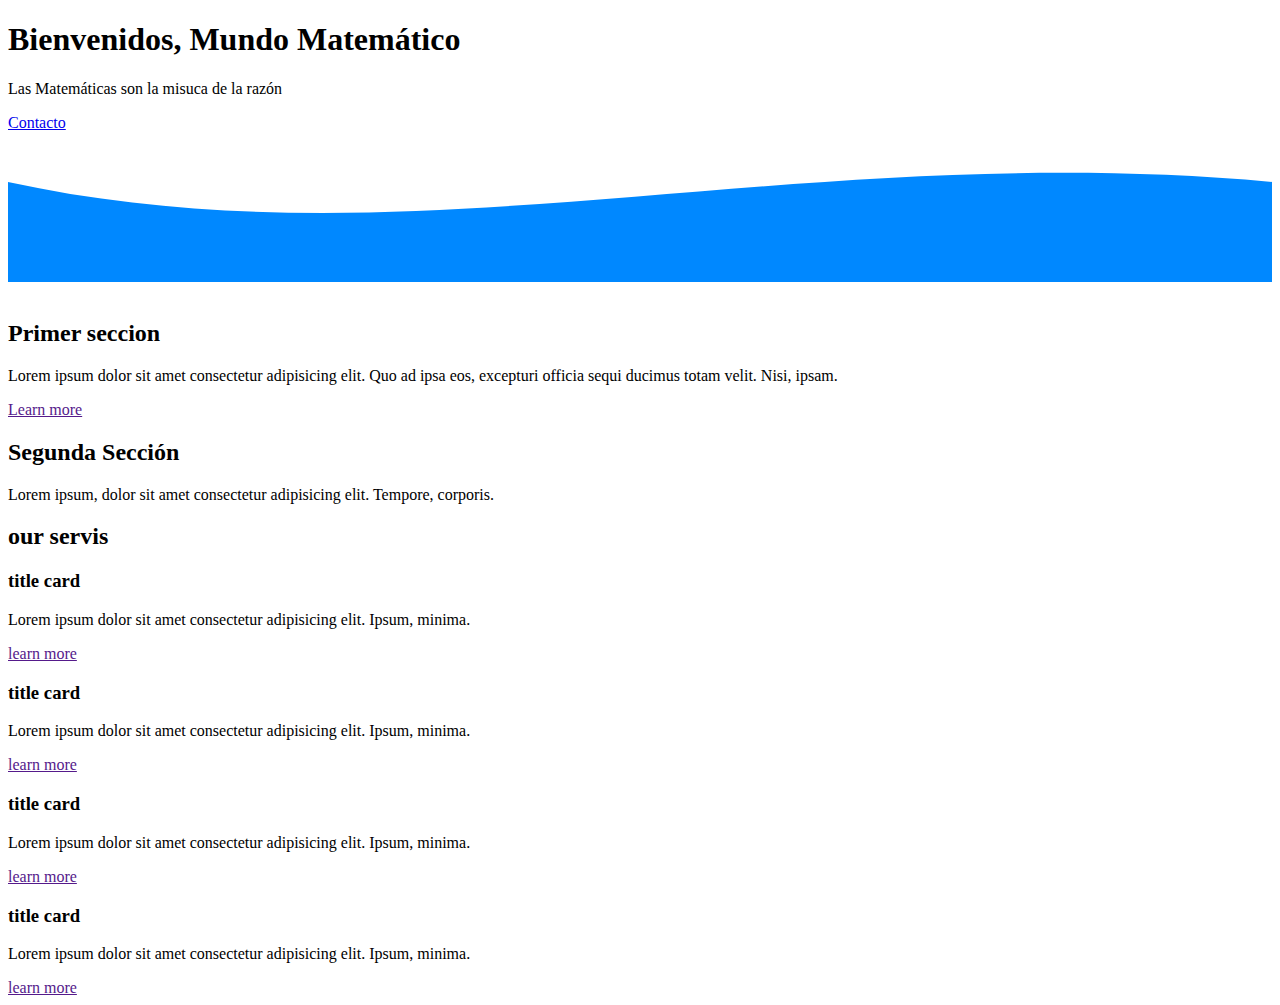
==== index.html @ 14c8162a "imag" ====
<!DOCTYPE html>
<html lang="en">
<head>
    <meta charset="UTF-8">
    <meta http-equiv="X-UA-Compatible" content="IE=edge">
    <meta name="viewport" content="width=device-width, initial-scale=1.0">
    <link rel="stylesheet" href="style.css">
    <title>Teacher Vivi</title>
</head>
<body>
    <header class="header-container">
        <div class="text-header">
            <h1>Bienvenidos, Mundo Matemático</h1>
            <p>Las Matemáticas son la misuca de la razón</p>
            <a href="#contacto">Contacto</a>
        </div>
        <div style="height: 150px; overflow: hidden;" ><svg viewBox="0 0 500 150" preserveAspectRatio="none" style="height: 100%; width: 100%;"><path d="M0.00,49.98 C159.42,137.65 310.66,6.40 500.00,49.98 L500.00,150.00 L0.00,150.00 Z" style="stroke: none; fill: #08f;"></path></svg></div>
        
    </header>

    <section class="section-container">
        <img src="imag/img-1.jpg" alt="">
        <div class="container">
            <h2 class="title-section-container">Primer seccion</h2>
            <p class="parrafo">Lorem ipsum dolor sit amet consectetur adipisicing elit. Quo ad ipsa eos, excepturi officia sequi ducimus totam velit. Nisi, ipsam.</p>
            <a href="" class="butom">Learn more</a>
        </div>
    </section>

    <section class="section-container-info">
        <div class="style-section-inf">
            <h2 class="title-section-info">Segunda Sección</h2>
            <p>Lorem ipsum, dolor sit amet consectetur adipisicing elit. Tempore, corporis.</p>
        </div>        
    </section>

    <section class="section-cards">
        <h2 class="title-cards">our servis</h2>
        <div class="container-cards">
            <article class="cards">
                <i class="fa-solid fa-telescope"></i>
                <h3> title card</h3>
                <p>Lorem ipsum dolor sit amet consectetur adipisicing elit. Ipsum, minima.</p>
                <a href="" class="botum">learn more</a>
            </article>
            <article class="cards">
                <i class="fa-solid fa-telescope"></i>
                <h3> title card</h3>
                <p>Lorem ipsum dolor sit amet consectetur adipisicing elit. Ipsum, minima.</p>
                <a href="" class="botum">learn more</a>
            </article>
            <article class="cards">
                <i class="fa-solid fa-telescope"></i>
                <h3> title card</h3>
                <p>Lorem ipsum dolor sit amet consectetur adipisicing elit. Ipsum, minima.</p>
                <a href="" class="botum">learn more</a>
            </article>
            <article class="cards">
                <i class="fa-solid fa-telescope"></i>
                <h3> title card</h3>
                <p>Lorem ipsum dolor sit amet consectetur adipisicing elit. Ipsum, minima.</p>
                <a href="" class="botum">learn more</a>
            </article>
        </div> 
    </section>

    <section class="galery">
        <div class="container-galery"></div>
    </section>

    <script src="https://kit.fontawesome.com/354f6570fc.js" crossorigin="anonymous"></script>
    
</body>
</html>
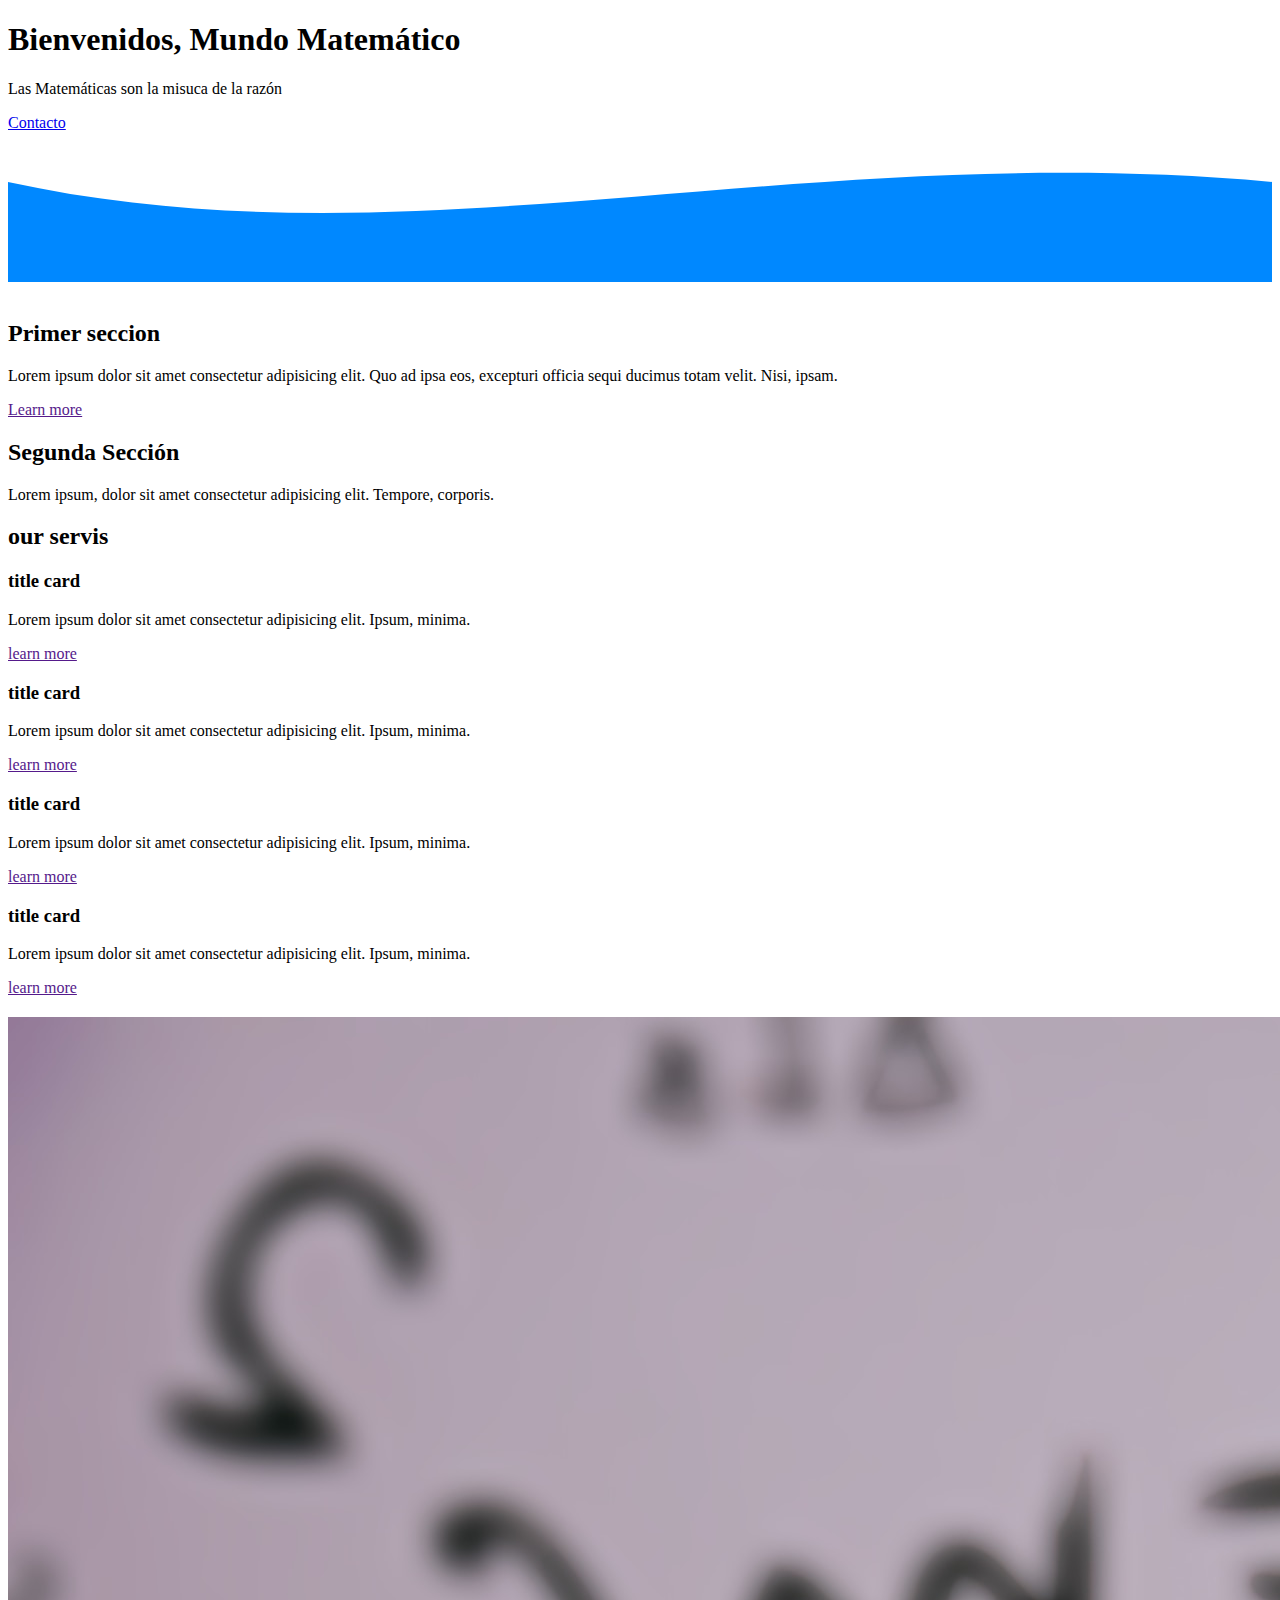
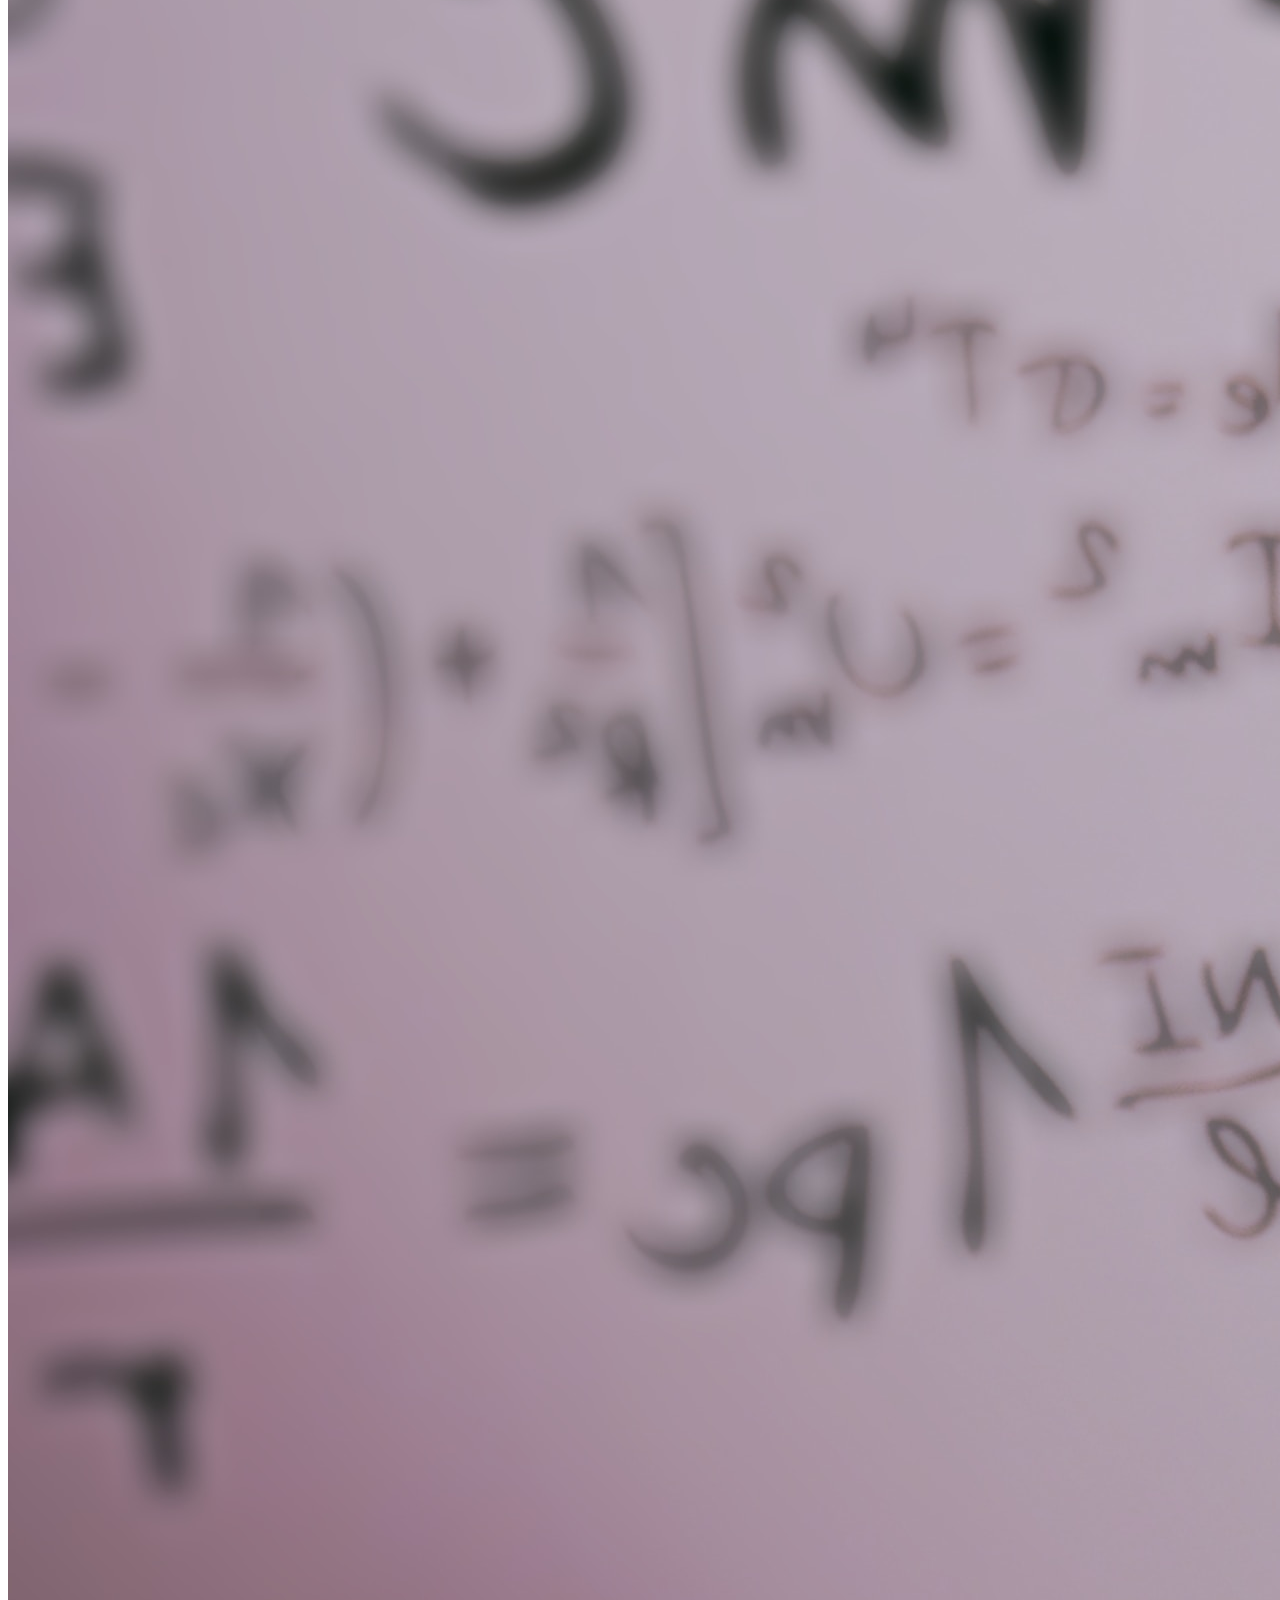
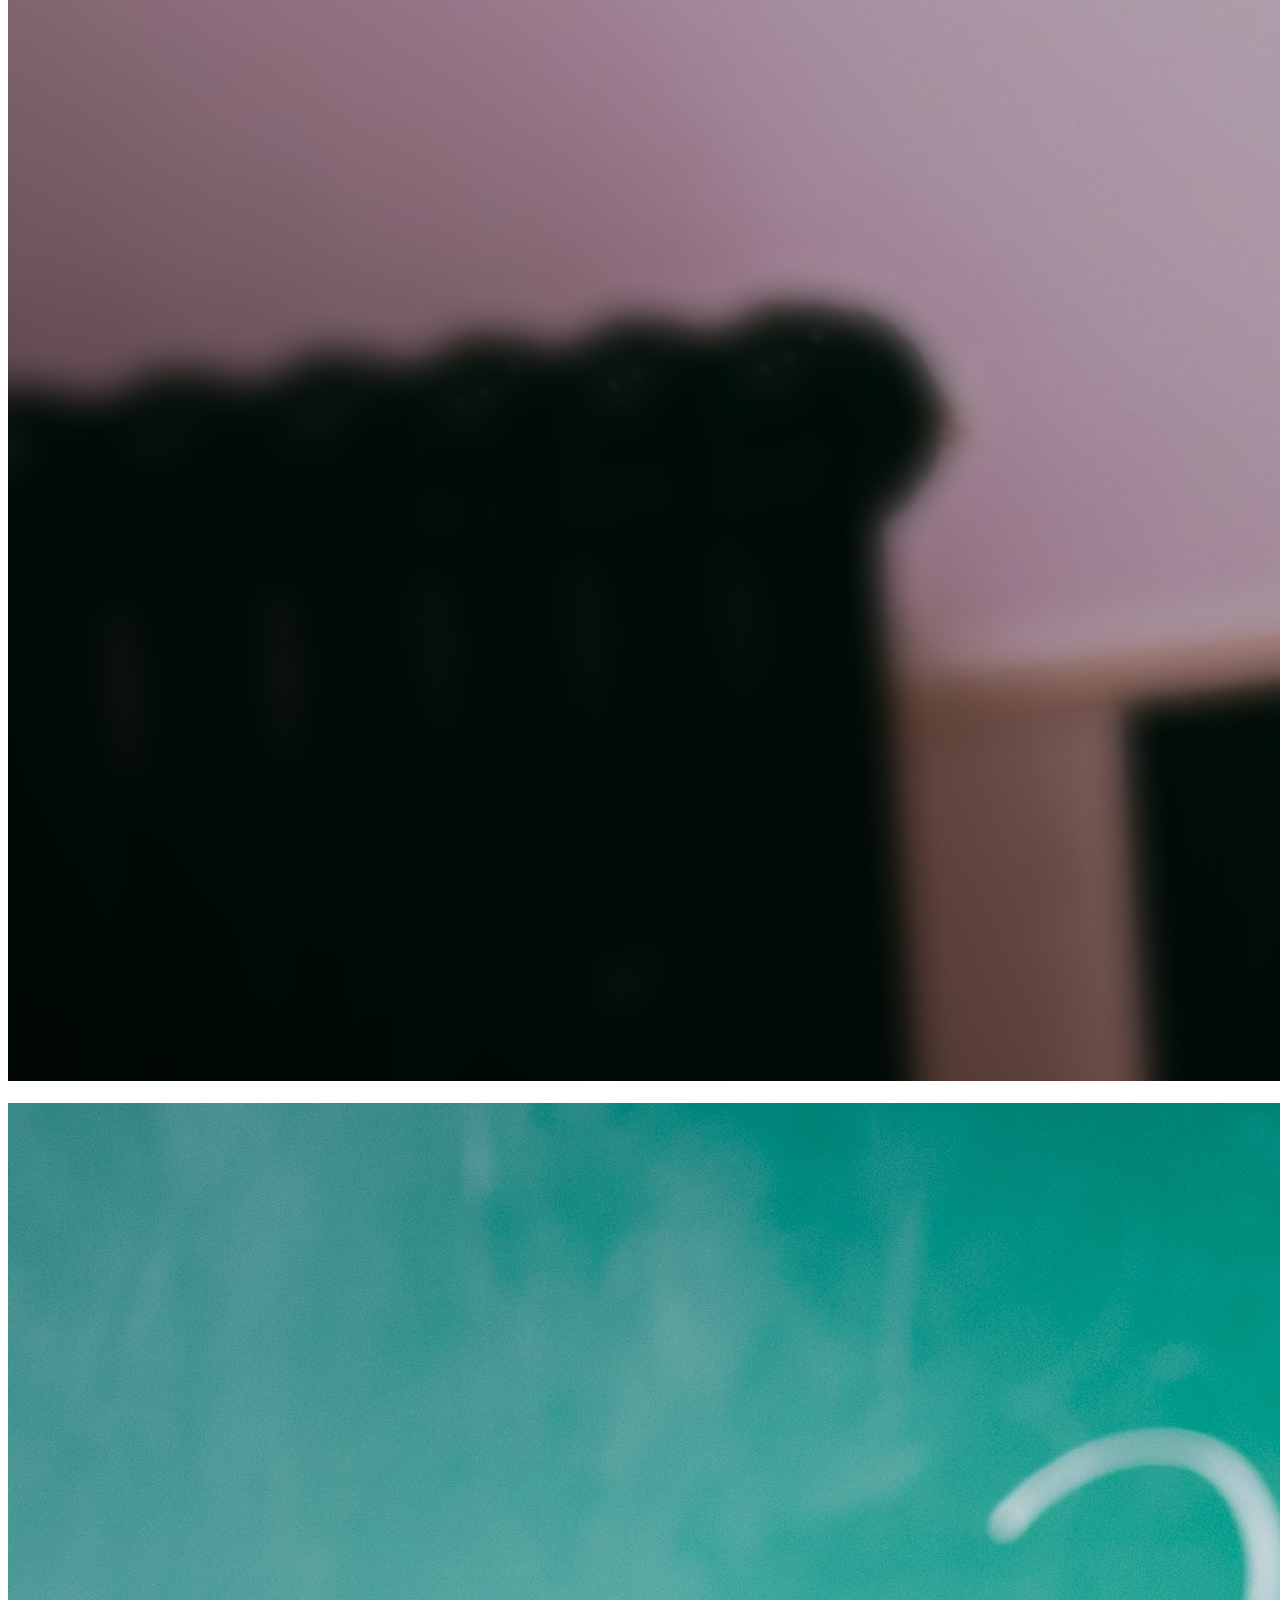
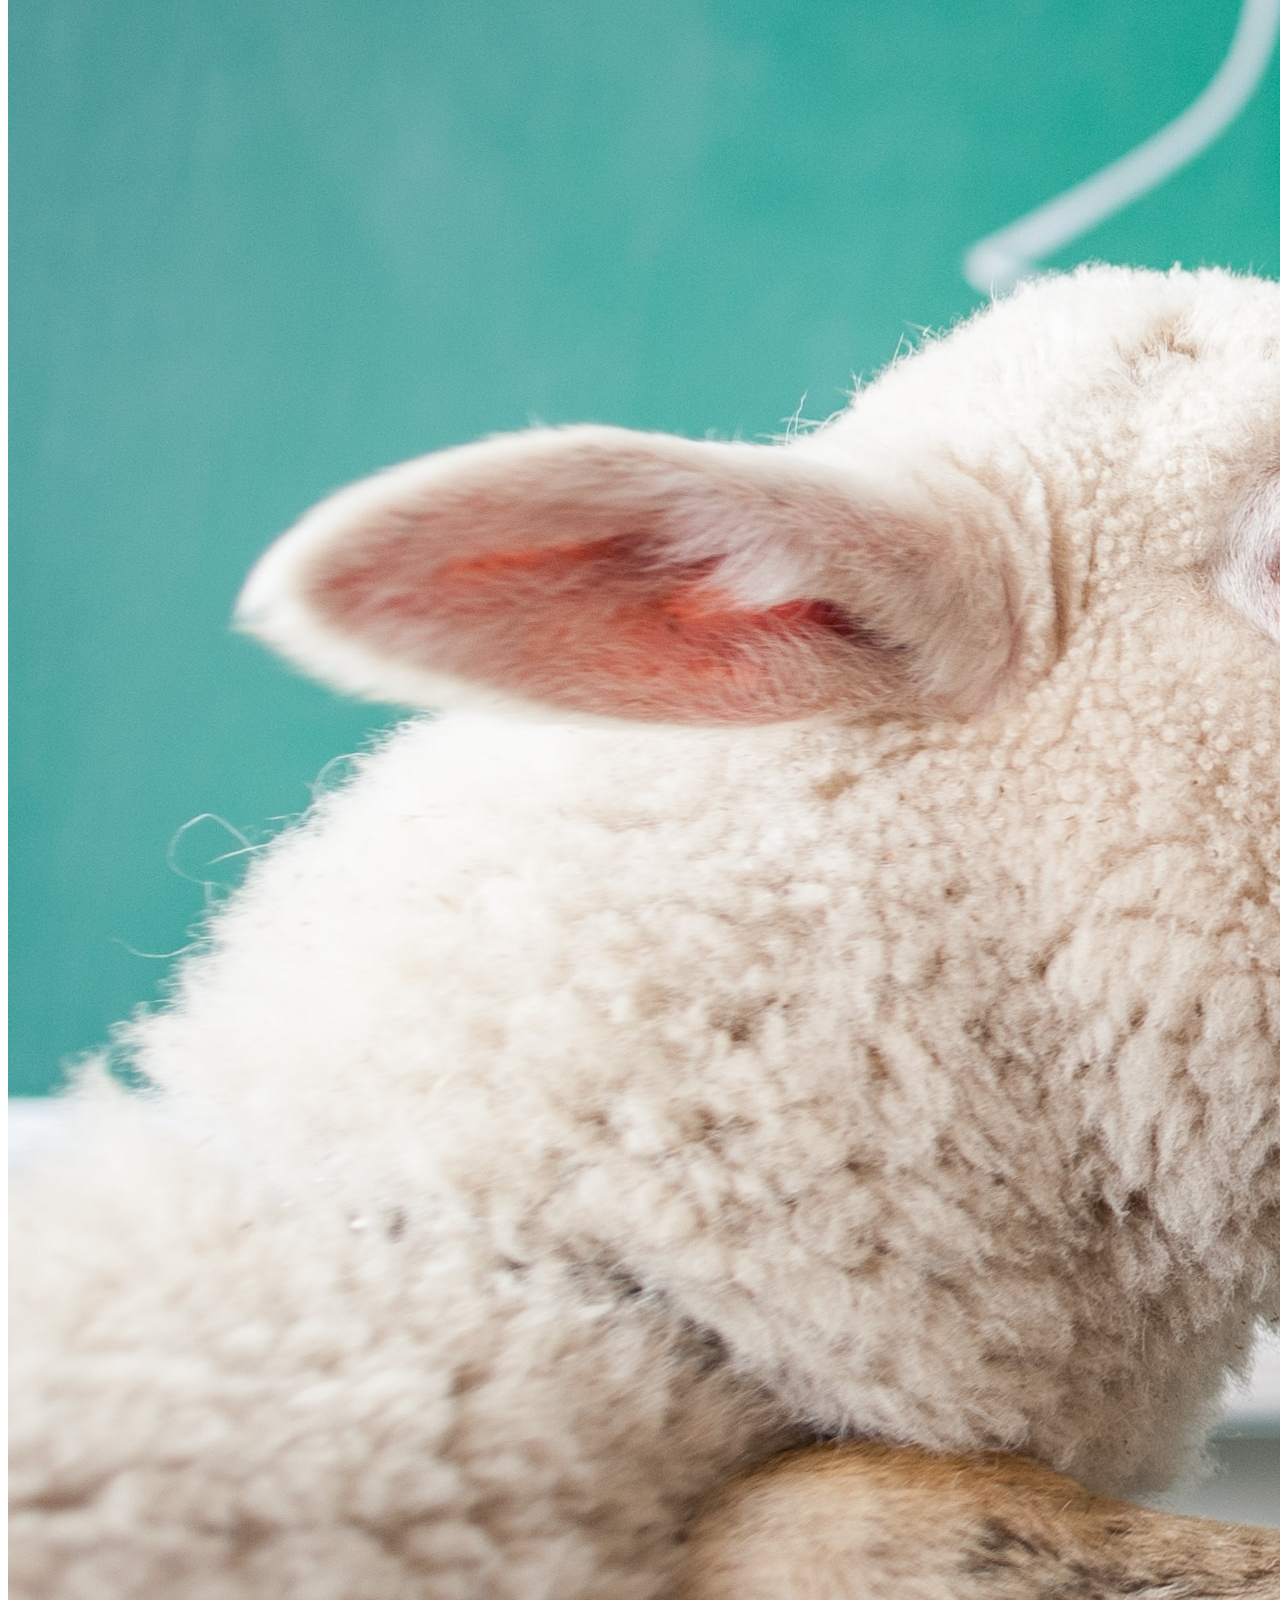
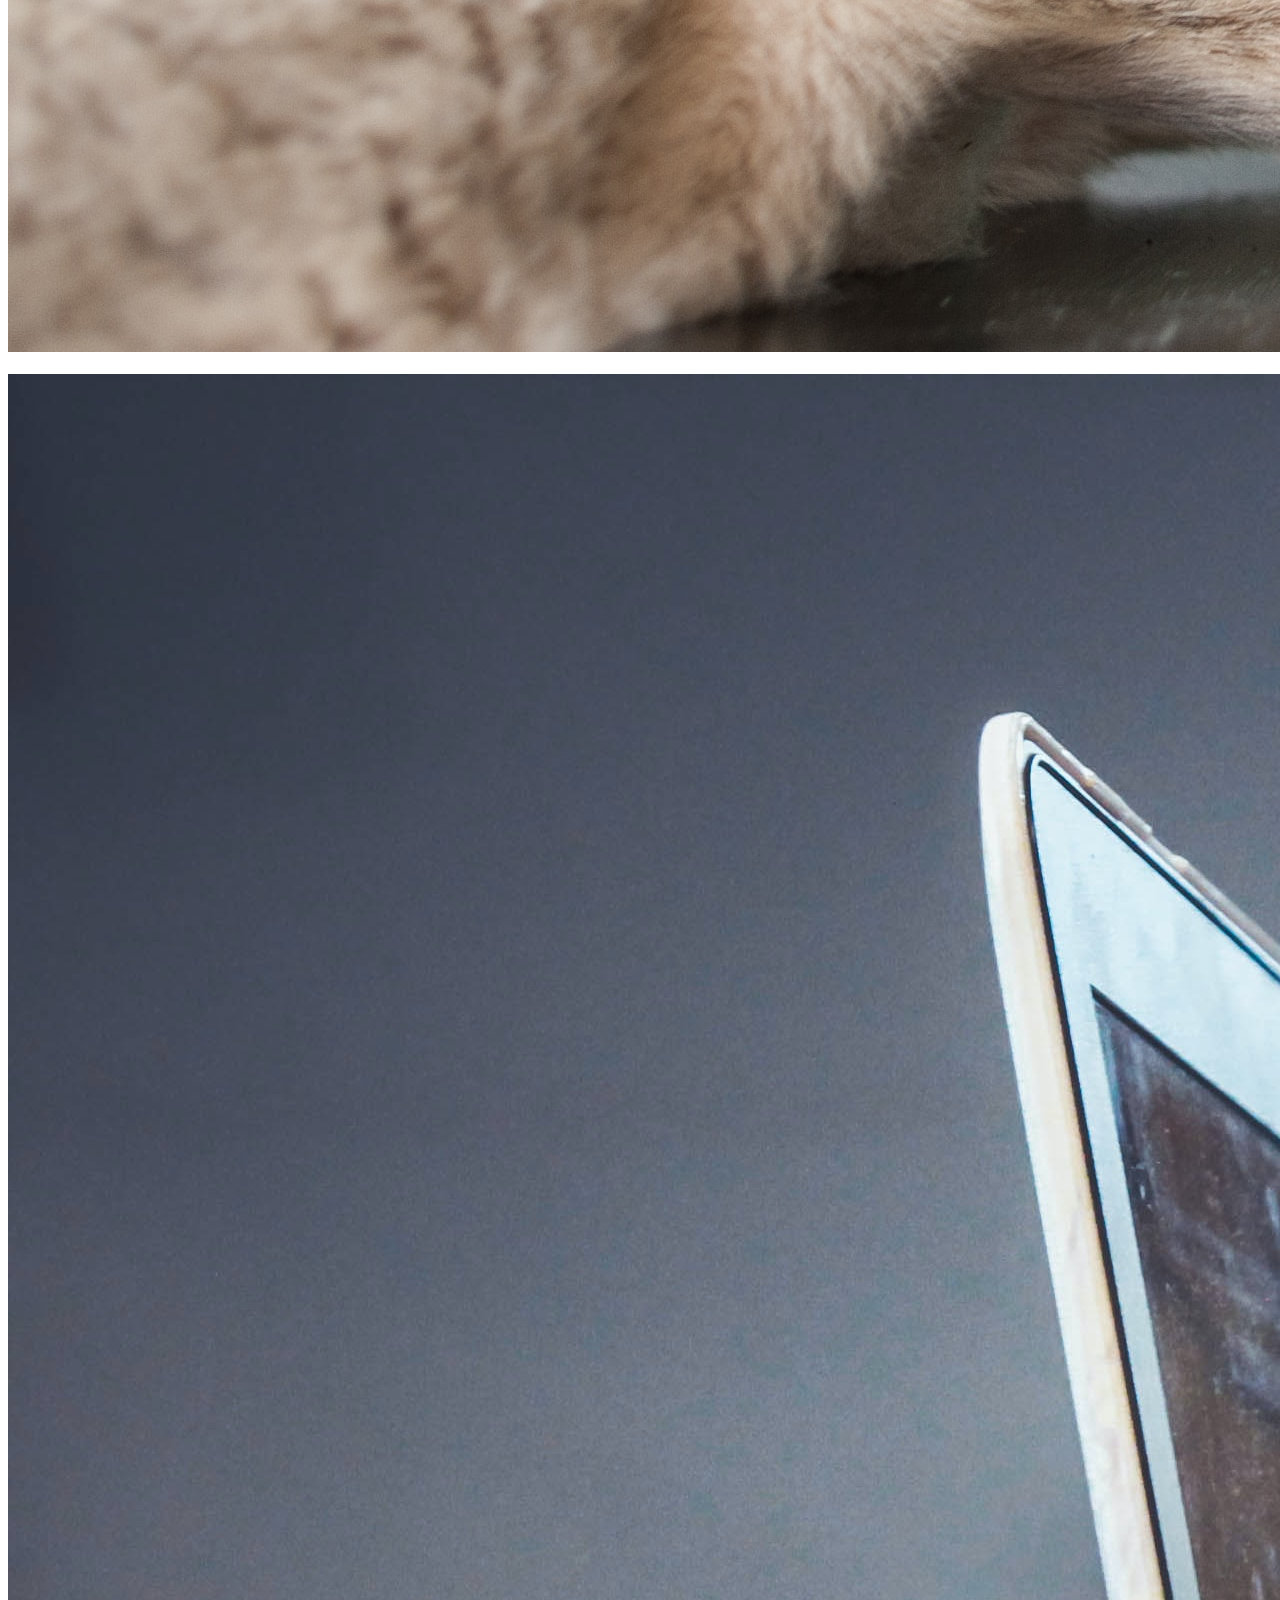
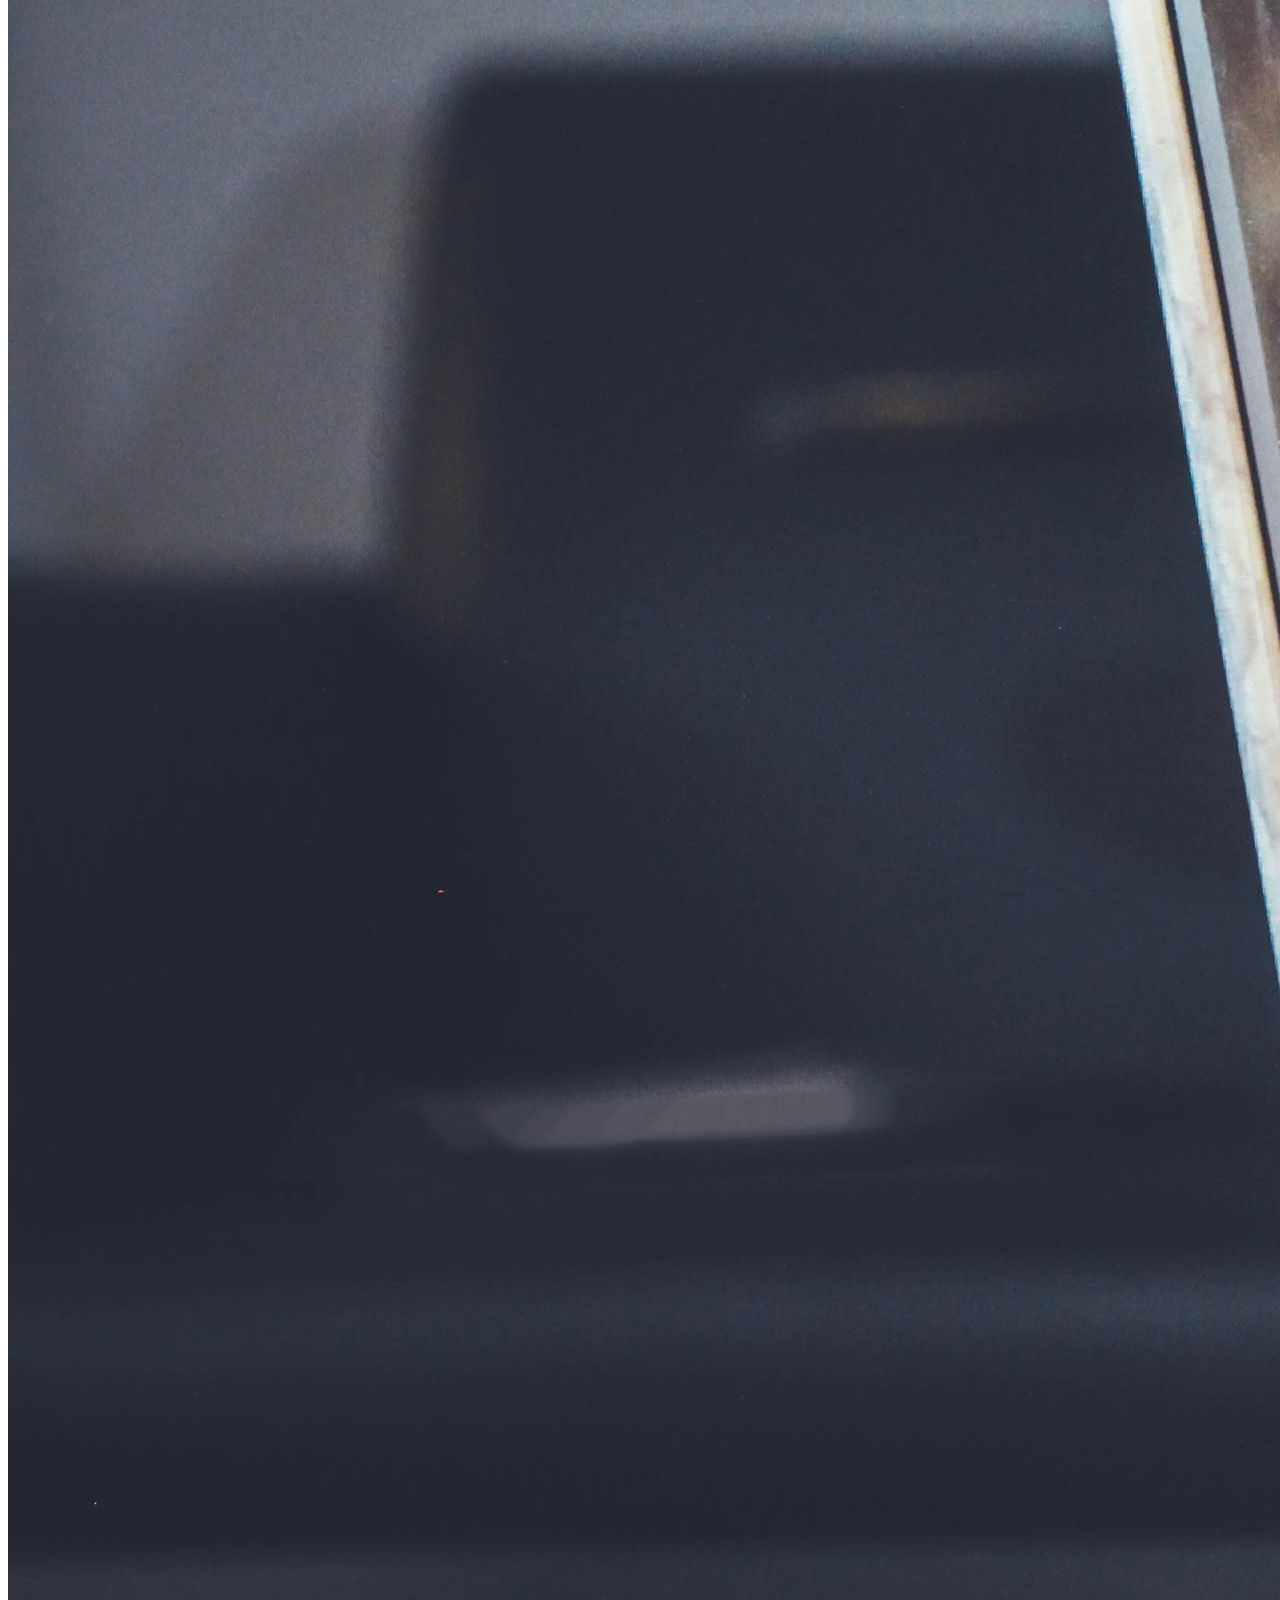
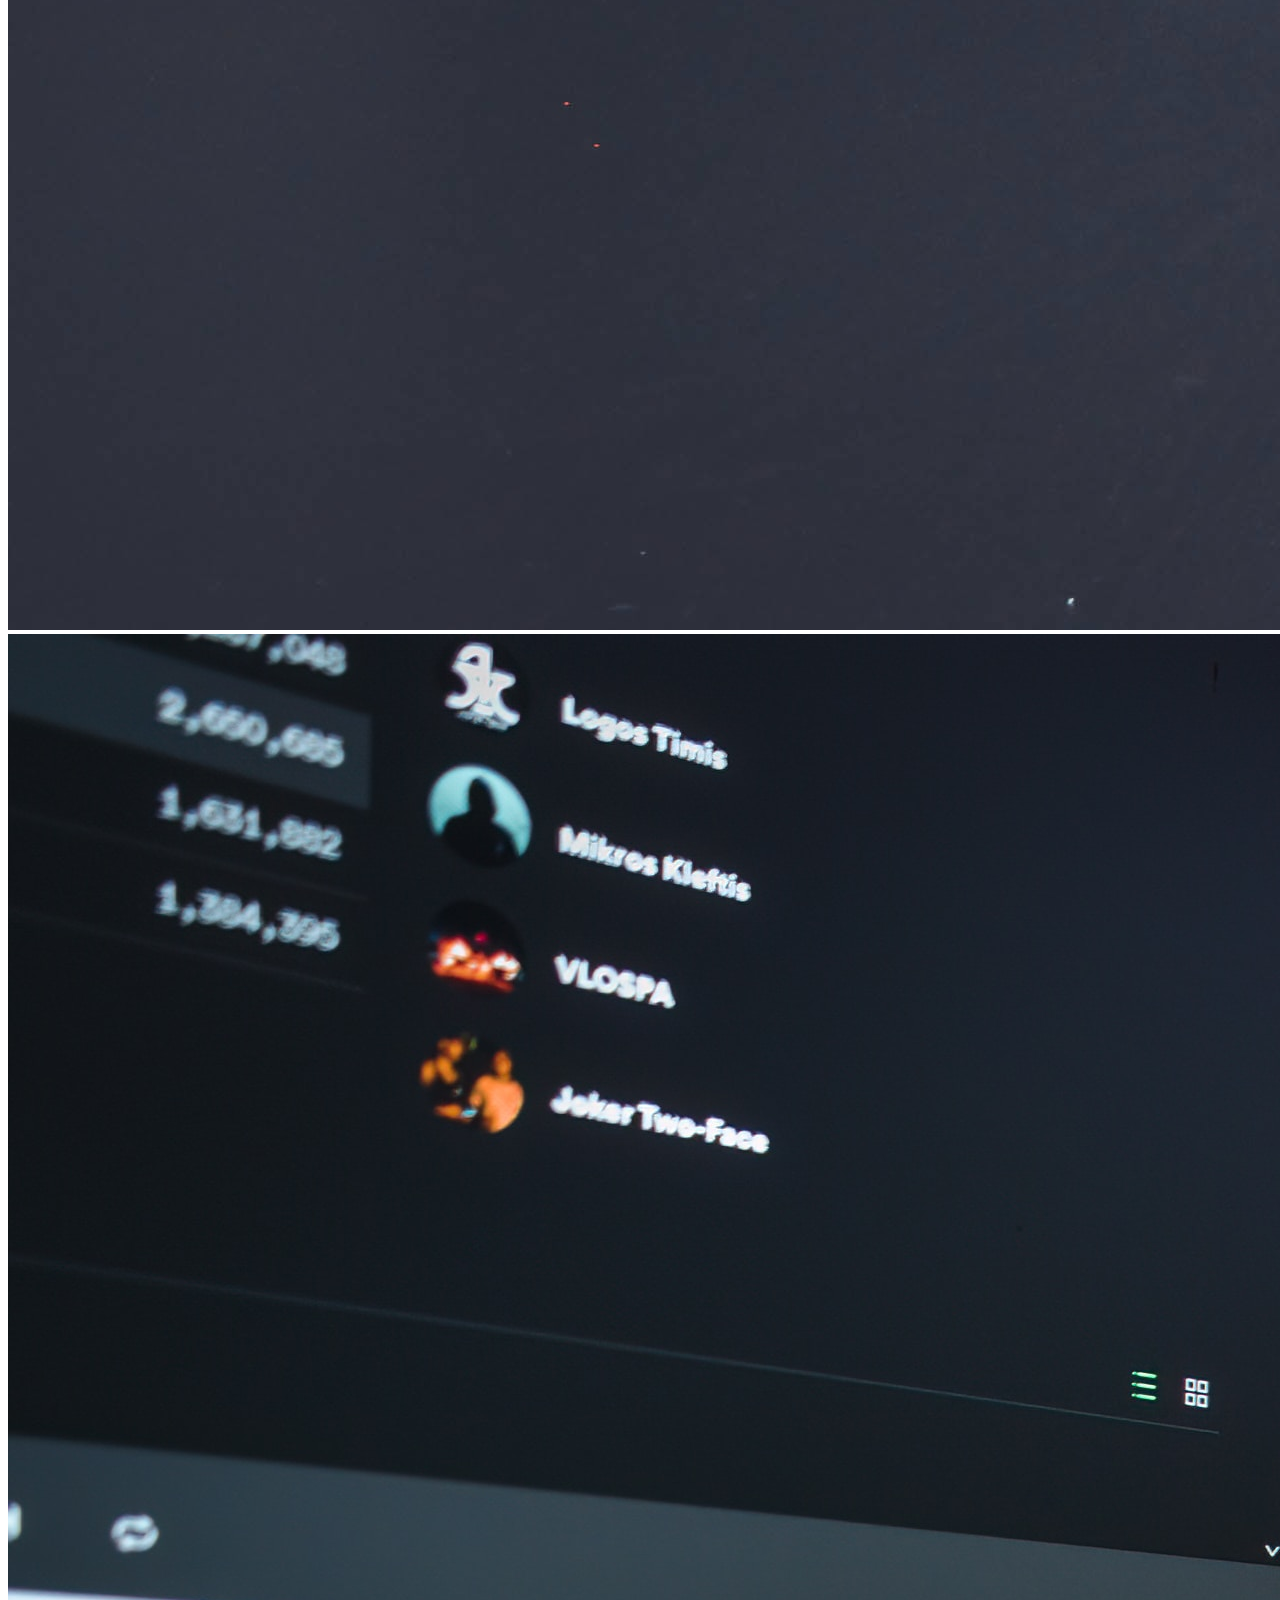
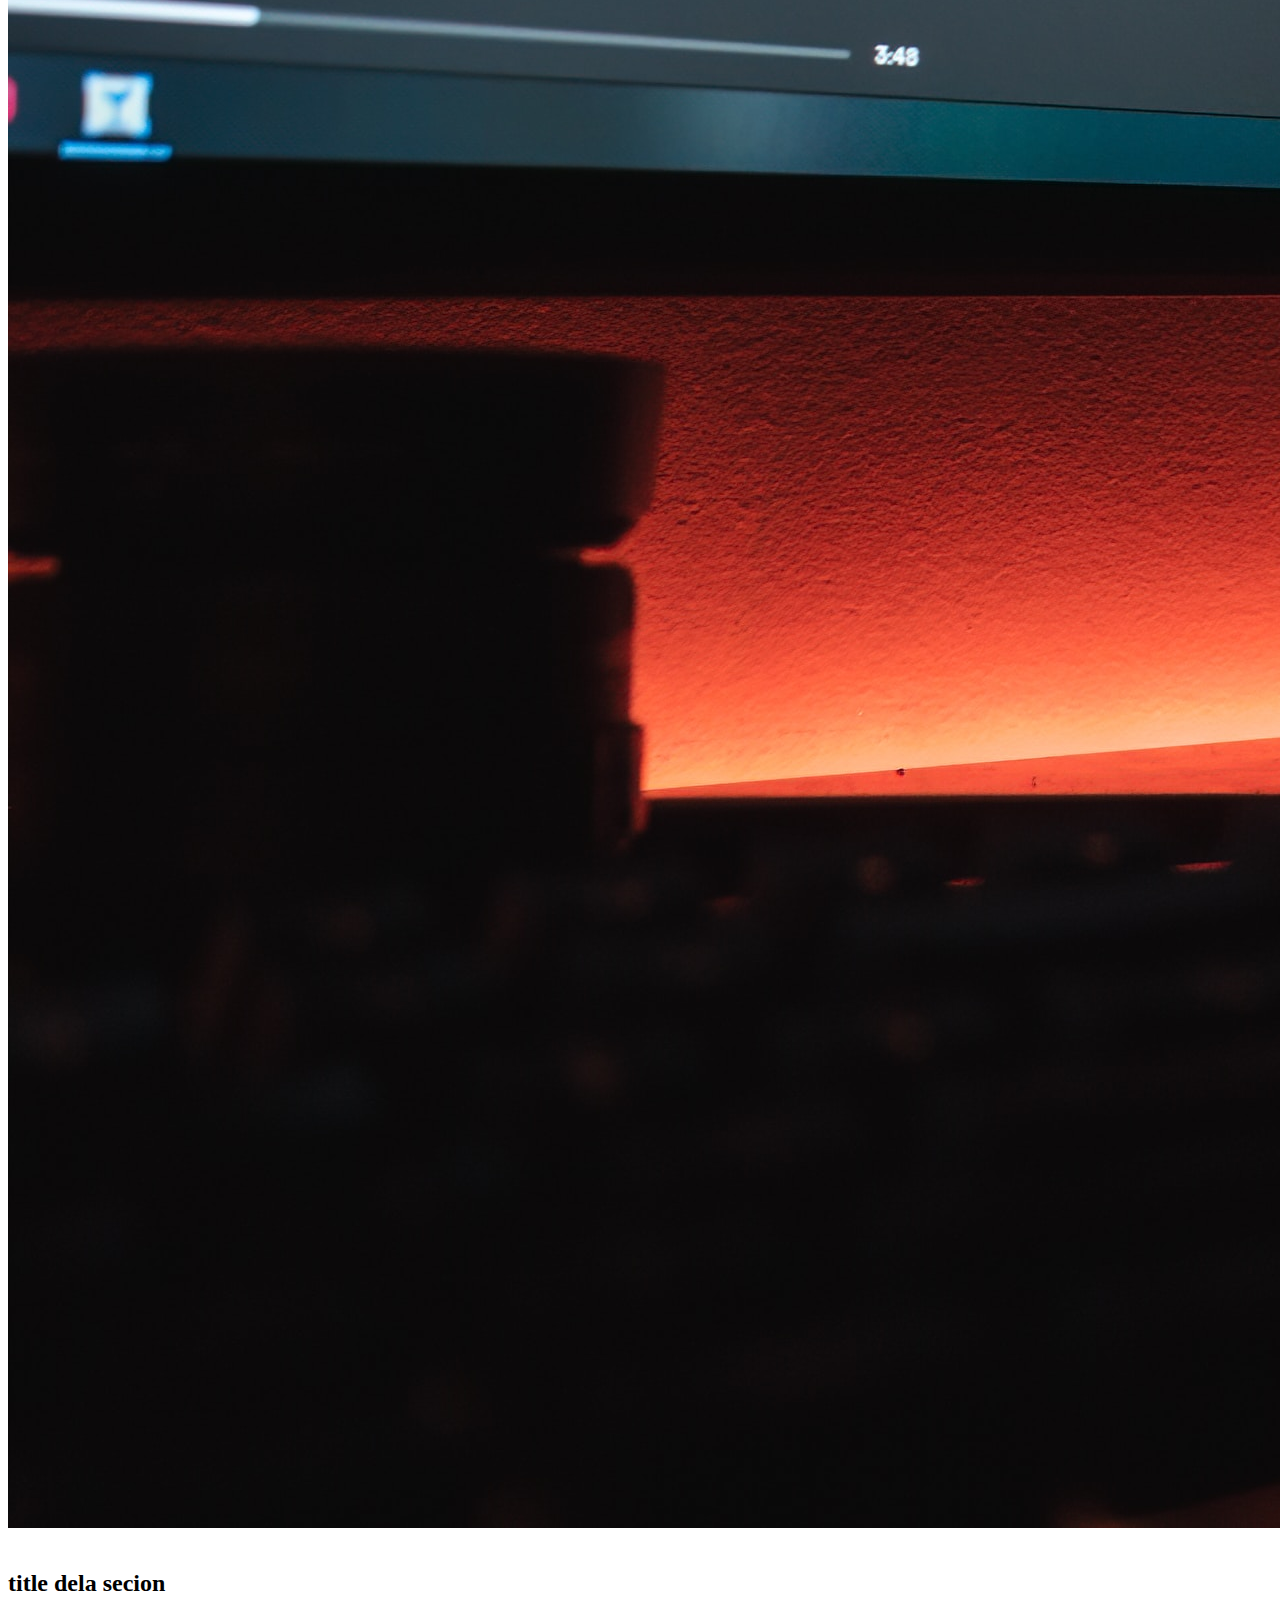
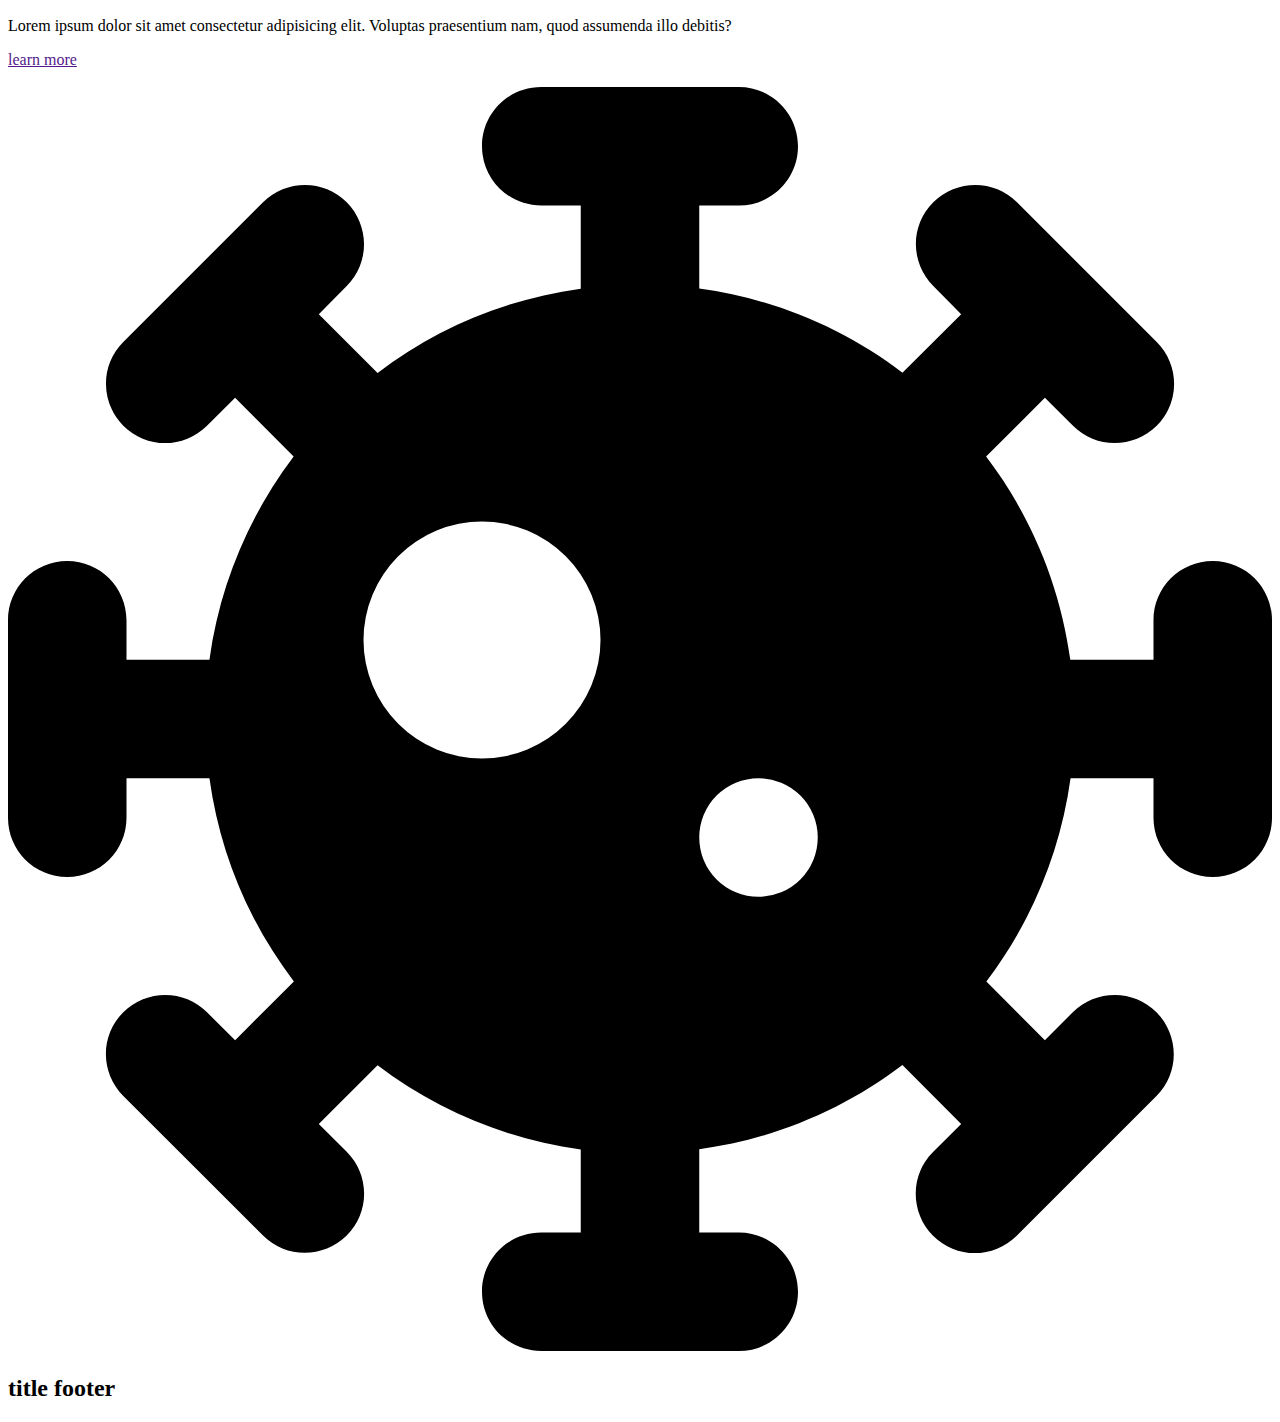
==== commit e523893e: "footer" ====
--- a/index.html
+++ b/index.html
@@ -14,7 +14,7 @@
             <p>Las Matemáticas son la misuca de la razón</p>
             <a href="#contacto">Contacto</a>
         </div>
-        <div style="height: 150px; overflow: hidden;" ><svg viewBox="0 0 500 150" preserveAspectRatio="none" style="height: 100%; width: 100%;"><path d="M0.00,49.98 C159.42,137.65 310.66,6.40 500.00,49.98 L500.00,150.00 L0.00,150.00 Z" style="stroke: none; fill: #08f;"></path></svg></div>
+        <div class="svg-header" style="height: 150px; overflow: hidden;" ><svg viewBox="0 0 500 150" preserveAspectRatio="none" style="height: 100%; width: 100%;"><path d="M0.00,49.98 C159.42,137.65 310.66,6.40 500.00,49.98 L500.00,150.00 L0.00,150.00 Z" style="stroke: none; fill: #08f;"></path></svg></div>
         
     </header>
 
@@ -41,32 +41,60 @@
                 <i class="fa-solid fa-telescope"></i>
                 <h3> title card</h3>
                 <p>Lorem ipsum dolor sit amet consectetur adipisicing elit. Ipsum, minima.</p>
-                <a href="" class="botum">learn more</a>
+                <a href="" class="butom">learn more</a>
             </article>
             <article class="cards">
                 <i class="fa-solid fa-telescope"></i>
                 <h3> title card</h3>
                 <p>Lorem ipsum dolor sit amet consectetur adipisicing elit. Ipsum, minima.</p>
-                <a href="" class="botum">learn more</a>
+                <a href="" class="butom">learn more</a>
             </article>
             <article class="cards">
                 <i class="fa-solid fa-telescope"></i>
                 <h3> title card</h3>
                 <p>Lorem ipsum dolor sit amet consectetur adipisicing elit. Ipsum, minima.</p>
-                <a href="" class="botum">learn more</a>
+                <a href="" class="butom">learn more</a>
             </article>
             <article class="cards">
                 <i class="fa-solid fa-telescope"></i>
                 <h3> title card</h3>
                 <p>Lorem ipsum dolor sit amet consectetur adipisicing elit. Ipsum, minima.</p>
-                <a href="" class="botum">learn more</a>
+                <a href="" class="butom">learn more</a>
             </article>
         </div> 
     </section>
 
-    <section class="galery">
-        <div class="container-galery"></div>
+    <section class="galery">        
+        <h2 class="title-galery"></h2>
+        <article>
+            <img src="imag/img-2.jpg" alt="">
+            <img src="imag/img-3.jpg" alt="">
+            <img src="imag/img-4.jpg" alt="">
+            <img src="imag/img-5.jpg" alt="">
+            <img src="imag/img-6.jpg" alt="">
+            <img src="imag/img-7.jpg" alt="">
+            <img src="imag/img-8.jpg" alt="">
+            <img src="imag/img-9.jpg" alt="">
+        </article>        
     </section>
+
+    <section class="infomation">
+        <div class="conainer-end section-inform">
+            <h2 class="tilte-end">title dela secion</h2>
+            <p>Lorem ipsum dolor sit amet consectetur adipisicing elit. Voluptas praesentium nam, quod assumenda illo debitis?</p>
+            <a href="" class="butom">learn more</a>
+        </div>
+        <img src="" alt="">
+        <svg class="svg-end" xmlns="http://www.w3.org/2000/svg" viewBox="0 0 512 512"><!--! Font Awesome Pro 6.4.0 by @fontawesome - https://fontawesome.com License - https://fontawesome.com/license (Commercial License) Copyright 2023 Fonticons, Inc. --><path d="M192 24c0-13.3 10.7-24 24-24h80c13.3 0 24 10.7 24 24s-10.7 24-24 24H280V81.6c30.7 4.2 58.8 16.3 82.3 34.1L386.1 92 374.8 80.6c-9.4-9.4-9.4-24.6 0-33.9s24.6-9.4 33.9 0l56.6 56.6c9.4 9.4 9.4 24.6 0 33.9s-24.6 9.4-33.9 0L420 125.9l-23.8 23.8c17.9 23.5 29.9 51.7 34.1 82.3H464V216c0-13.3 10.7-24 24-24s24 10.7 24 24v80c0 13.3-10.7 24-24 24s-24-10.7-24-24V280H430.4c-4.2 30.7-16.3 58.8-34.1 82.3L420 386.1l11.3-11.3c9.4-9.4 24.6-9.4 33.9 0s9.4 24.6 0 33.9l-56.6 56.6c-9.4 9.4-24.6 9.4-33.9 0s-9.4-24.6 0-33.9L386.1 420l-23.8-23.8c-23.5 17.9-51.7 29.9-82.3 34.1V464h16c13.3 0 24 10.7 24 24s-10.7 24-24 24H216c-13.3 0-24-10.7-24-24s10.7-24 24-24h16V430.4c-30.7-4.2-58.8-16.3-82.3-34.1L125.9 420l11.3 11.3c9.4 9.4 9.4 24.6 0 33.9s-24.6 9.4-33.9 0L46.7 408.7c-9.4-9.4-9.4-24.6 0-33.9s24.6-9.4 33.9 0L92 386.1l23.8-23.8C97.9 338.8 85.8 310.7 81.6 280H48v16c0 13.3-10.7 24-24 24s-24-10.7-24-24V216c0-13.3 10.7-24 24-24s24 10.7 24 24v16H81.6c4.2-30.7 16.3-58.8 34.1-82.3L92 125.9 80.6 137.2c-9.4 9.4-24.6 9.4-33.9 0s-9.4-24.6 0-33.9l56.6-56.6c9.4-9.4 24.6-9.4 33.9 0s9.4 24.6 0 33.9L125.9 92l23.8 23.8c23.5-17.9 51.7-29.9 82.3-34.1V48H216c-13.3 0-24-10.7-24-24zm48 200a48 48 0 1 0 -96 0 48 48 0 1 0 96 0zm64 104a24 24 0 1 0 0-48 24 24 0 1 0 0 48z"/></svg>
+    </section>
+
+    <footer id="container-footer">
+        <div class="container-contact">
+            <h2>title footer</h2>   
+        </div>
+
+    </footer>
+    
 
     <script src="https://kit.fontawesome.com/354f6570fc.js" crossorigin="anonymous"></script>
     
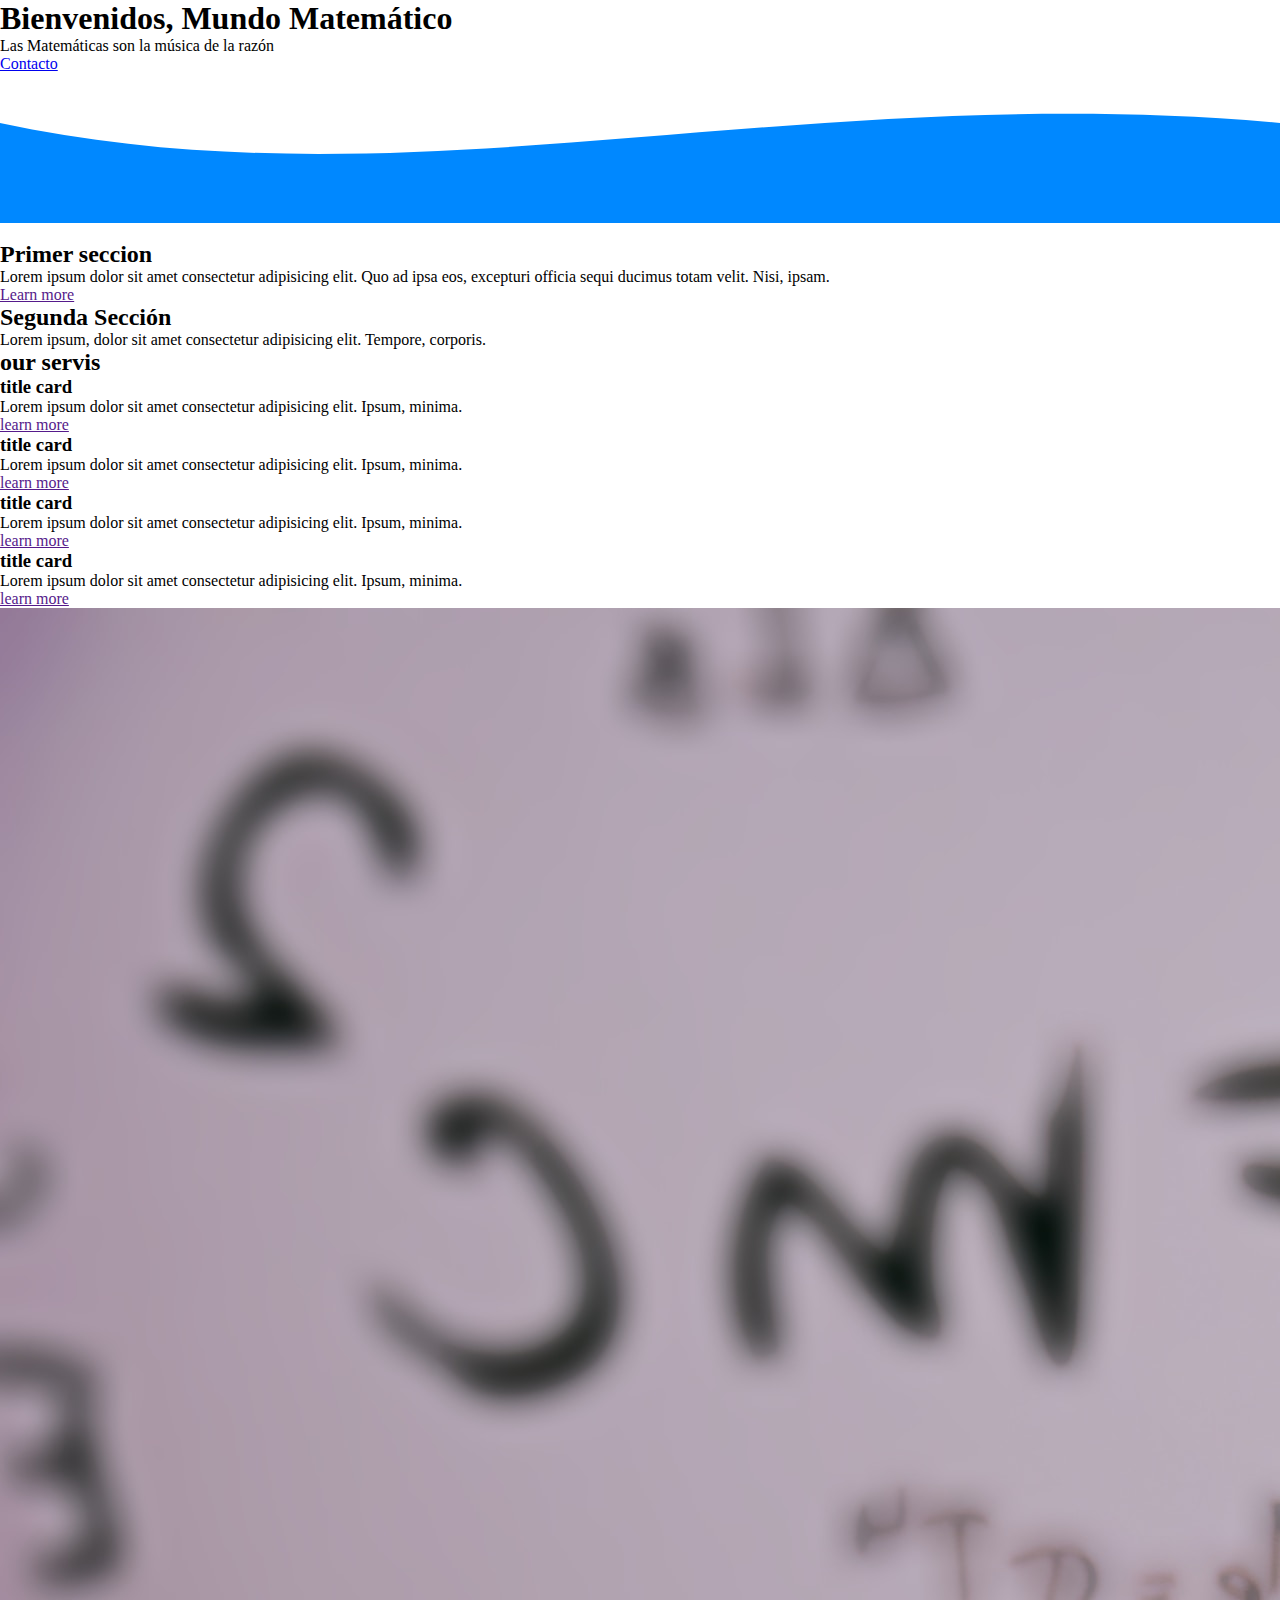
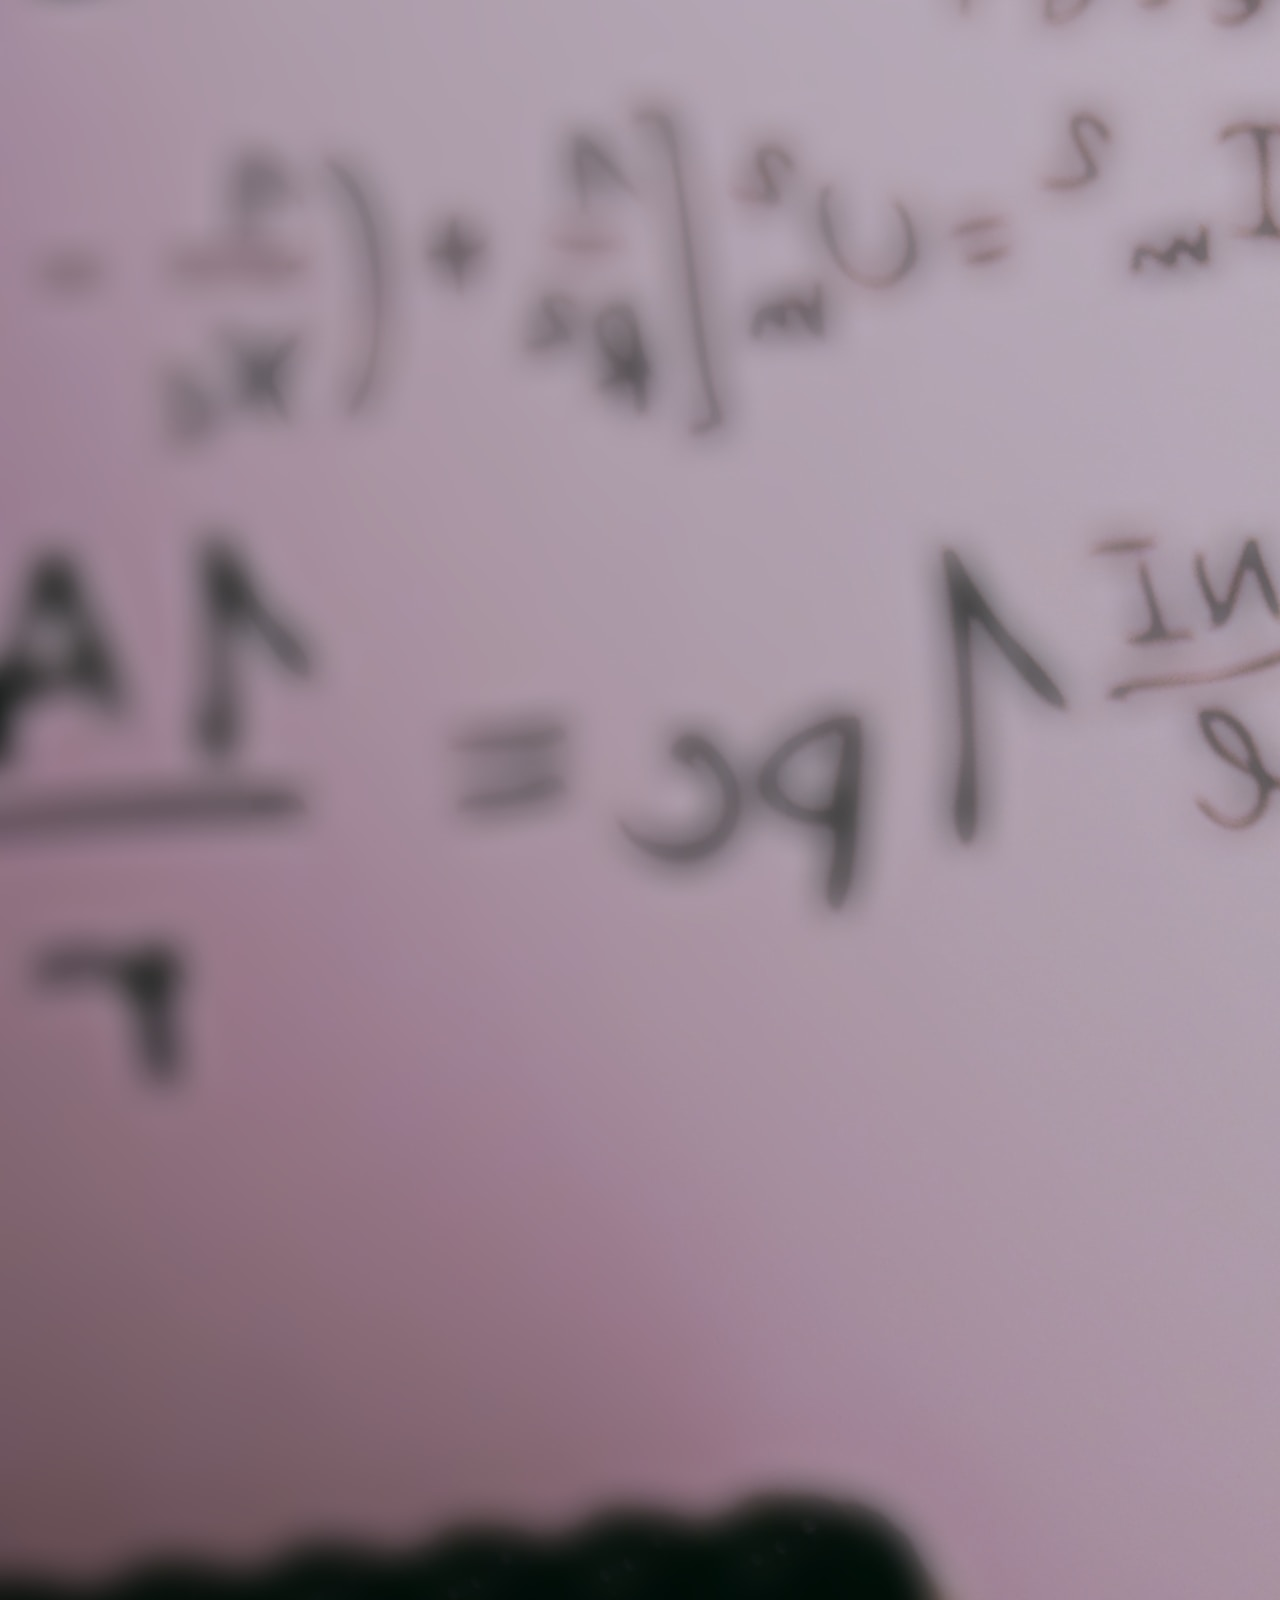
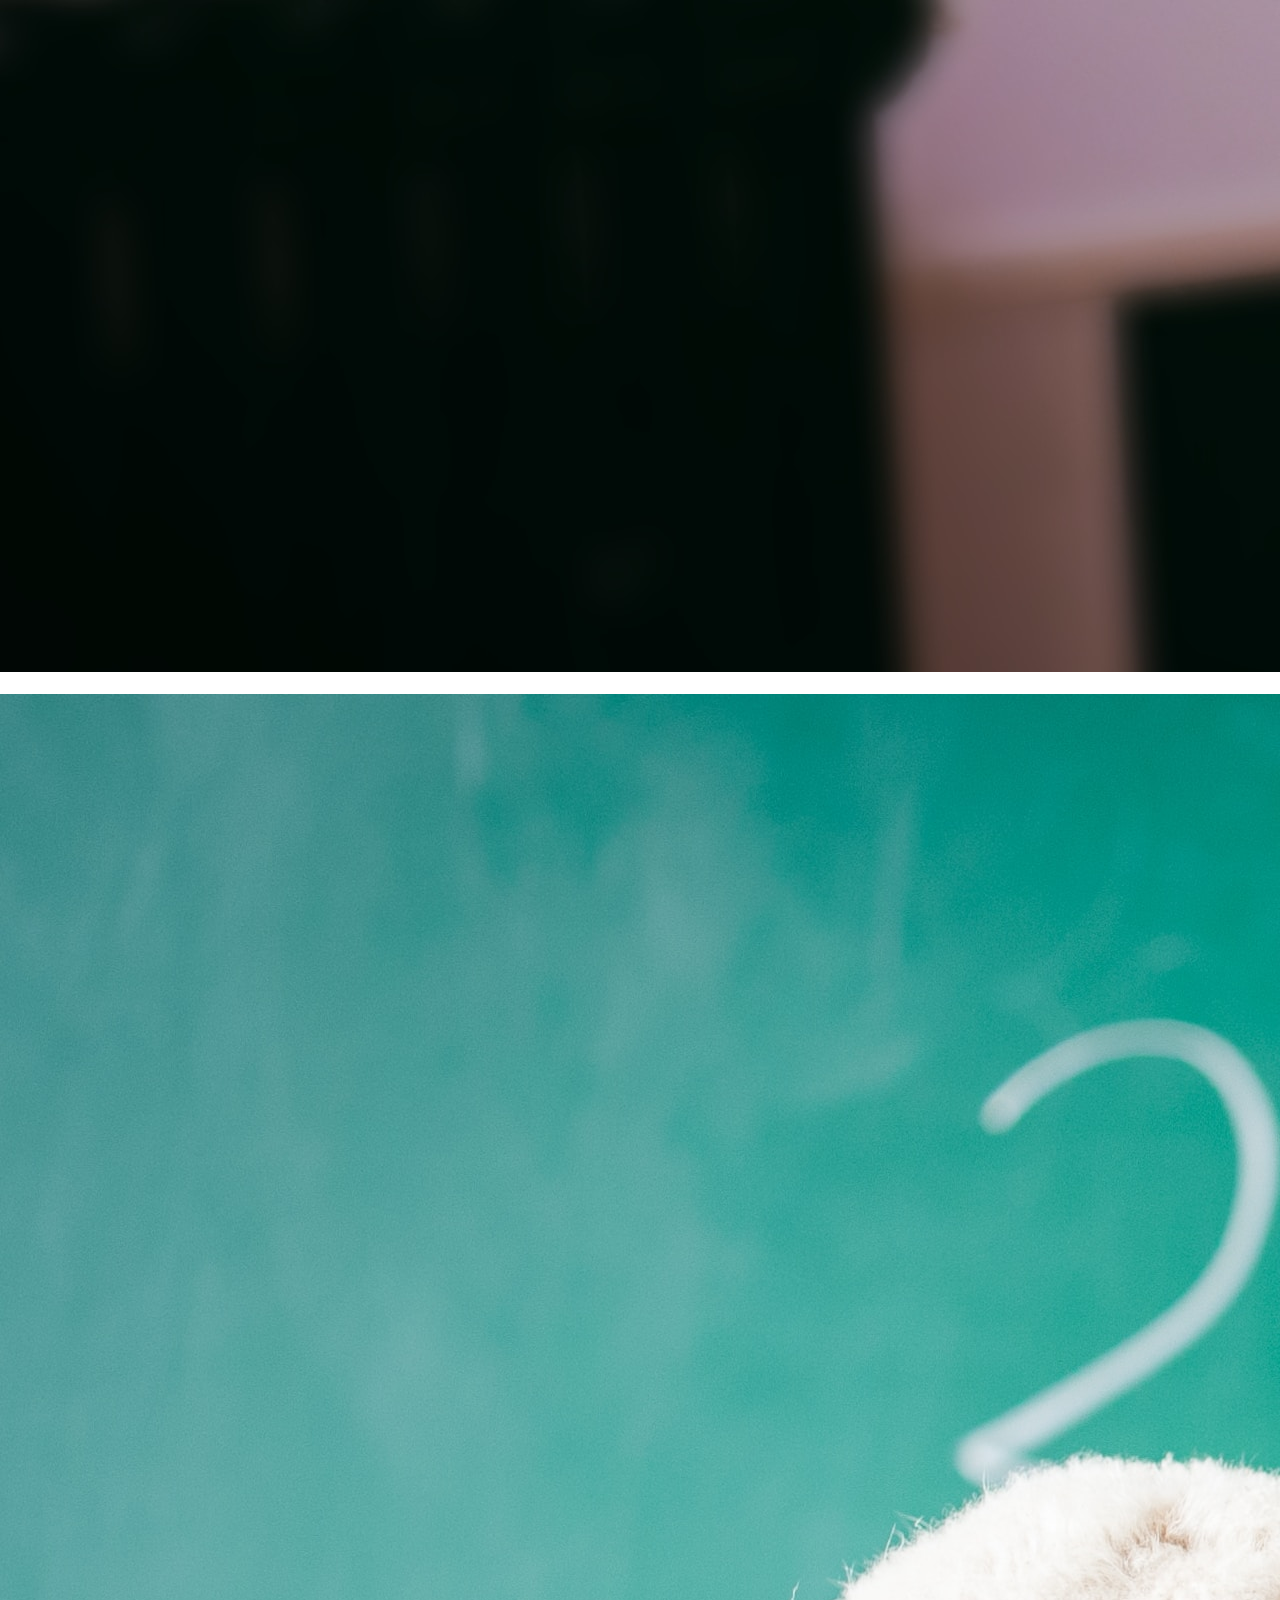
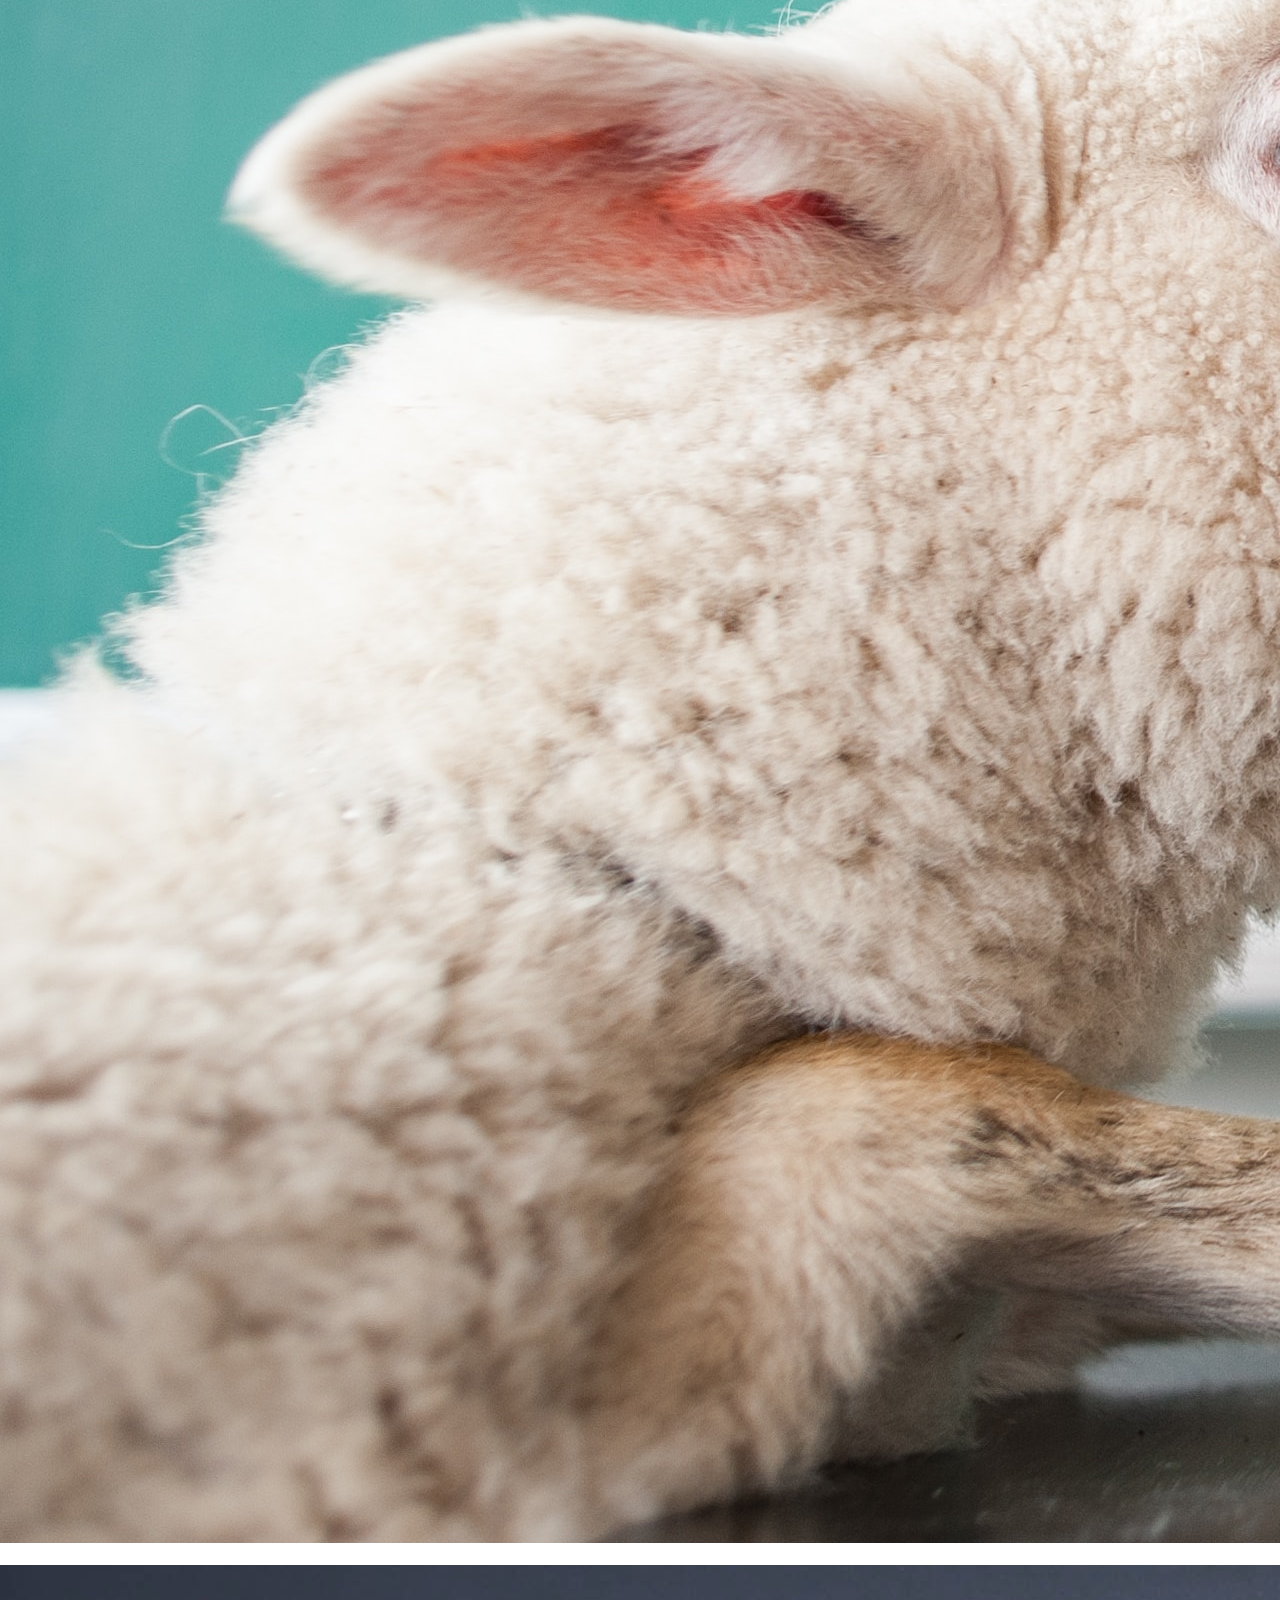
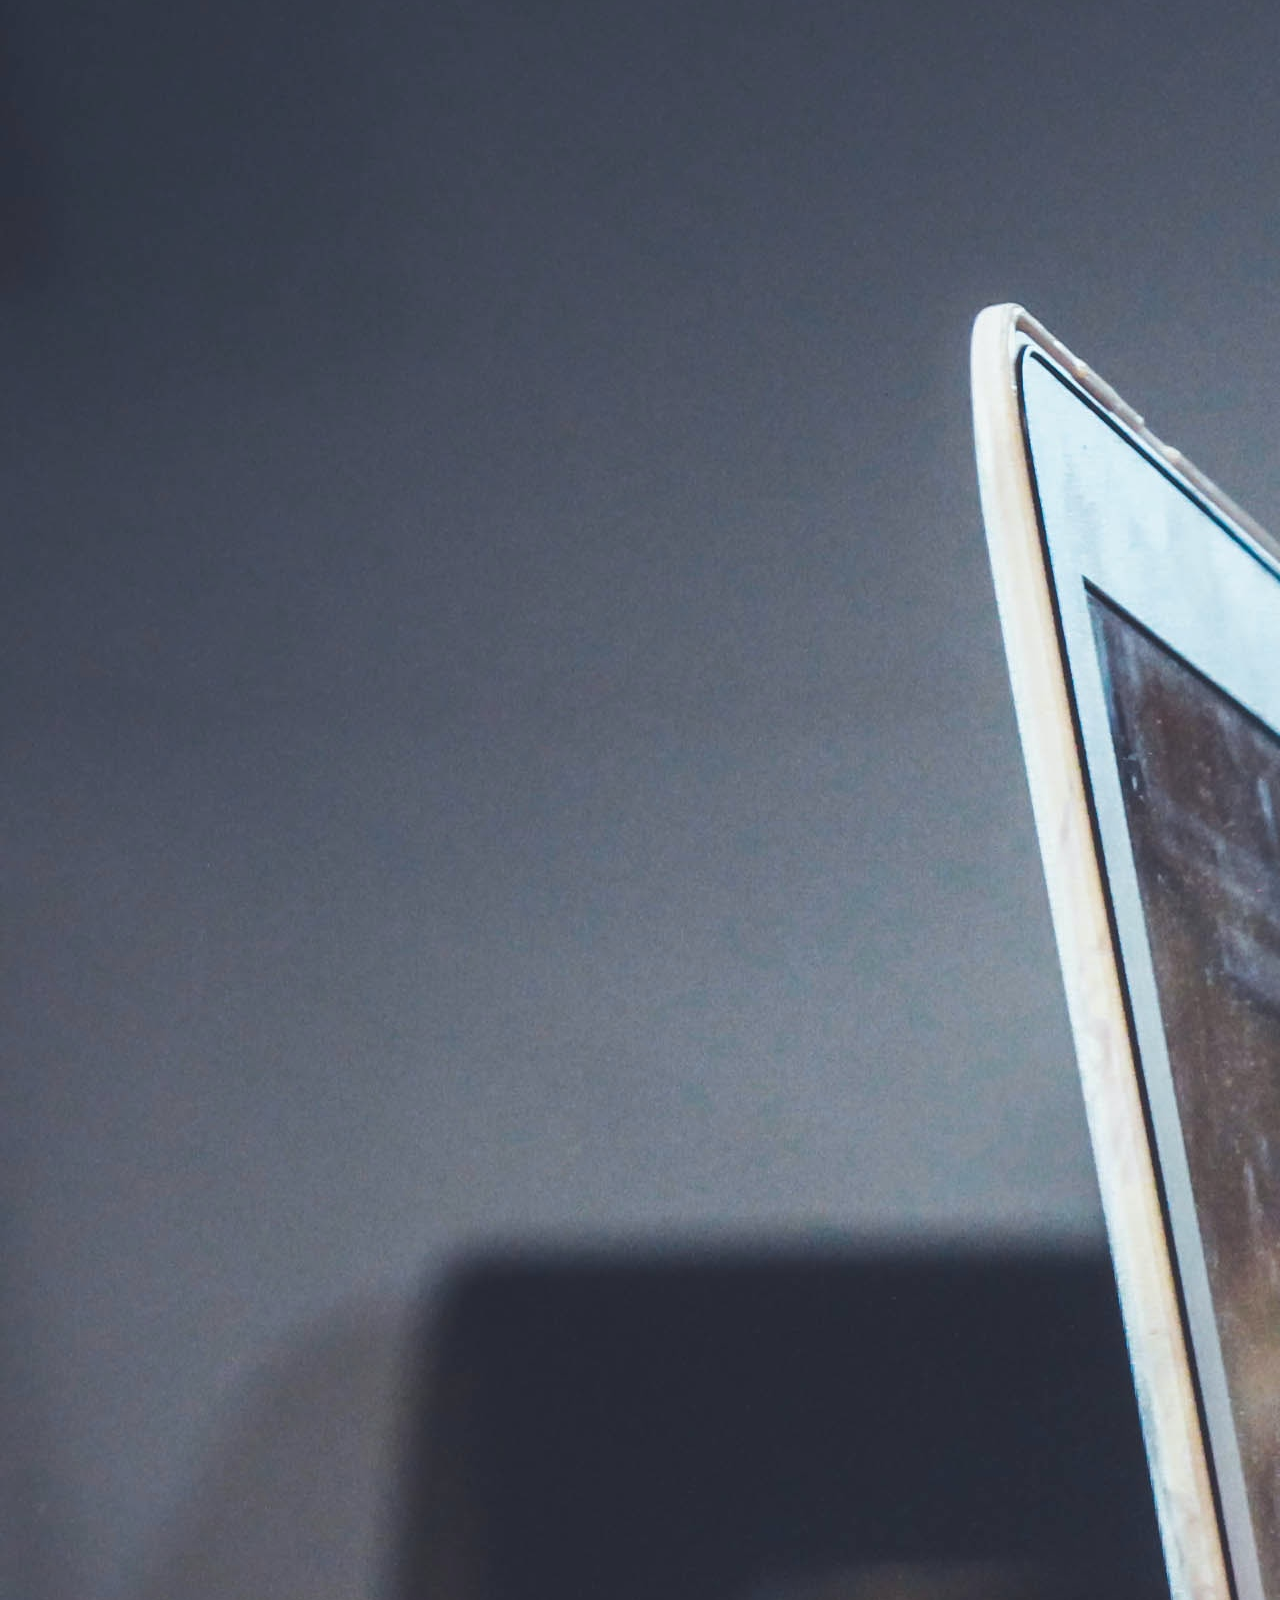
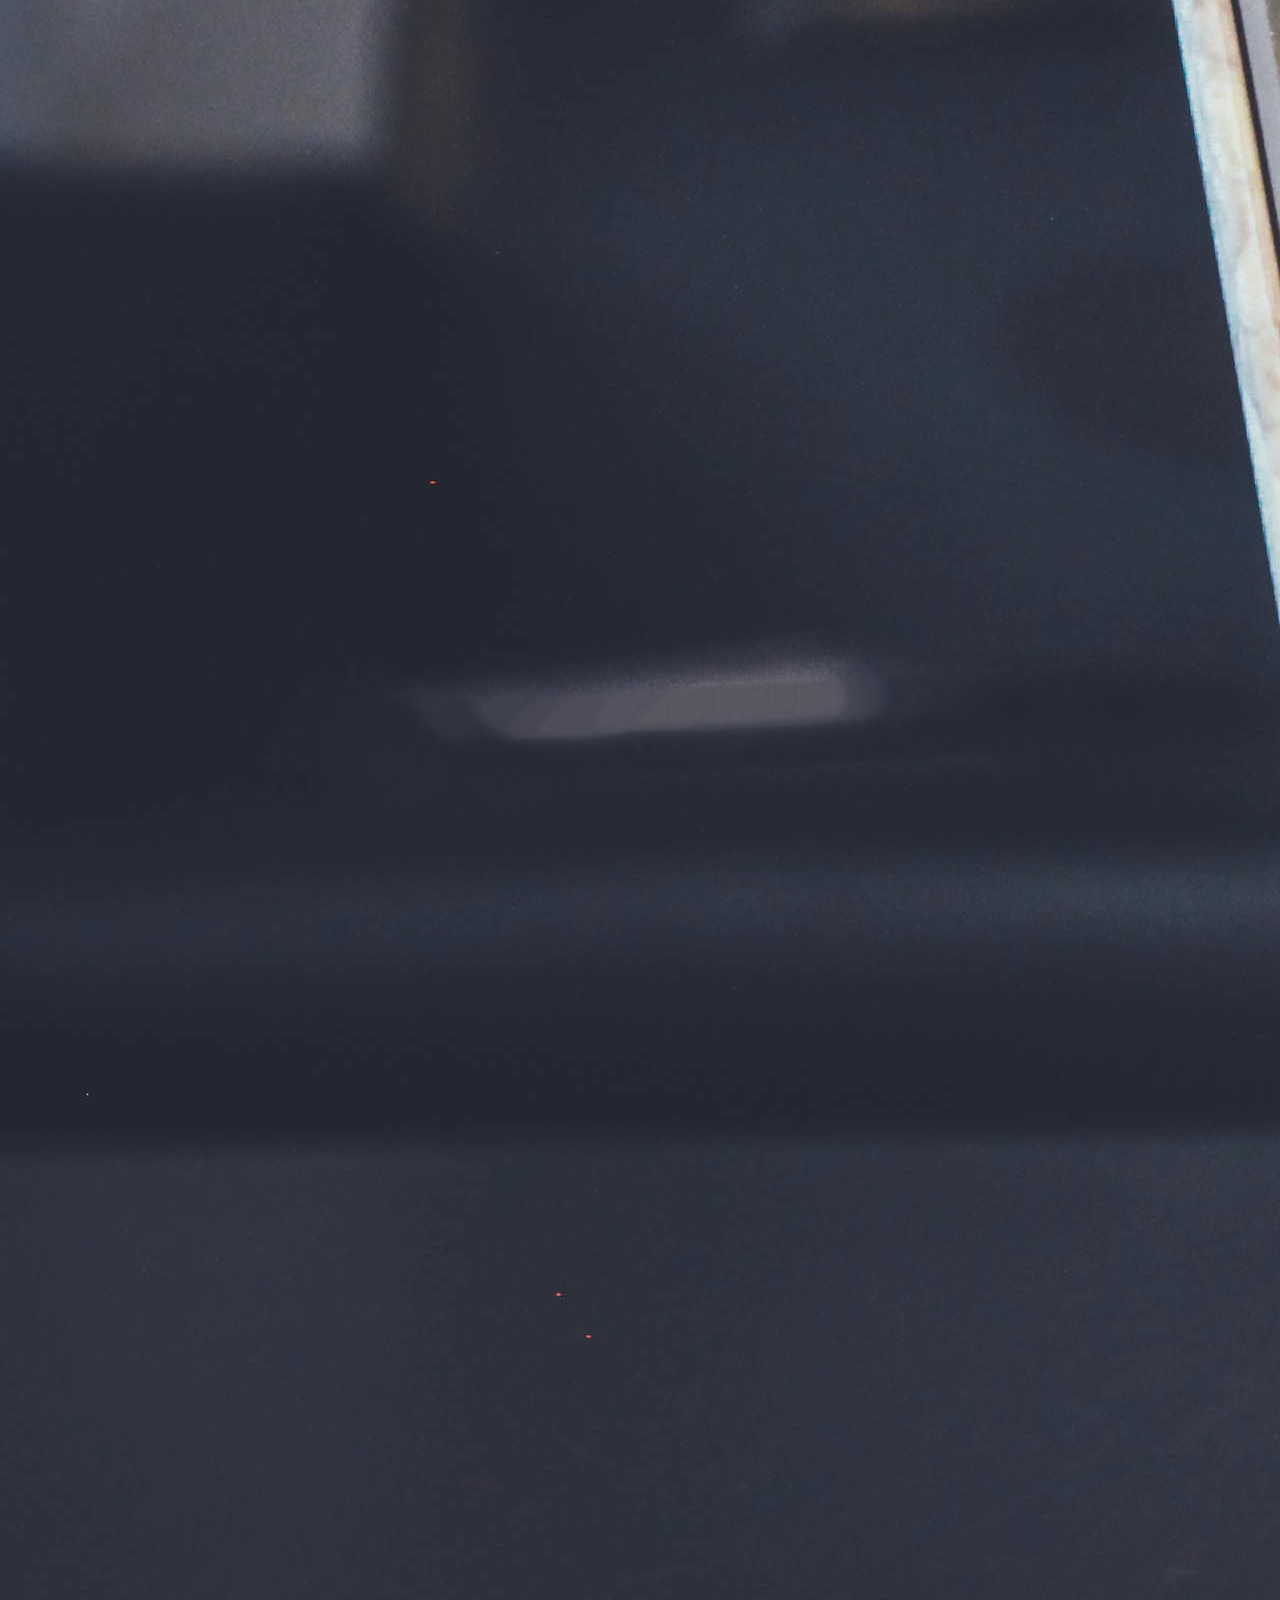
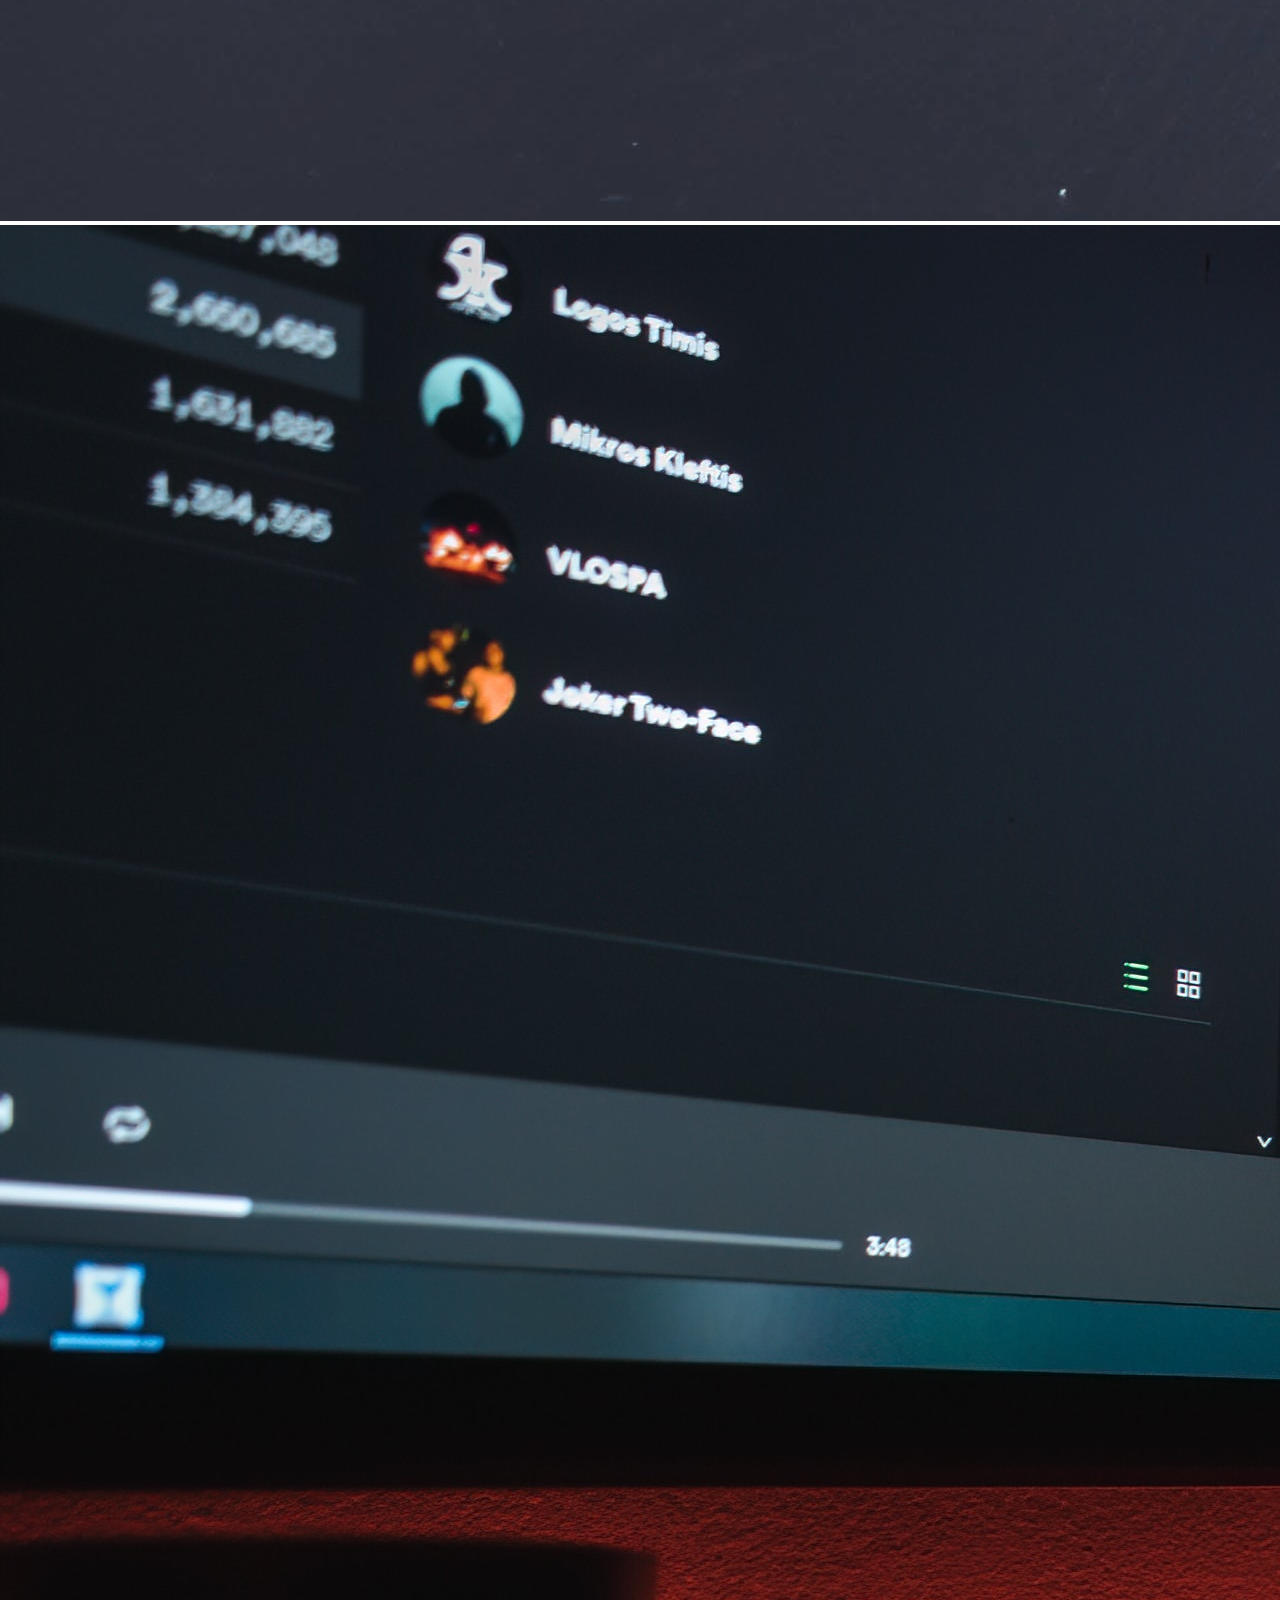
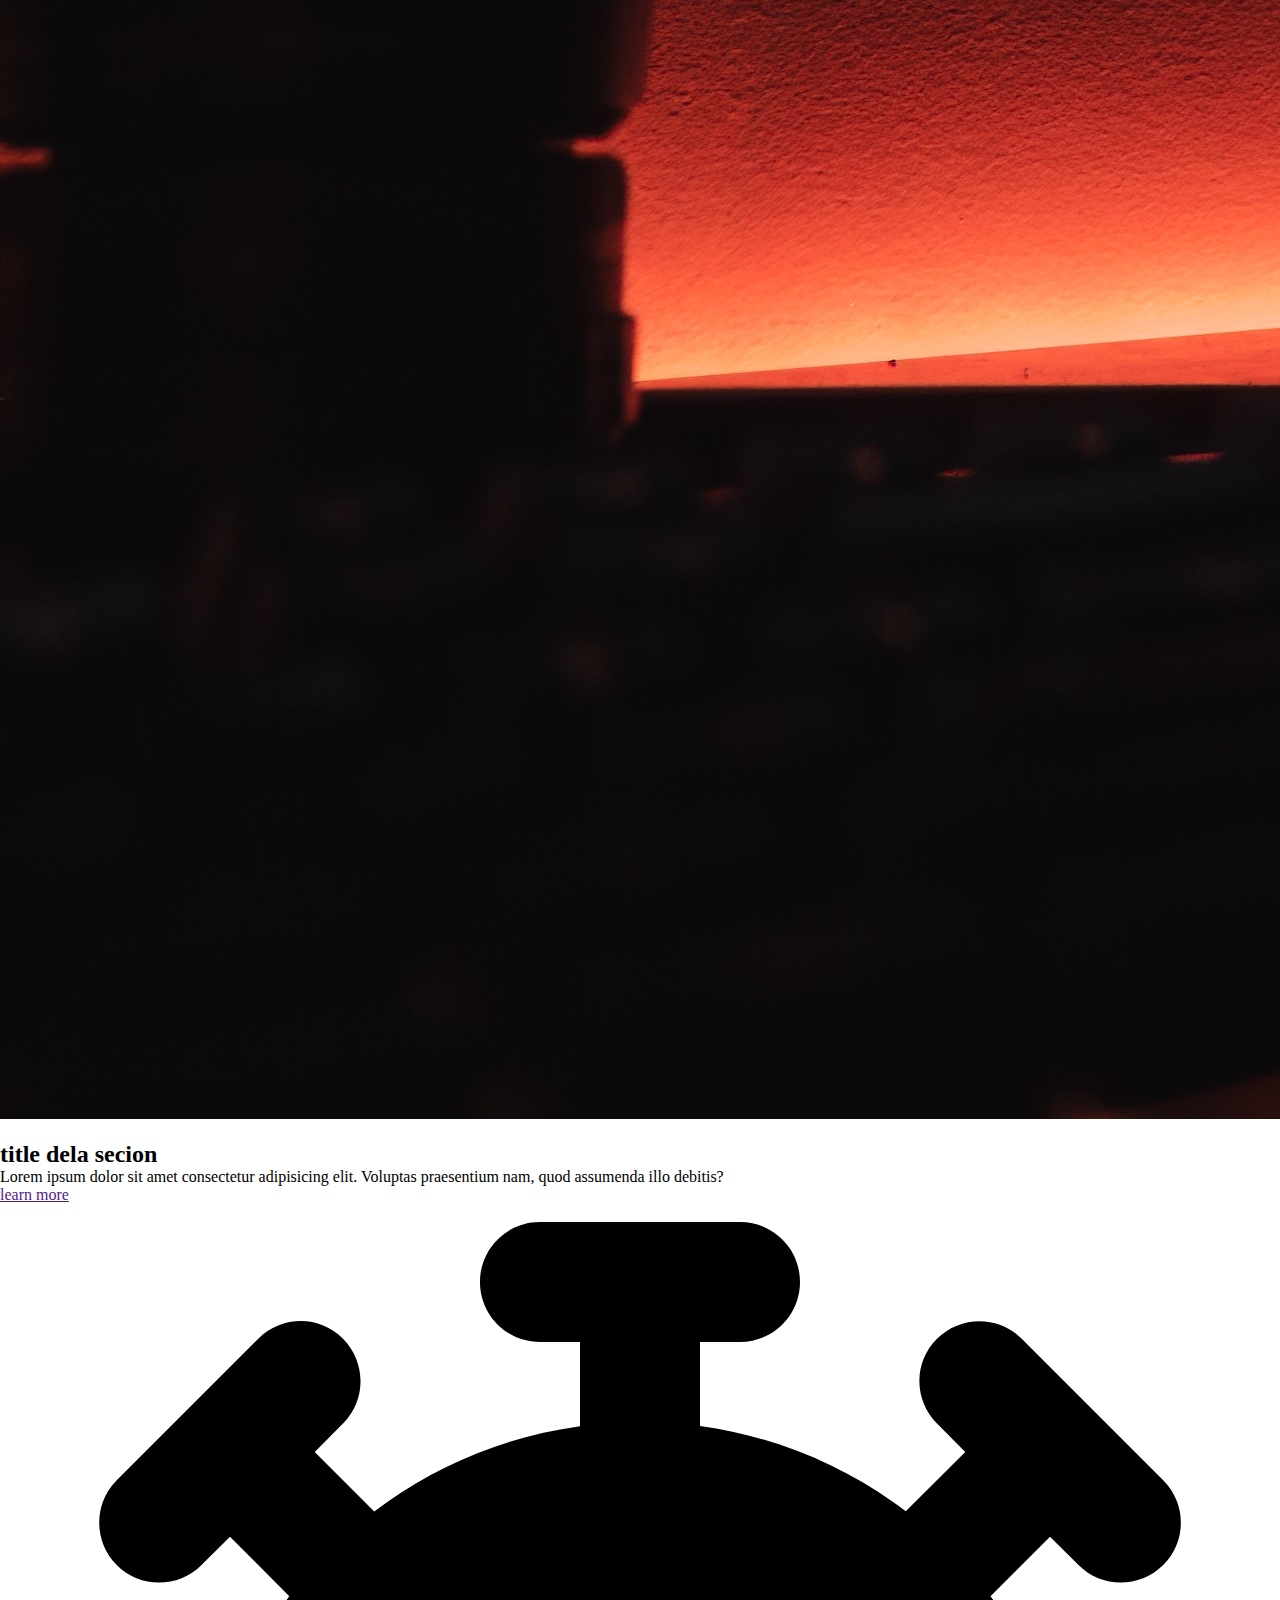
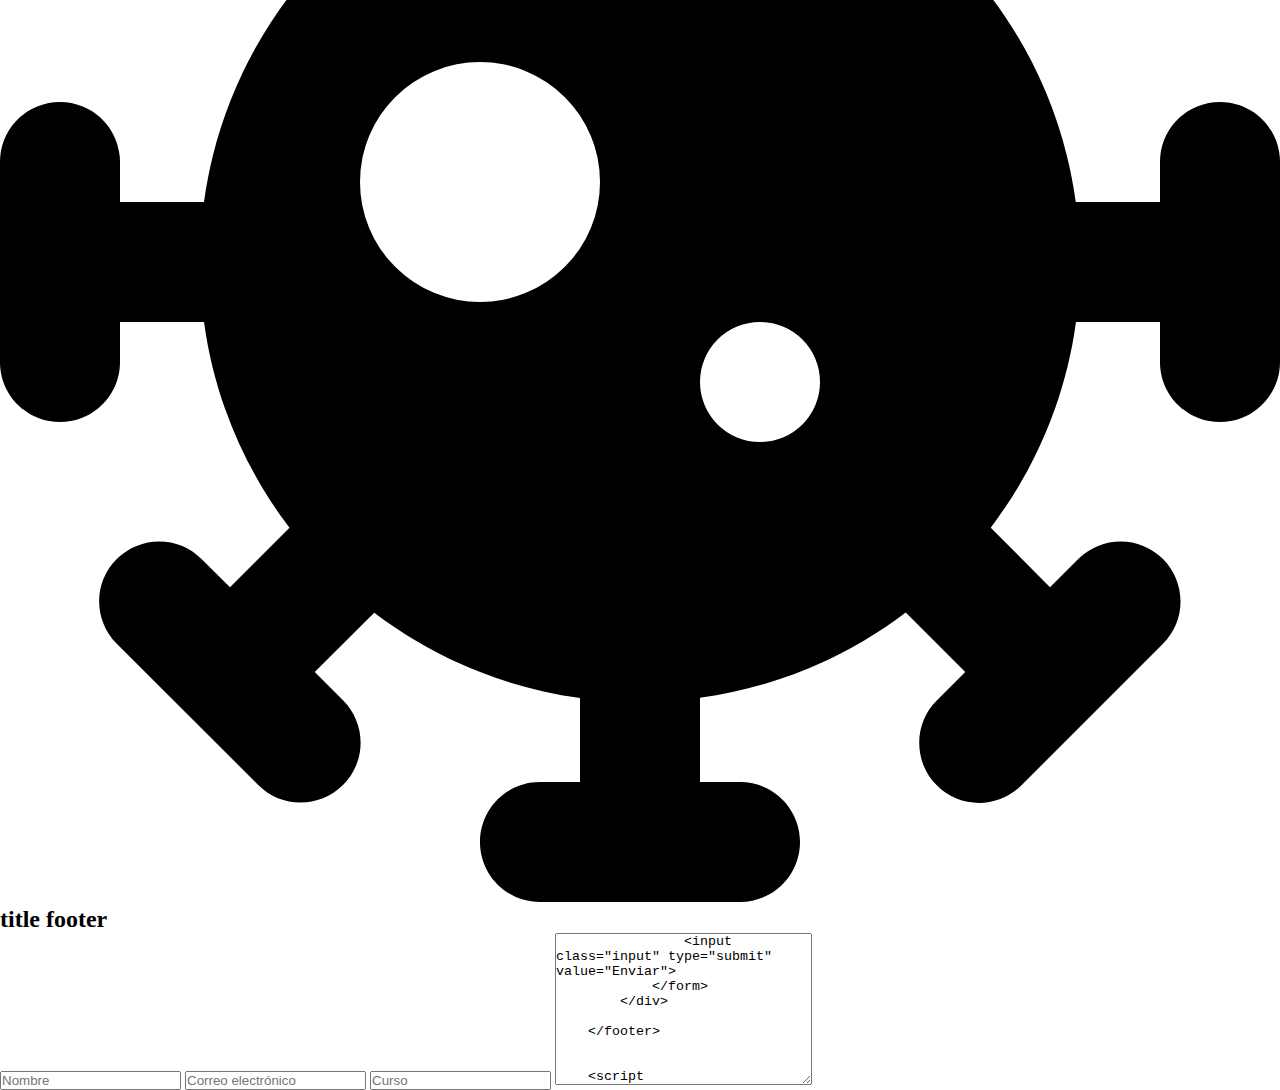
==== commit 858c5d4d: "first style" ====
--- a/index.html
+++ b/index.html
@@ -11,7 +11,7 @@
     <header class="header-container">
         <div class="text-header">
             <h1>Bienvenidos, Mundo Matemático</h1>
-            <p>Las Matemáticas son la misuca de la razón</p>
+            <p>Las Matemáticas son la música de la razón</p>
             <a href="#contacto">Contacto</a>
         </div>
         <div class="svg-header" style="height: 150px; overflow: hidden;" ><svg viewBox="0 0 500 150" preserveAspectRatio="none" style="height: 100%; width: 100%;"><path d="M0.00,49.98 C159.42,137.65 310.66,6.40 500.00,49.98 L500.00,150.00 L0.00,150.00 Z" style="stroke: none; fill: #08f;"></path></svg></div>
@@ -88,9 +88,16 @@
         <svg class="svg-end" xmlns="http://www.w3.org/2000/svg" viewBox="0 0 512 512"><!--! Font Awesome Pro 6.4.0 by @fontawesome - https://fontawesome.com License - https://fontawesome.com/license (Commercial License) Copyright 2023 Fonticons, Inc. --><path d="M192 24c0-13.3 10.7-24 24-24h80c13.3 0 24 10.7 24 24s-10.7 24-24 24H280V81.6c30.7 4.2 58.8 16.3 82.3 34.1L386.1 92 374.8 80.6c-9.4-9.4-9.4-24.6 0-33.9s24.6-9.4 33.9 0l56.6 56.6c9.4 9.4 9.4 24.6 0 33.9s-24.6 9.4-33.9 0L420 125.9l-23.8 23.8c17.9 23.5 29.9 51.7 34.1 82.3H464V216c0-13.3 10.7-24 24-24s24 10.7 24 24v80c0 13.3-10.7 24-24 24s-24-10.7-24-24V280H430.4c-4.2 30.7-16.3 58.8-34.1 82.3L420 386.1l11.3-11.3c9.4-9.4 24.6-9.4 33.9 0s9.4 24.6 0 33.9l-56.6 56.6c-9.4 9.4-24.6 9.4-33.9 0s-9.4-24.6 0-33.9L386.1 420l-23.8-23.8c-23.5 17.9-51.7 29.9-82.3 34.1V464h16c13.3 0 24 10.7 24 24s-10.7 24-24 24H216c-13.3 0-24-10.7-24-24s10.7-24 24-24h16V430.4c-30.7-4.2-58.8-16.3-82.3-34.1L125.9 420l11.3 11.3c9.4 9.4 9.4 24.6 0 33.9s-24.6 9.4-33.9 0L46.7 408.7c-9.4-9.4-9.4-24.6 0-33.9s24.6-9.4 33.9 0L92 386.1l23.8-23.8C97.9 338.8 85.8 310.7 81.6 280H48v16c0 13.3-10.7 24-24 24s-24-10.7-24-24V216c0-13.3 10.7-24 24-24s24 10.7 24 24v16H81.6c4.2-30.7 16.3-58.8 34.1-82.3L92 125.9 80.6 137.2c-9.4 9.4-24.6 9.4-33.9 0s-9.4-24.6 0-33.9l56.6-56.6c9.4-9.4 24.6-9.4 33.9 0s9.4 24.6 0 33.9L125.9 92l23.8 23.8c23.5-17.9 51.7-29.9 82.3-34.1V48H216c-13.3 0-24-10.7-24-24zm48 200a48 48 0 1 0 -96 0 48 48 0 1 0 96 0zm64 104a24 24 0 1 0 0-48 24 24 0 1 0 0 48z"/></svg>
     </section>
 
-    <footer id="container-footer">
+    <footer id="contacto">
         <div class="container-contact">
-            <h2>title footer</h2>   
+            <h2>title footer</h2>
+            <form action="" class="form">
+                <input class="input" type="text" name="" id="" placeholder="Nombre">
+                <input class="input" type="gmail" name="" id="" placeholder="Correo electrónico">
+                <input class="input" type="text" name="" id="" placeholder="Curso">
+                <textarea class="input" name="" id="" cols="30" rows="10" placeholder="Mensaje">
+                <input class="input" type="submit" value="Enviar"> 
+            </form>   
         </div>
 
     </footer>
--- a/style.css
+++ b/style.css
@@ -0,0 +1,9 @@
+@import url('https://fonts.googleapis.com/css2?family=Playfair+Display&display=swap');  /*letra para titulos*/
+/*font-family: 'Playfair Display', serif;*/
+@import url('https://fonts.googleapis.com/css2?family=Playfair+Display&family=Roboto:ital,wght@1,300&display=swap');/*letra para parrafo*/
+/*font-family: 'Roboto', sans-serif;*/
+
+*{
+    margin: 0;
+    padding: 0;
+}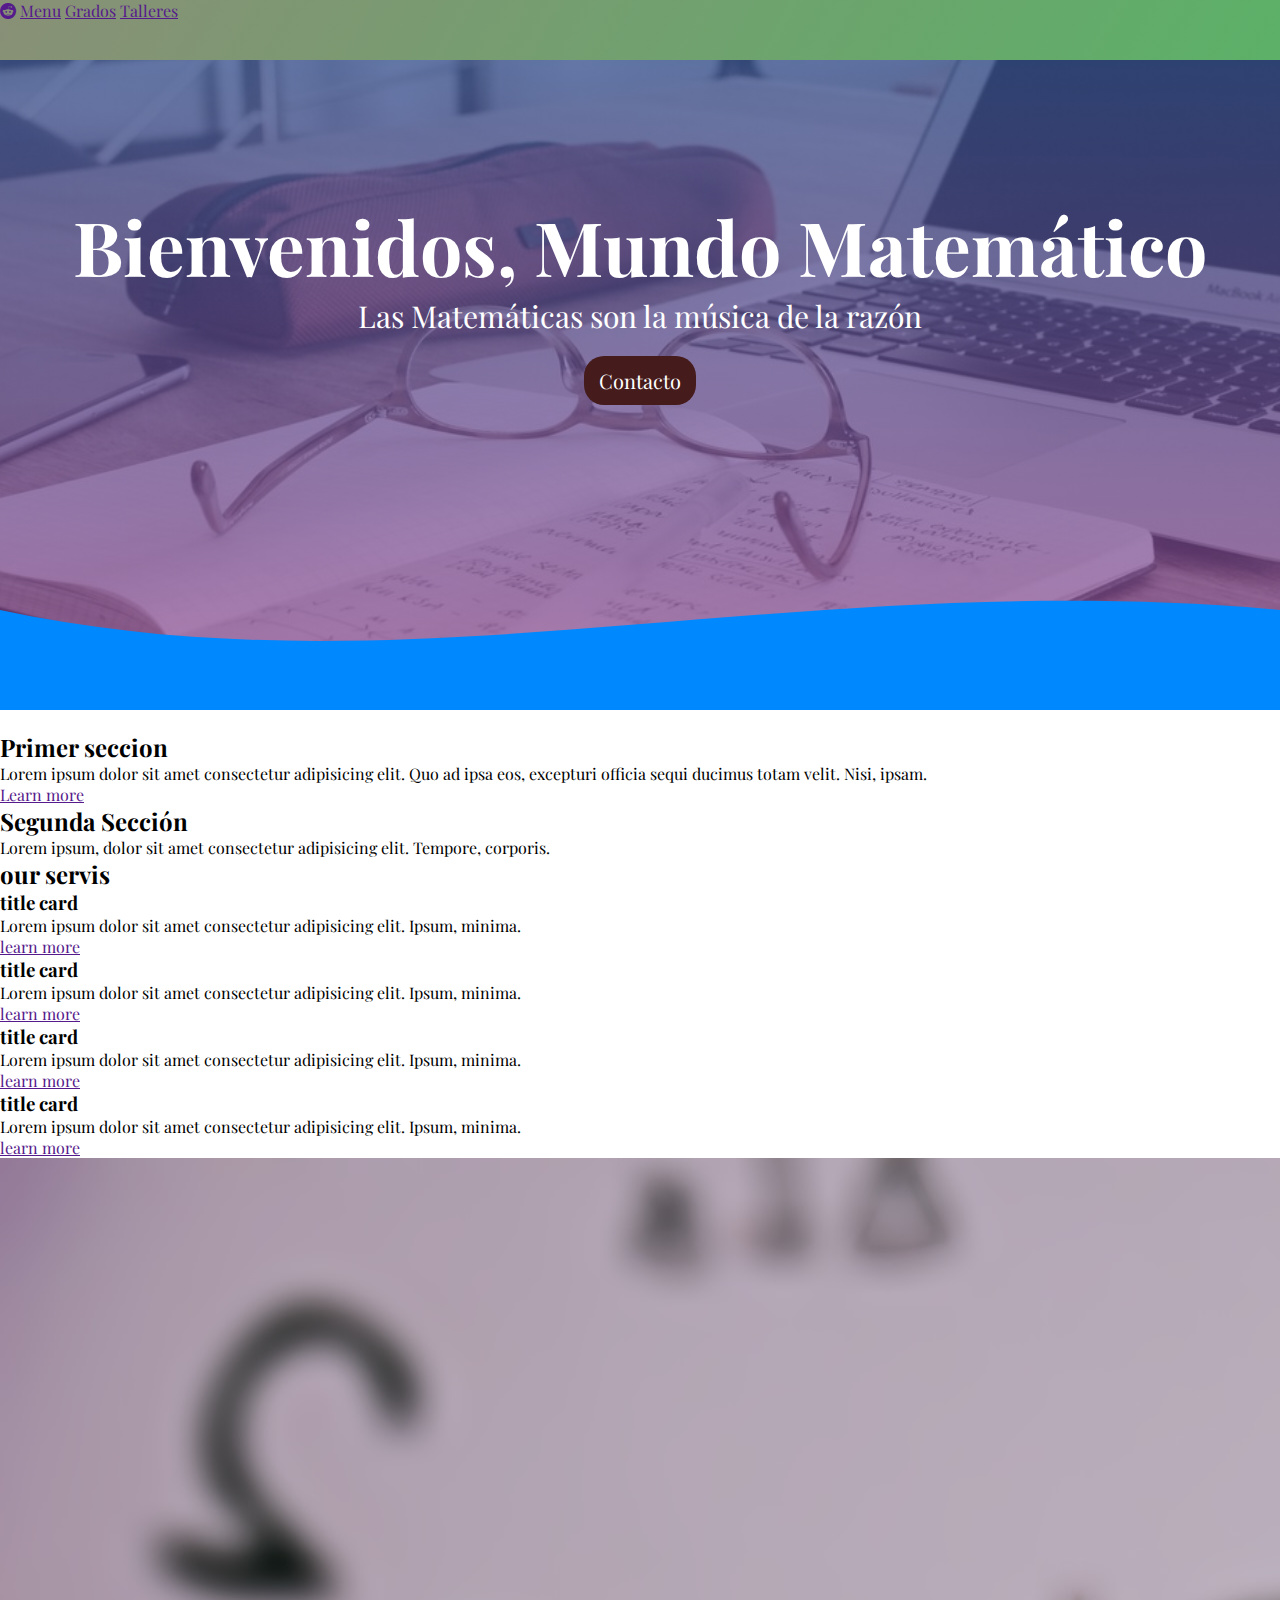
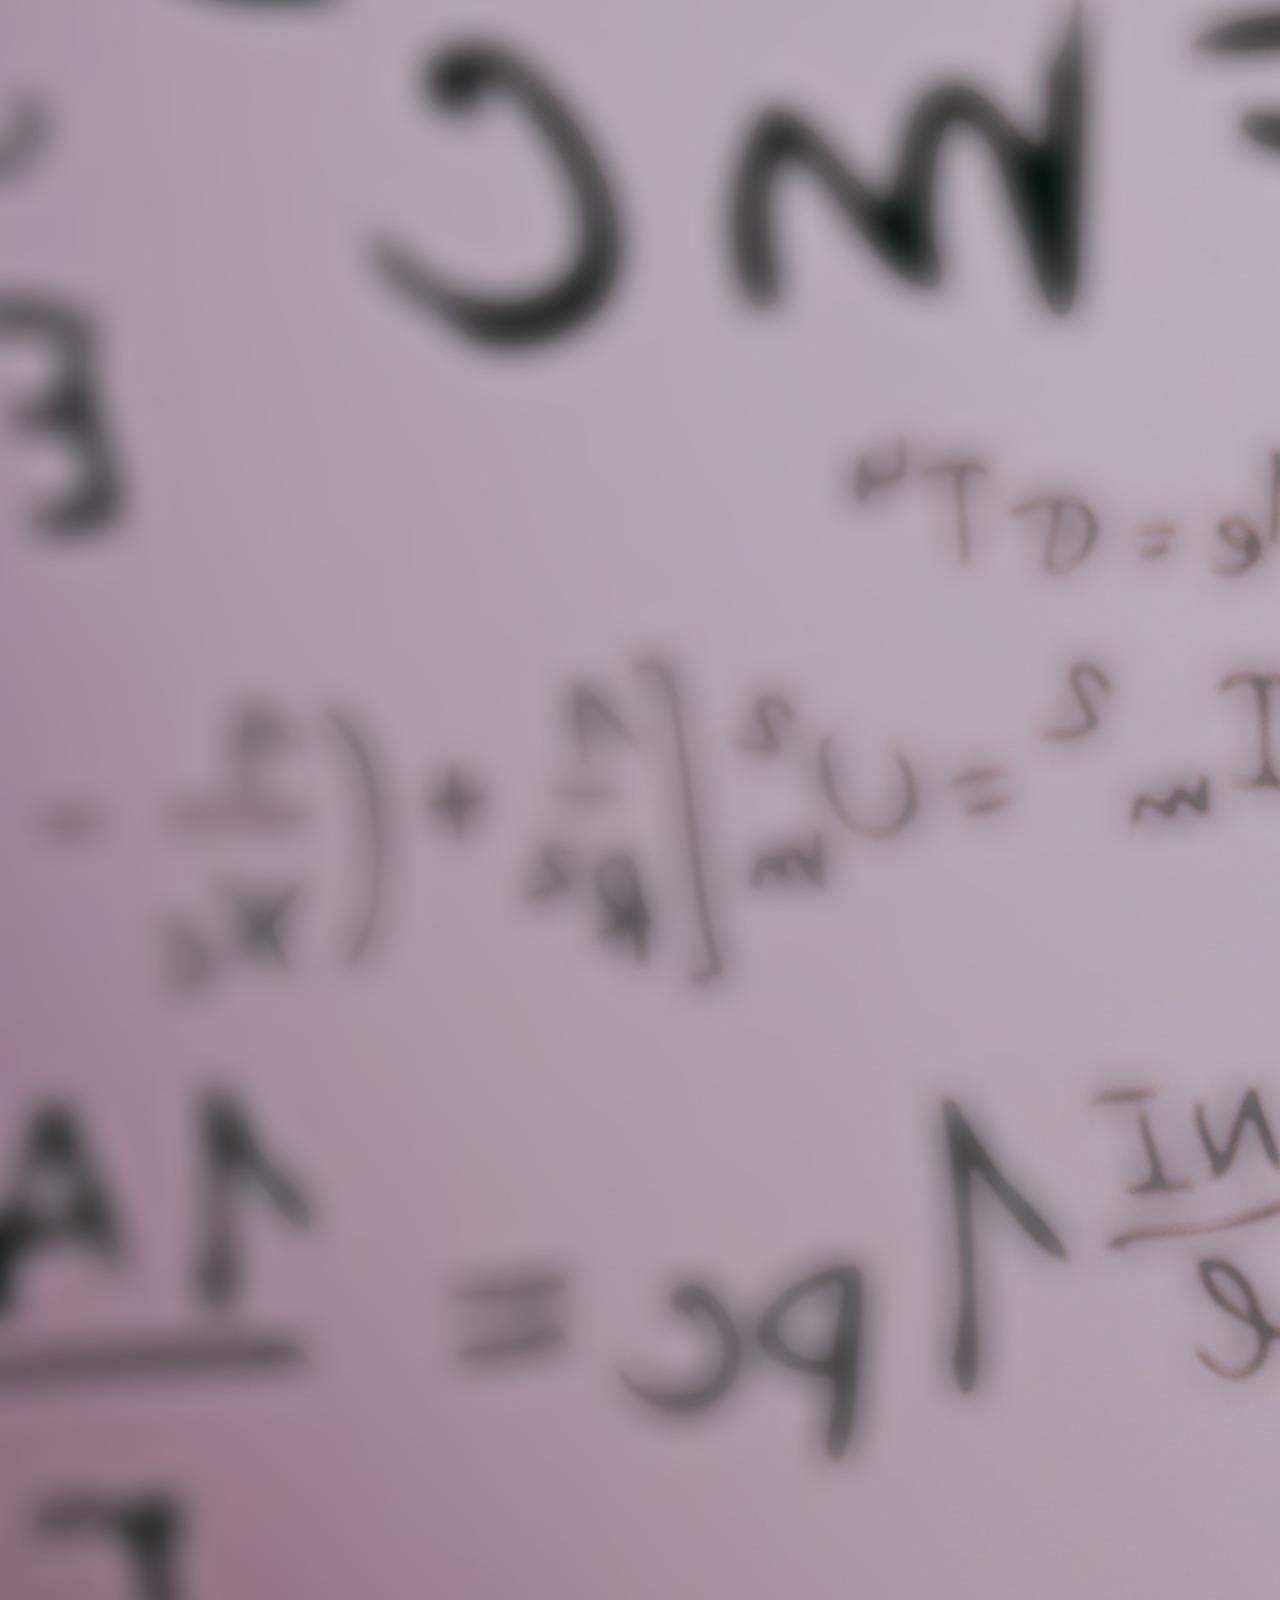
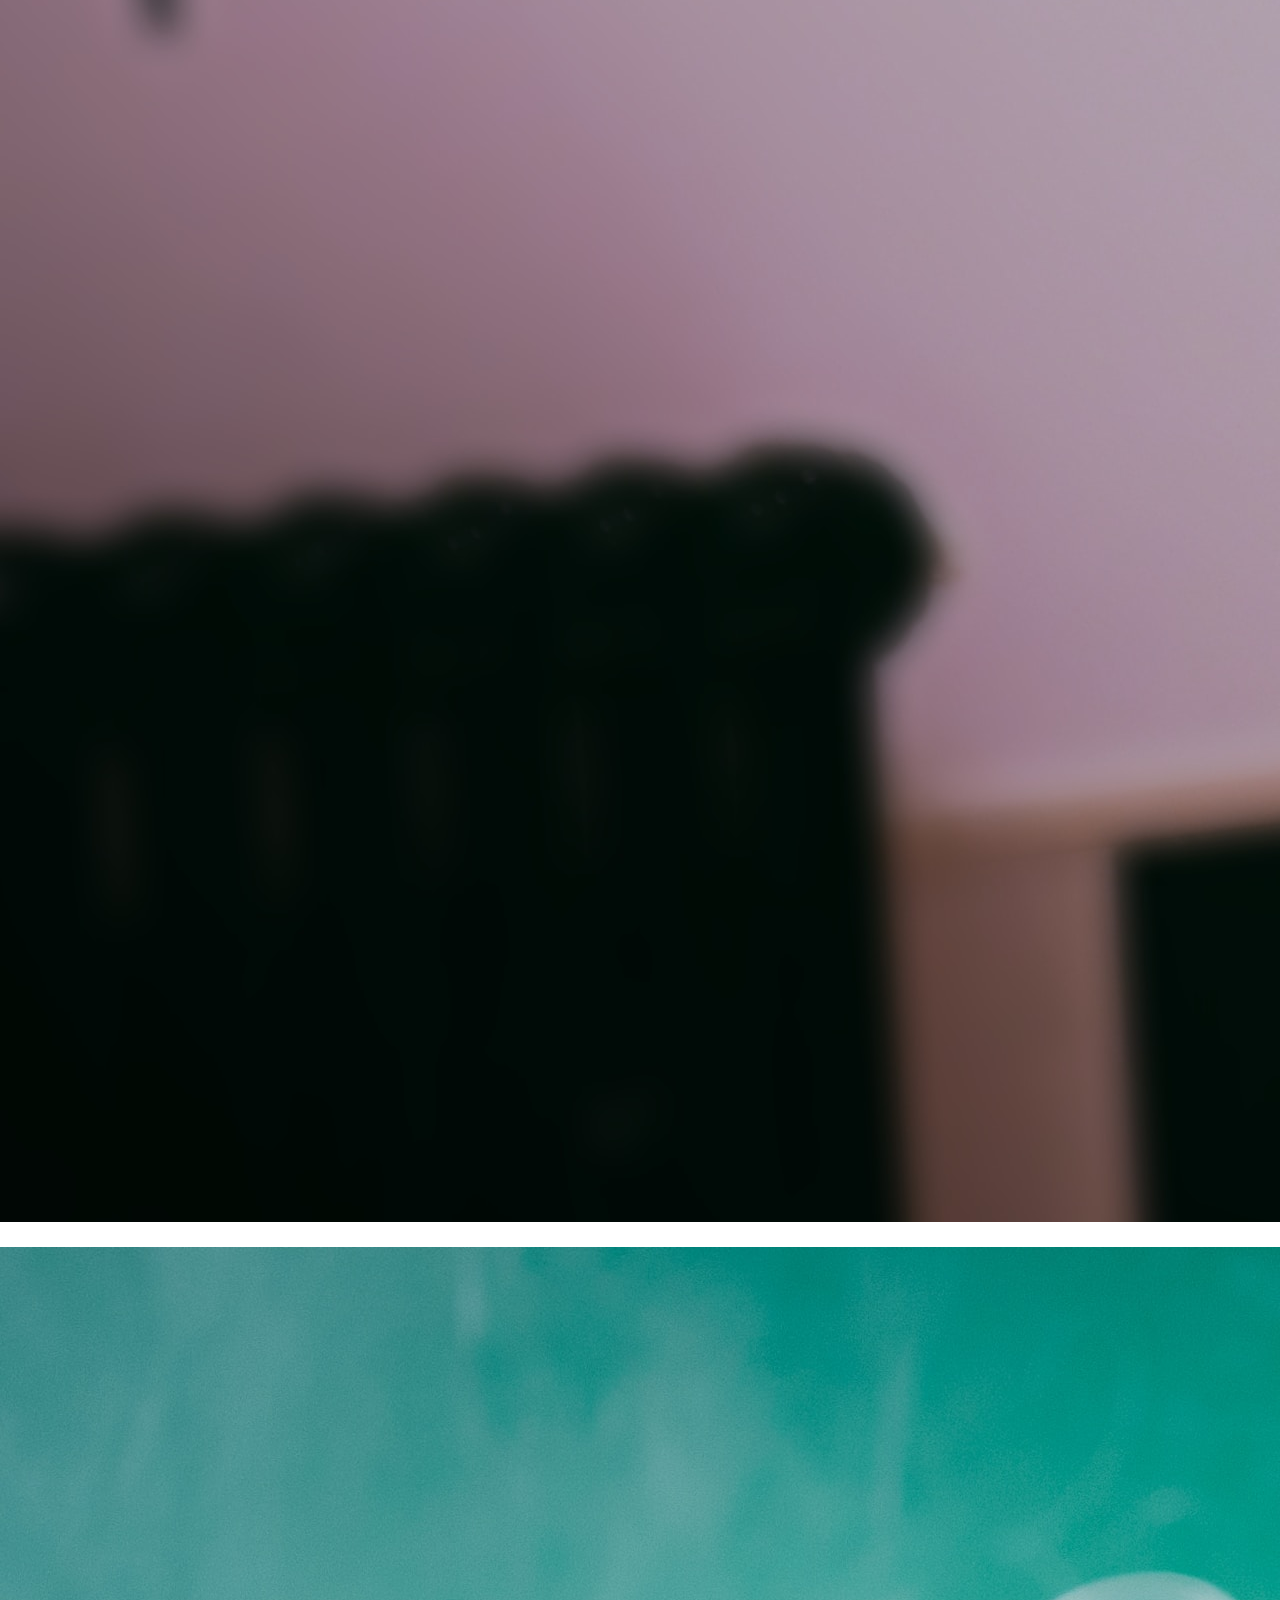
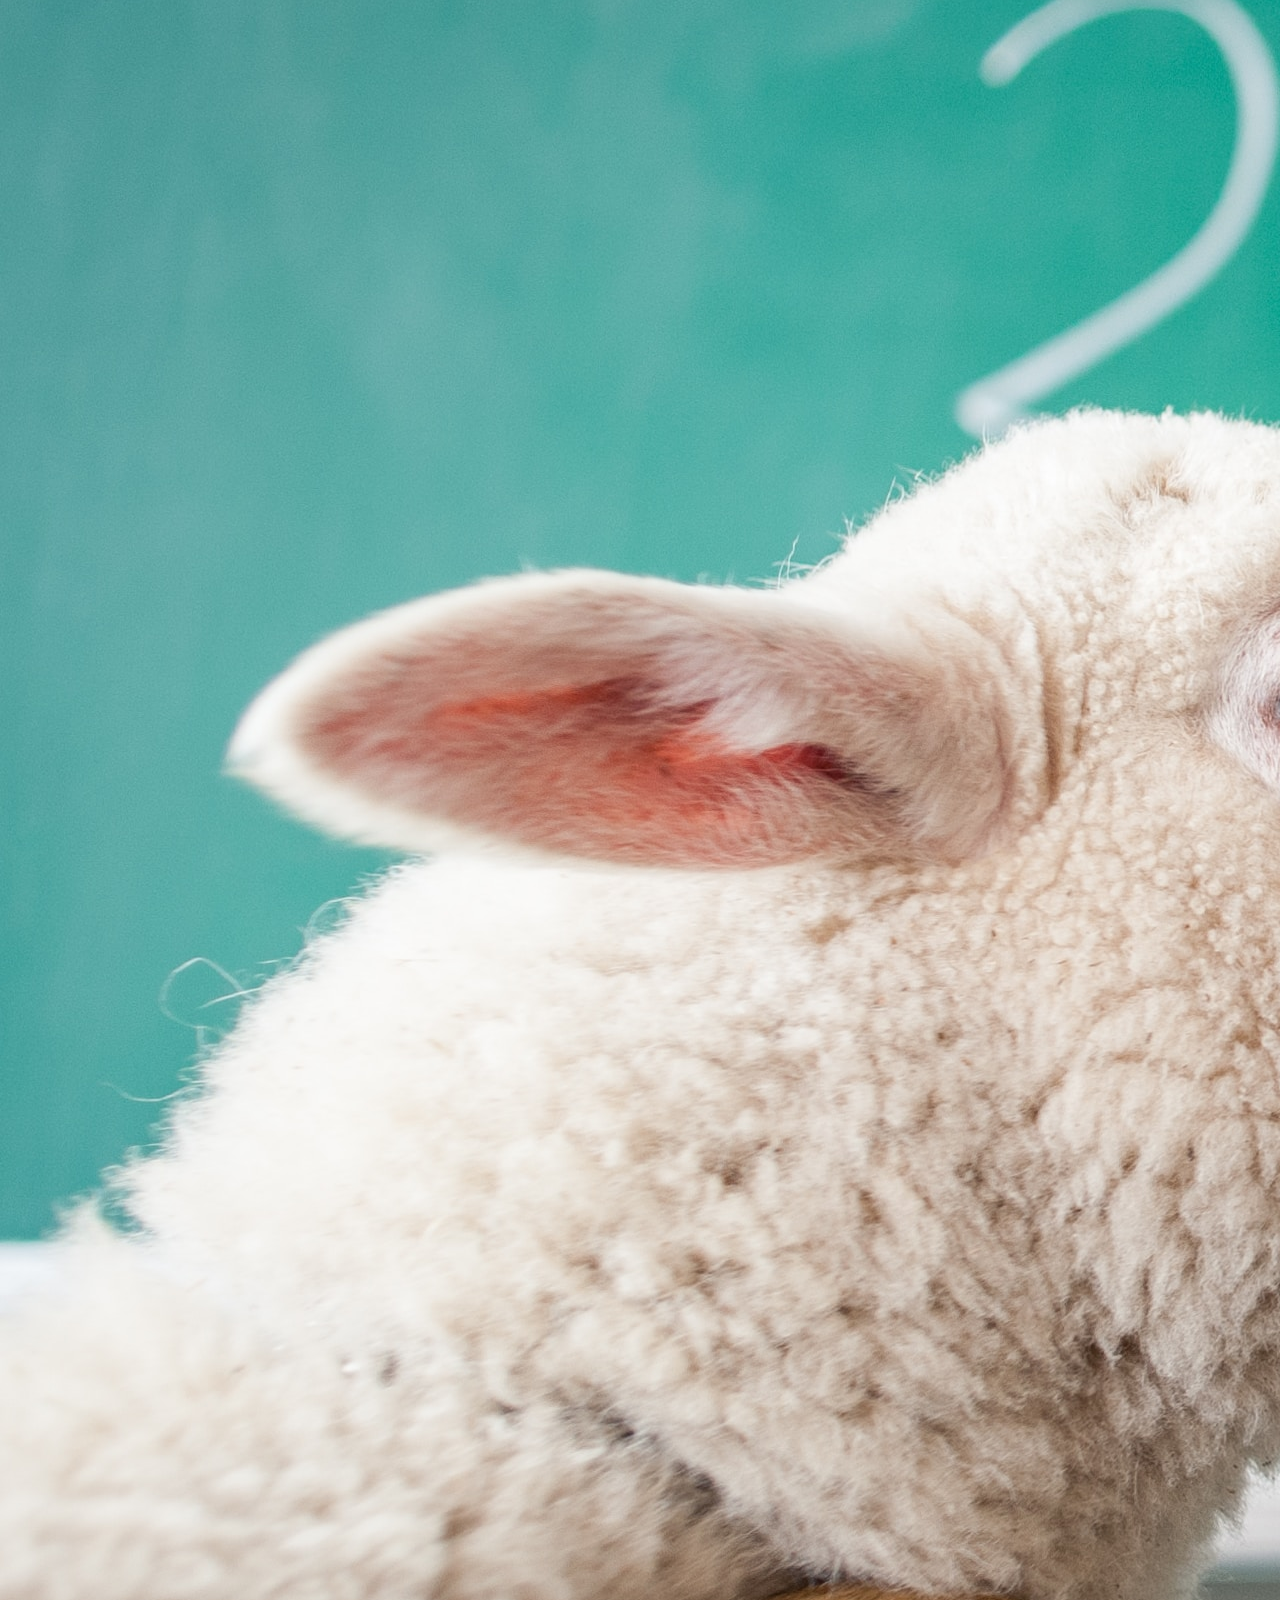
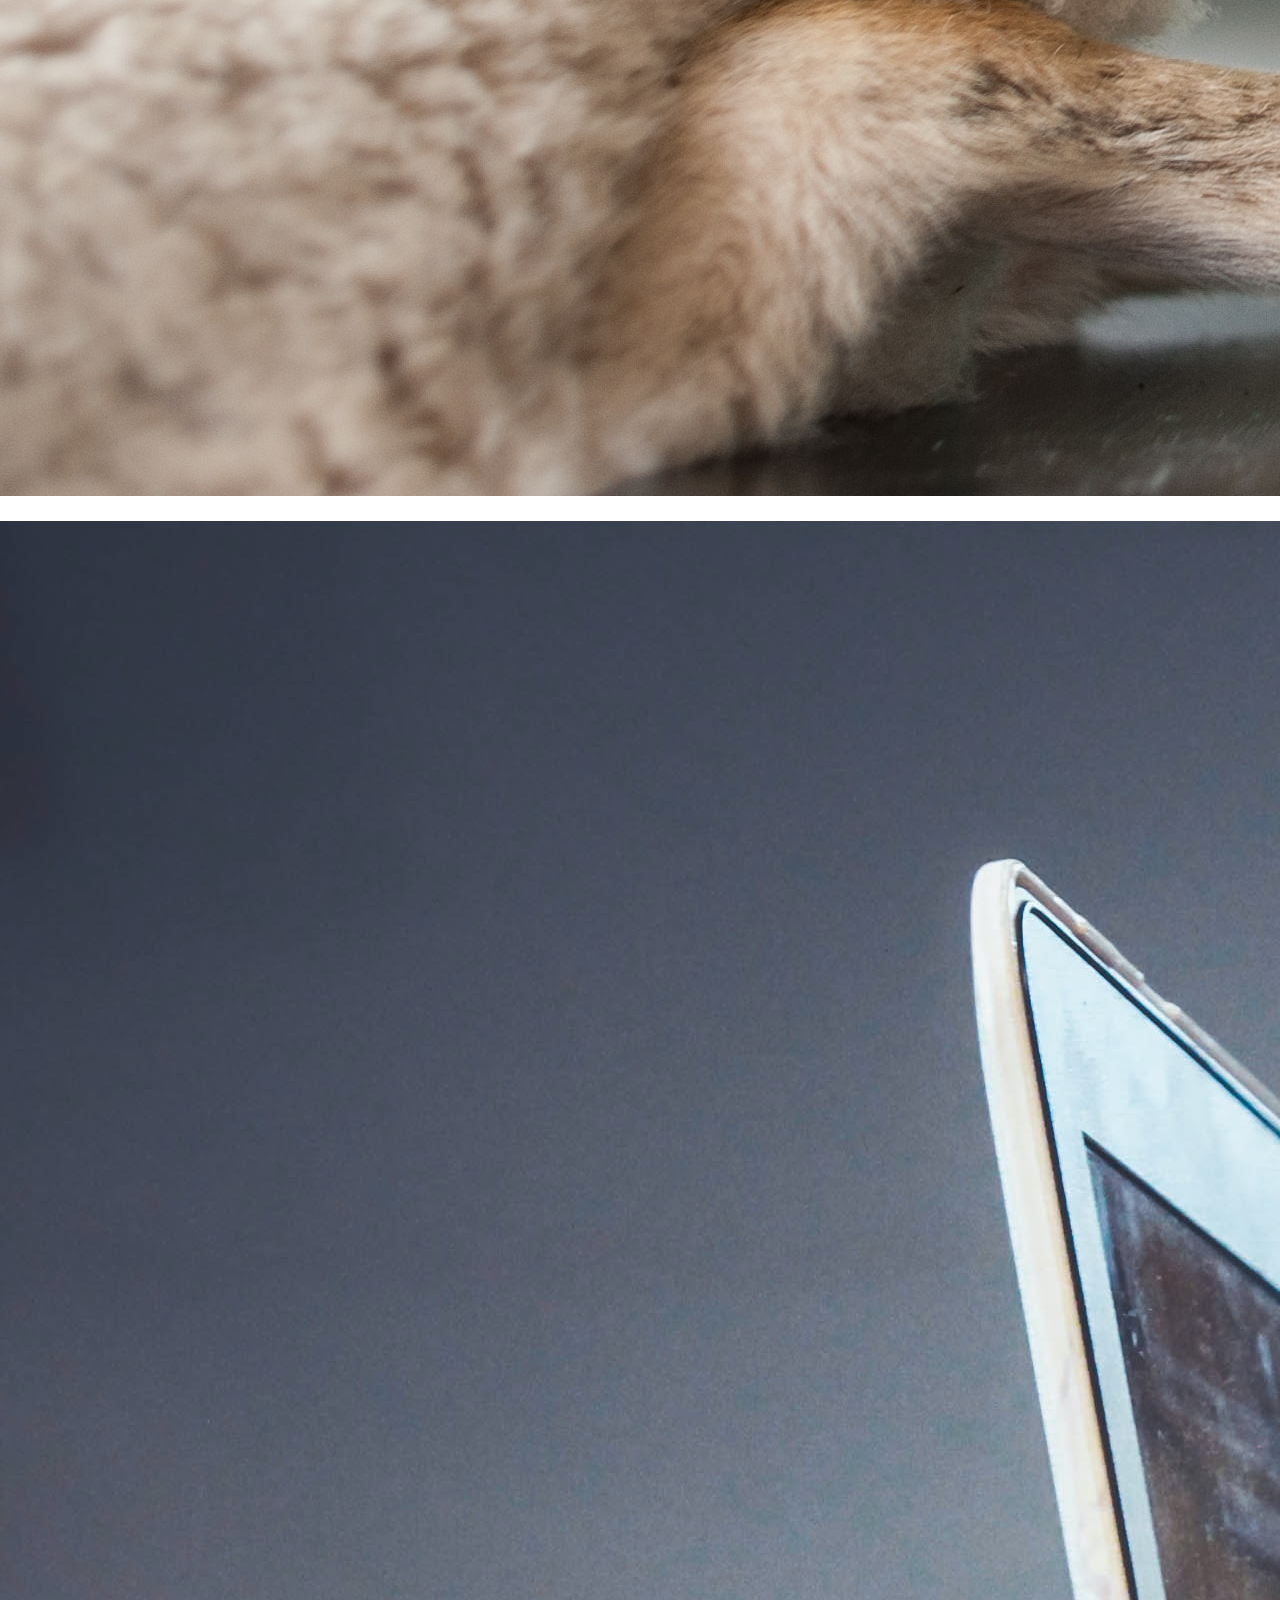
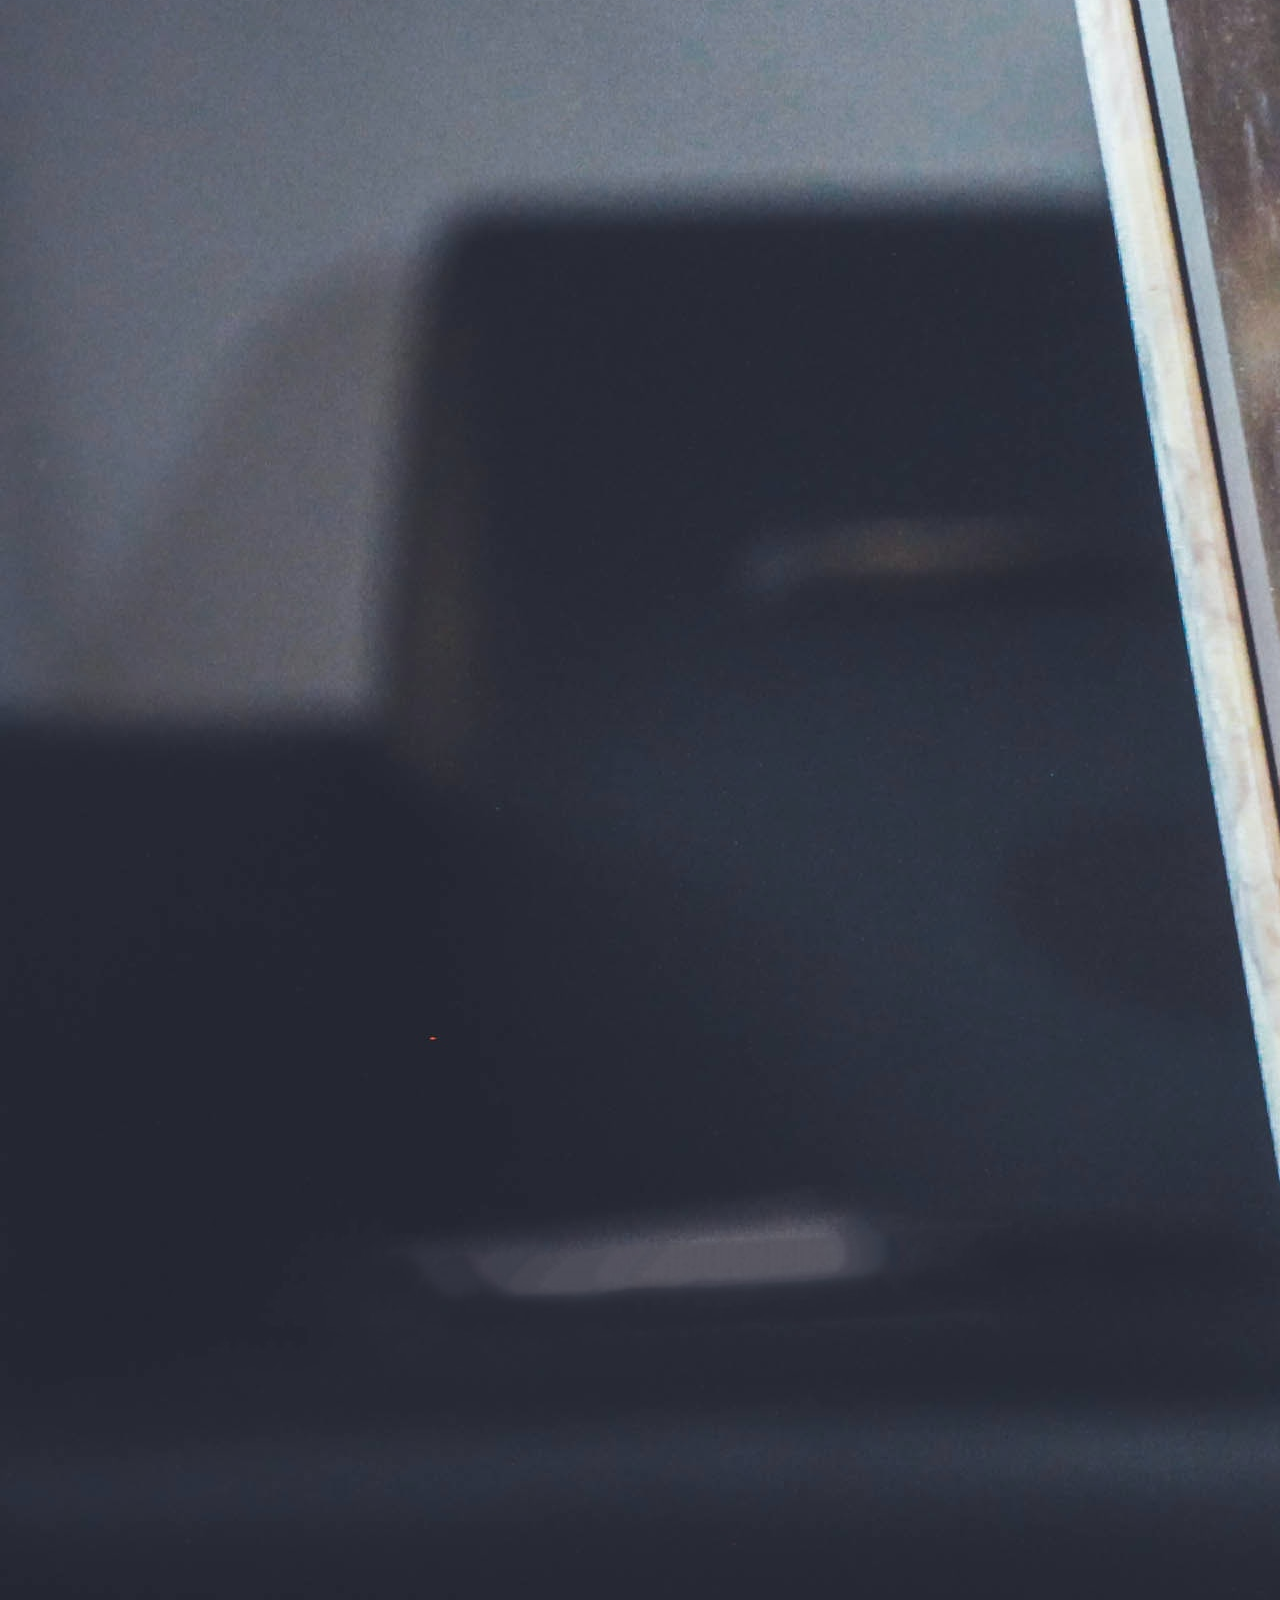
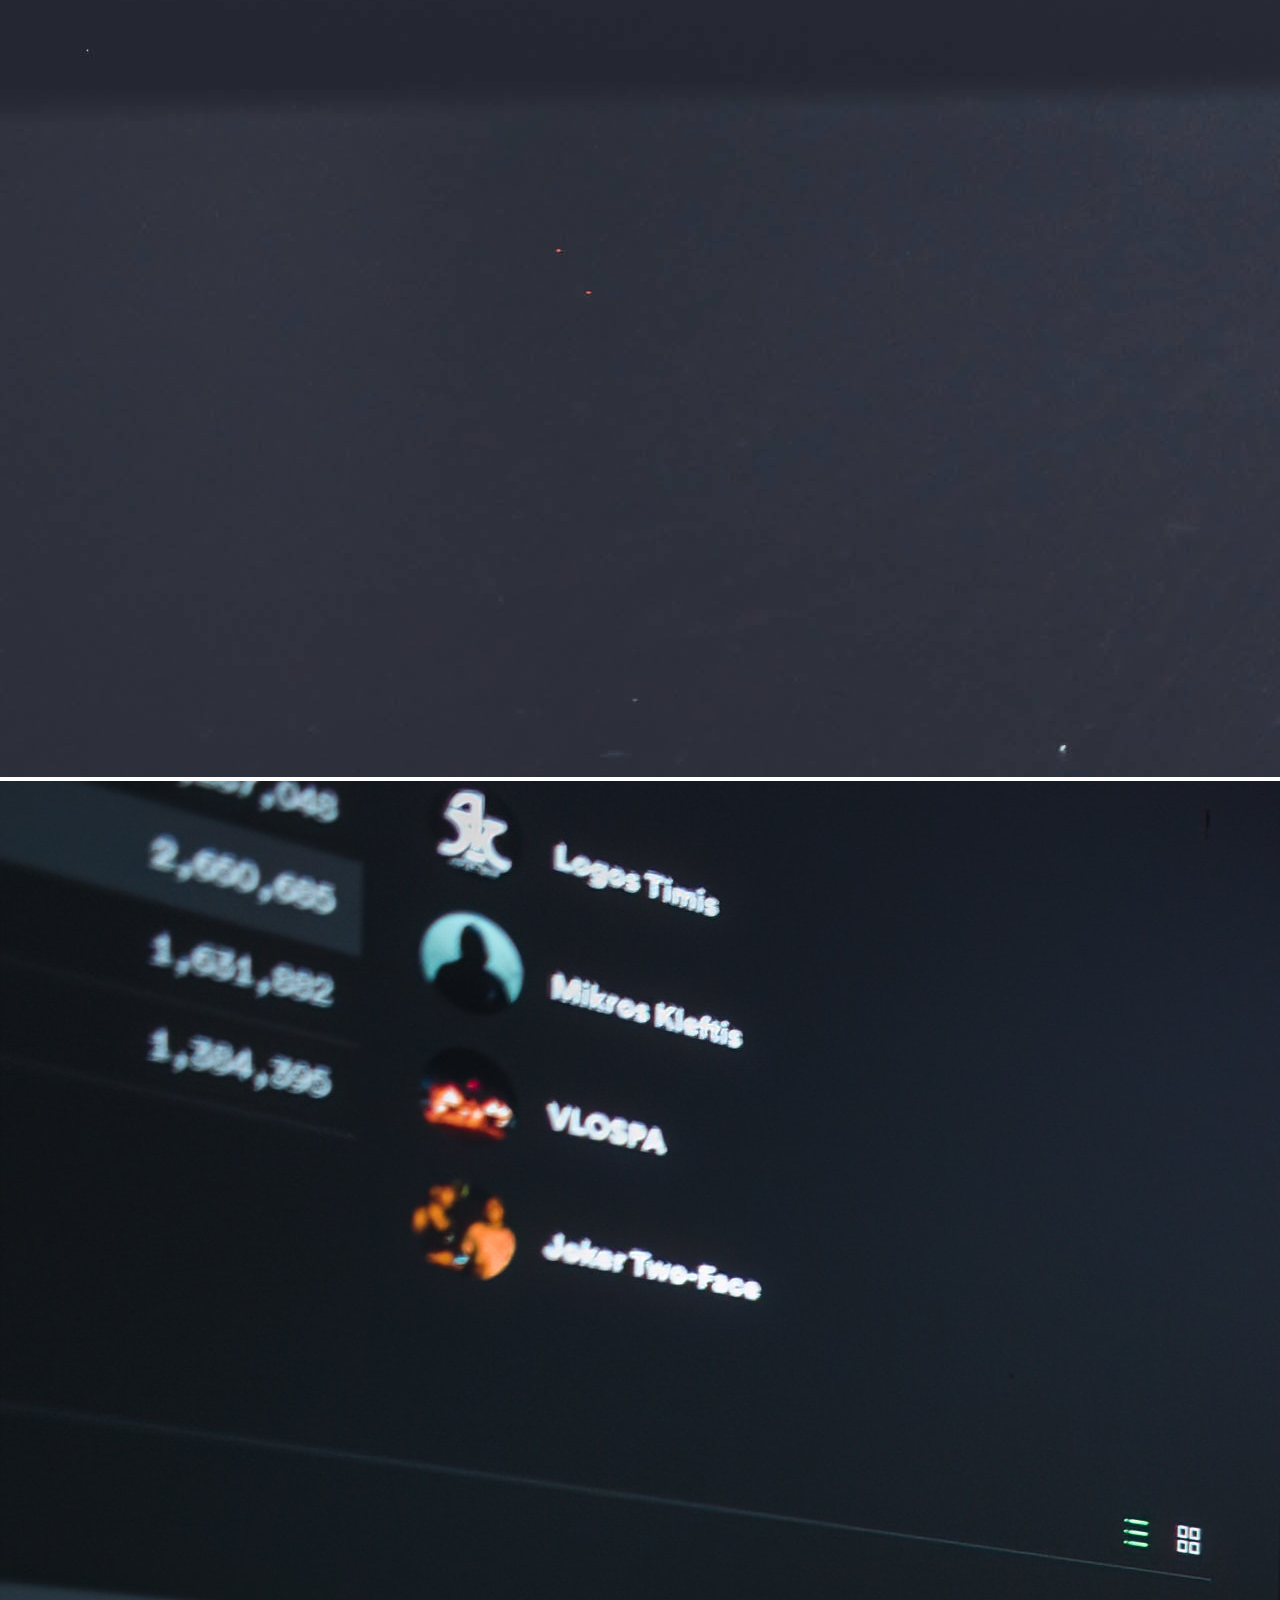
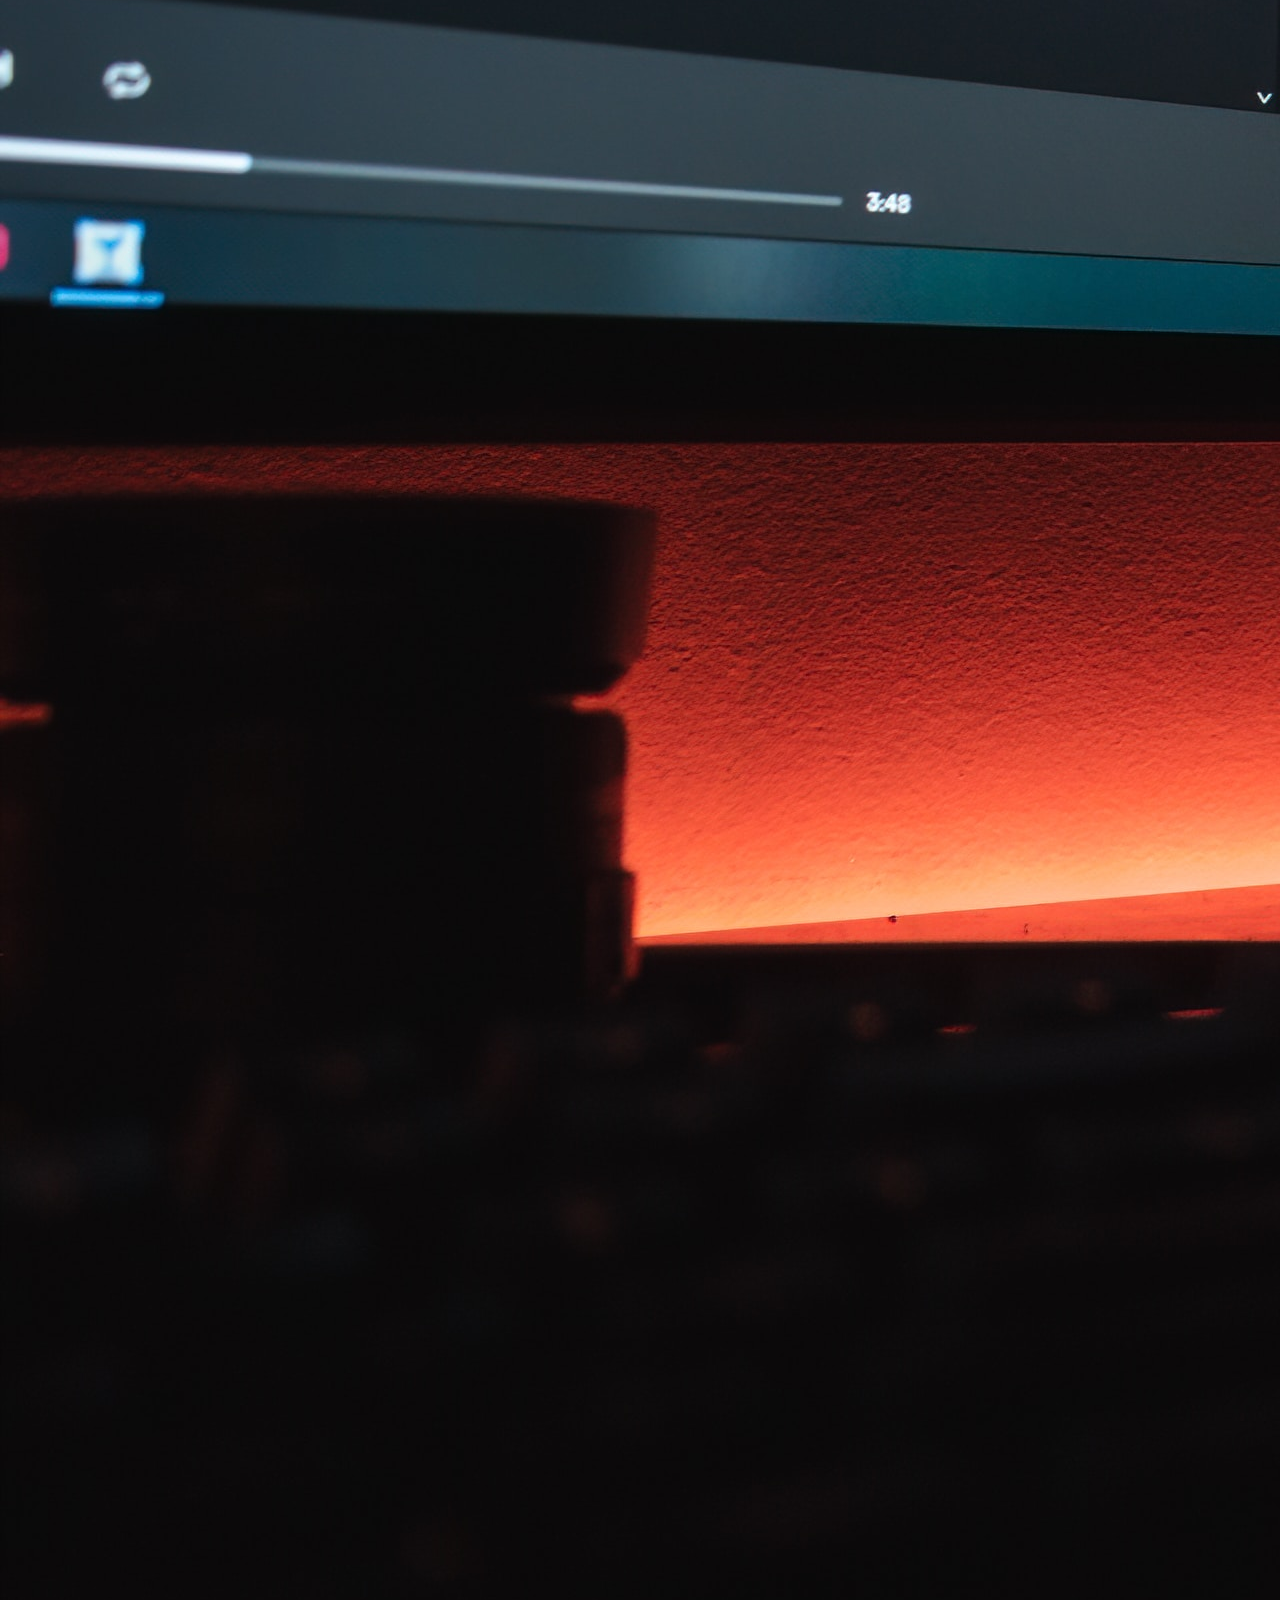
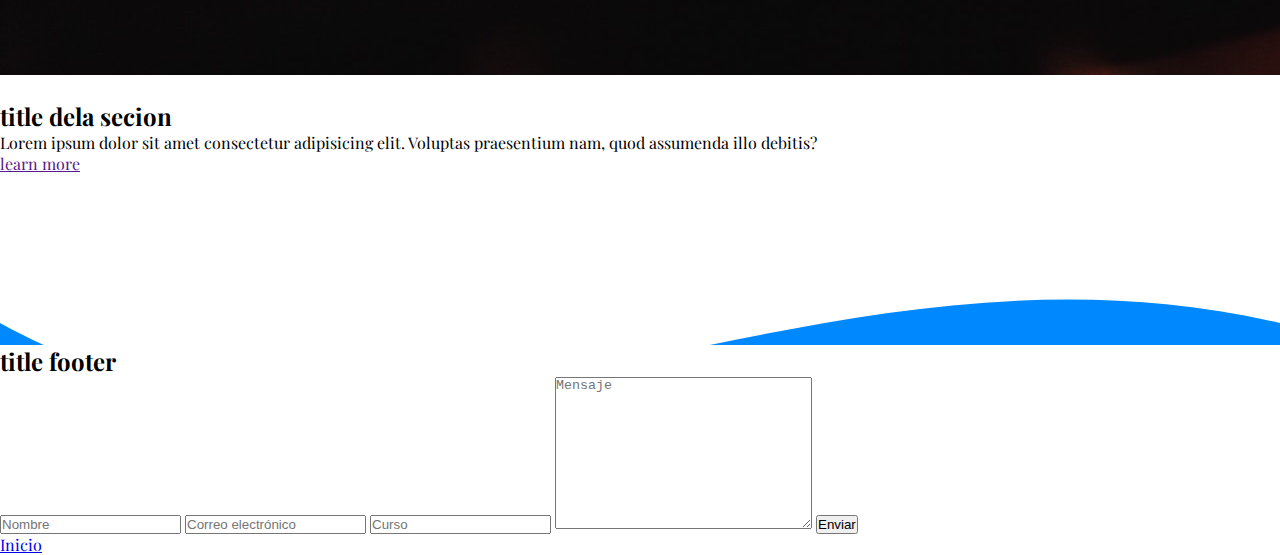
==== commit 3215e2ec: "navbar style" ====
--- a/index.html
+++ b/index.html
@@ -5,12 +5,22 @@
     <meta http-equiv="X-UA-Compatible" content="IE=edge">
     <meta name="viewport" content="width=device-width, initial-scale=1.0">
     <link rel="stylesheet" href="style.css">
+    <link rel="stylesheet" href="https://cdn.jsdelivr.net/npm/bootstrap-icons@1.10.5/font/bootstrap-icons.css">
     <title>Teacher Vivi</title>
 </head>
 <body>
+    <nav class="nav-bar">
+        <a href=""><i class="bi bi-reddit"></i></a>
+        <div class="nav-link">
+            <a href="">Menu</a>
+            <a href="">Grados</a>
+            <a href="">Talleres</a>
+        </div>
+    </nav>
+
     <header class="header-container">
         <div class="text-header">
-            <h1>Bienvenidos, Mundo Matemático</h1>
+            <h1 id="inicio">Bienvenidos, Mundo Matemático</h1>
             <p>Las Matemáticas son la música de la razón</p>
             <a href="#contacto">Contacto</a>
         </div>
@@ -85,7 +95,7 @@
             <a href="" class="butom">learn more</a>
         </div>
         <img src="" alt="">
-        <svg class="svg-end" xmlns="http://www.w3.org/2000/svg" viewBox="0 0 512 512"><!--! Font Awesome Pro 6.4.0 by @fontawesome - https://fontawesome.com License - https://fontawesome.com/license (Commercial License) Copyright 2023 Fonticons, Inc. --><path d="M192 24c0-13.3 10.7-24 24-24h80c13.3 0 24 10.7 24 24s-10.7 24-24 24H280V81.6c30.7 4.2 58.8 16.3 82.3 34.1L386.1 92 374.8 80.6c-9.4-9.4-9.4-24.6 0-33.9s24.6-9.4 33.9 0l56.6 56.6c9.4 9.4 9.4 24.6 0 33.9s-24.6 9.4-33.9 0L420 125.9l-23.8 23.8c17.9 23.5 29.9 51.7 34.1 82.3H464V216c0-13.3 10.7-24 24-24s24 10.7 24 24v80c0 13.3-10.7 24-24 24s-24-10.7-24-24V280H430.4c-4.2 30.7-16.3 58.8-34.1 82.3L420 386.1l11.3-11.3c9.4-9.4 24.6-9.4 33.9 0s9.4 24.6 0 33.9l-56.6 56.6c-9.4 9.4-24.6 9.4-33.9 0s-9.4-24.6 0-33.9L386.1 420l-23.8-23.8c-23.5 17.9-51.7 29.9-82.3 34.1V464h16c13.3 0 24 10.7 24 24s-10.7 24-24 24H216c-13.3 0-24-10.7-24-24s10.7-24 24-24h16V430.4c-30.7-4.2-58.8-16.3-82.3-34.1L125.9 420l11.3 11.3c9.4 9.4 9.4 24.6 0 33.9s-24.6 9.4-33.9 0L46.7 408.7c-9.4-9.4-9.4-24.6 0-33.9s24.6-9.4 33.9 0L92 386.1l23.8-23.8C97.9 338.8 85.8 310.7 81.6 280H48v16c0 13.3-10.7 24-24 24s-24-10.7-24-24V216c0-13.3 10.7-24 24-24s24 10.7 24 24v16H81.6c4.2-30.7 16.3-58.8 34.1-82.3L92 125.9 80.6 137.2c-9.4 9.4-24.6 9.4-33.9 0s-9.4-24.6 0-33.9l56.6-56.6c9.4-9.4 24.6-9.4 33.9 0s9.4 24.6 0 33.9L125.9 92l23.8 23.8c23.5-17.9 51.7-29.9 82.3-34.1V48H216c-13.3 0-24-10.7-24-24zm48 200a48 48 0 1 0 -96 0 48 48 0 1 0 96 0zm64 104a24 24 0 1 0 0-48 24 24 0 1 0 0 48z"/></svg>
+        <div class="svg-" style="height: 150px; overflow: hidden;" ><svg viewBox="0 0 500 150" preserveAspectRatio="none" endstyle="height: 100%; width: 100%;"><path d="M0.00,49.98 C159.42,137.65 310.66,6.40 500.00,49.98 L500.00,150.00 L0.00,150.00 Z" style="stroke: none; fill: #08f;"></path></svg></div>
     </section>
 
     <footer id="contacto">
@@ -95,9 +105,10 @@
                 <input class="input" type="text" name="" id="" placeholder="Nombre">
                 <input class="input" type="gmail" name="" id="" placeholder="Correo electrónico">
                 <input class="input" type="text" name="" id="" placeholder="Curso">
-                <textarea class="input" name="" id="" cols="30" rows="10" placeholder="Mensaje">
+                <textarea class="input" name="" id="" cols="30" rows="10" placeholder="Mensaje"></textarea>
                 <input class="input" type="submit" value="Enviar"> 
-            </form>   
+            </form>  
+            <a href="#inicio">Inicio</a> 
         </div>
 
     </footer>
--- a/style.css
+++ b/style.css
@@ -6,4 +6,84 @@
 *{
     margin: 0;
     padding: 0;
-}+    box-sizing: border-box;
+}
+
+body{
+    font-family: 'Playfair Display', serif;
+}
+
+/* .header-container{
+    background-image: linear-gradient(120deg, rgba(213, 252, 121, 0.696) 0%, rgba(150, 230, 161, 0.69) 100%), url(imag/img-header3.jpg);
+    width: 100%;
+    height: 650px;
+    background-repeat: no-repeat;
+} */
+
+.nav-bar{
+    background-image: linear-gradient(120deg, rgba(84, 95, 58, 0.696) 0%, rgba(19, 141, 36, 0.69) 100%);
+    height: 60px;
+}
+.nav-link{
+    display: flex;
+    display: inline-block;
+    justify-content: flex-end;
+}
+
+.header-container{
+    background-image: linear-gradient(to top, rgba(161, 58, 132, 0.703) 0%, rgba(54, 92, 159, 0.709) 100%), url(imag/img-header3.jpg);
+    width: 100%;
+    height: 650px;
+    background-repeat: no-repeat;          /*no repite la imag*/
+    background-position: center;
+    background-size: cover;                /*tamaño de fondo y se mantiene fijo*/
+    background-attachment: fixed;          /*realiza scroll y la imagen se mantiene*/
+    position: relative;
+    overflow: hidden;                      /*no se salgan elementos del header*/
+
+}
+
+.text-header{
+    height: 500px;
+    color: white;
+    display: flex;
+    flex-direction: column;             /*organiza elemento en columna*/
+    justify-content: center;           /*me centra los elementos horiz*/
+    align-items: center;               /*me centra los elementos  vert*/
+}
+
+.text-header h1{
+    font-size: 75px;
+}
+.text-header p{
+    font-size: 30px;
+    margin-bottom: 20px;
+}
+.text-header a{
+    font-size: 20px;
+    margin-bottom: 20px;                     /*diseño del boton y enlace*/
+    text-decoration: none;
+    display: inline-block;
+    padding: 11px 15px;
+    border-radius: 20px;
+    background-color: rgb(69, 27, 27);
+    color: white;
+}
+.text-header a:hover{
+    background-color: black;
+    color: white;
+}
+
+
+
+
+
+
+
+
+
+
+
+html{
+    scroll-behavior: smooth;
+}
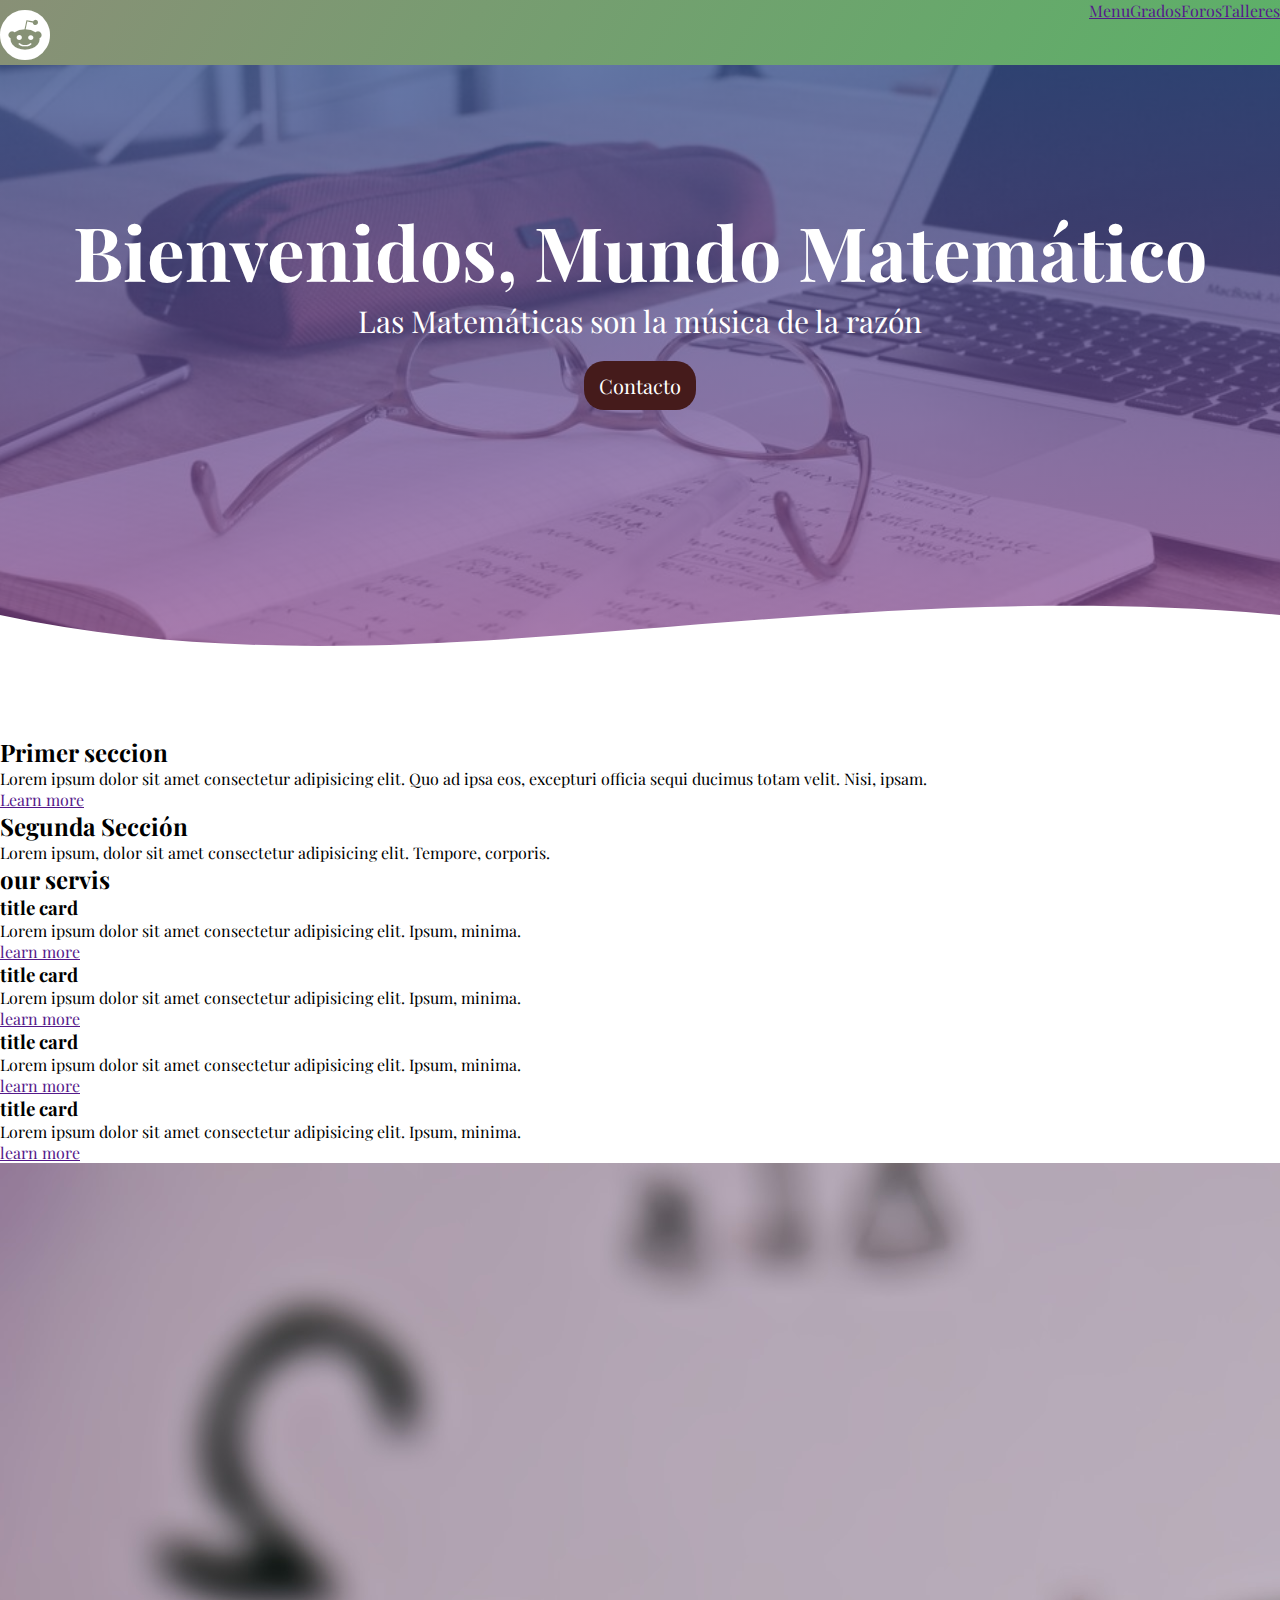
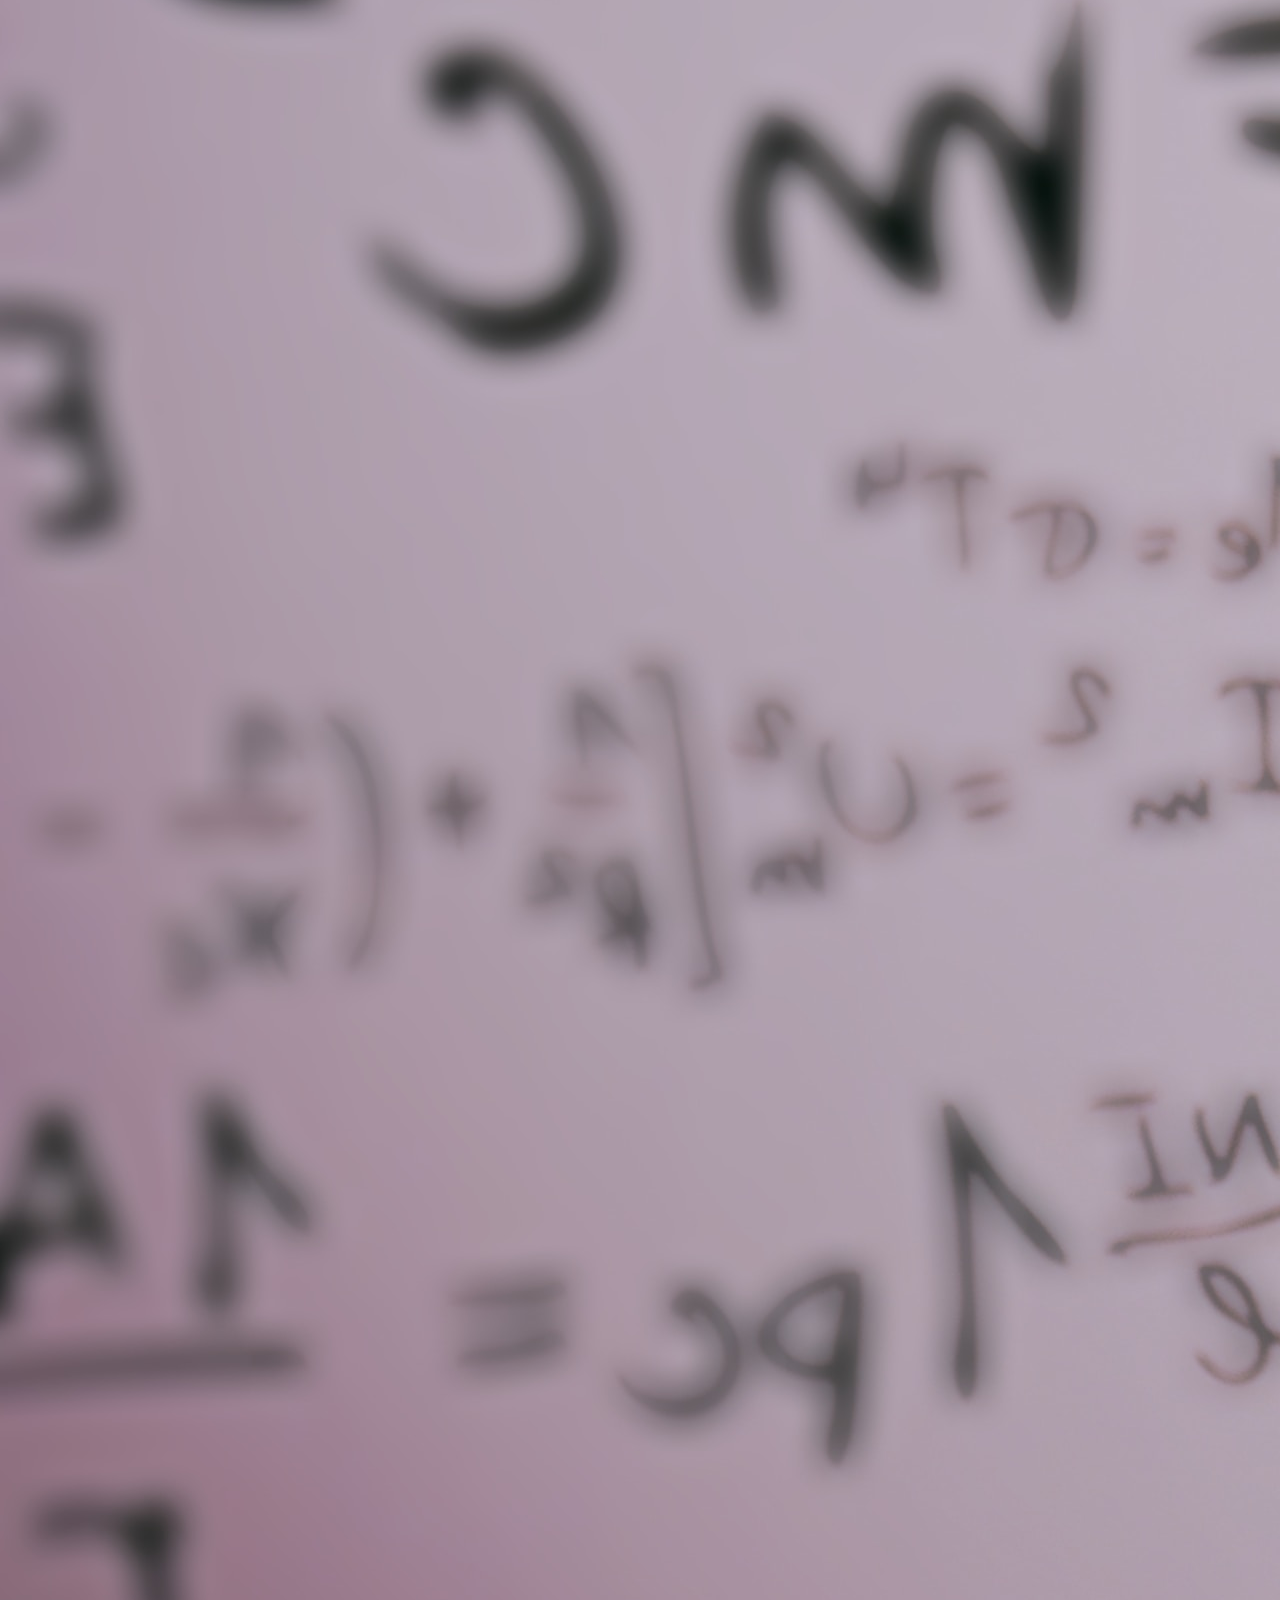
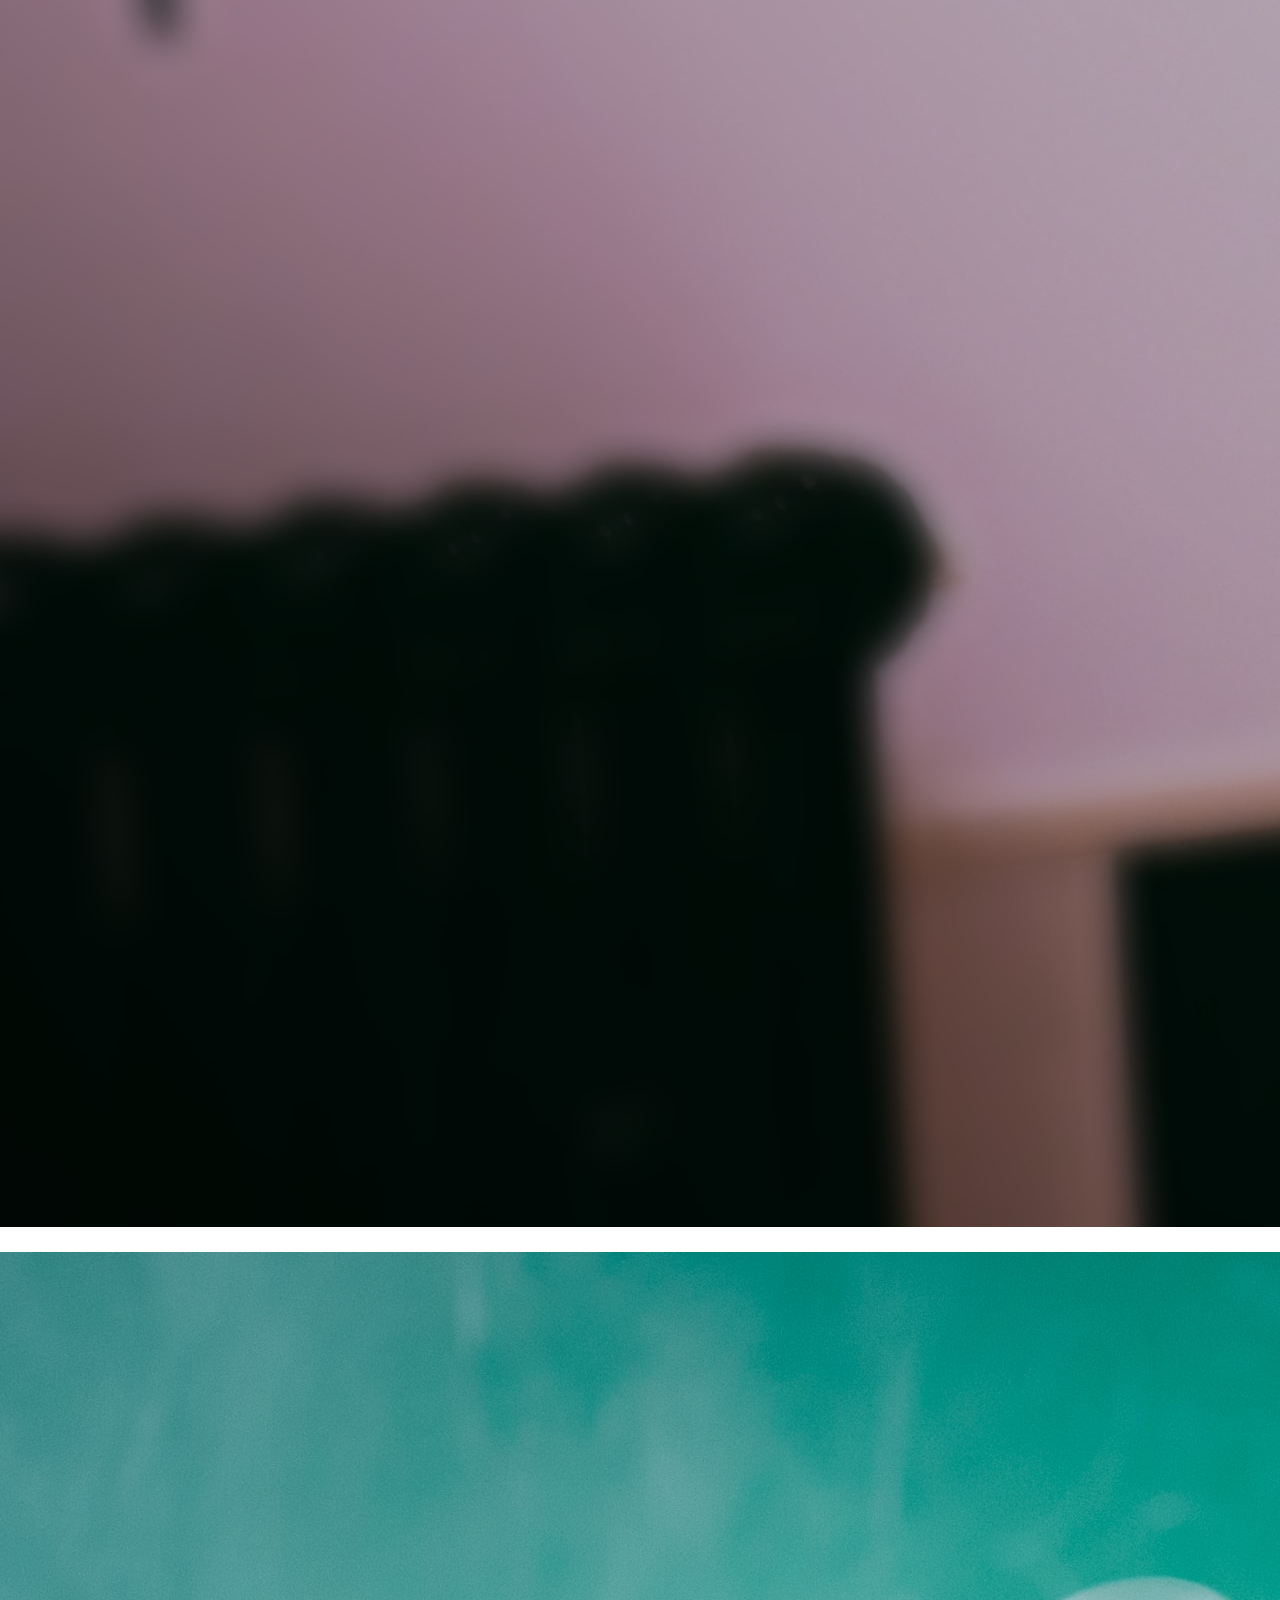
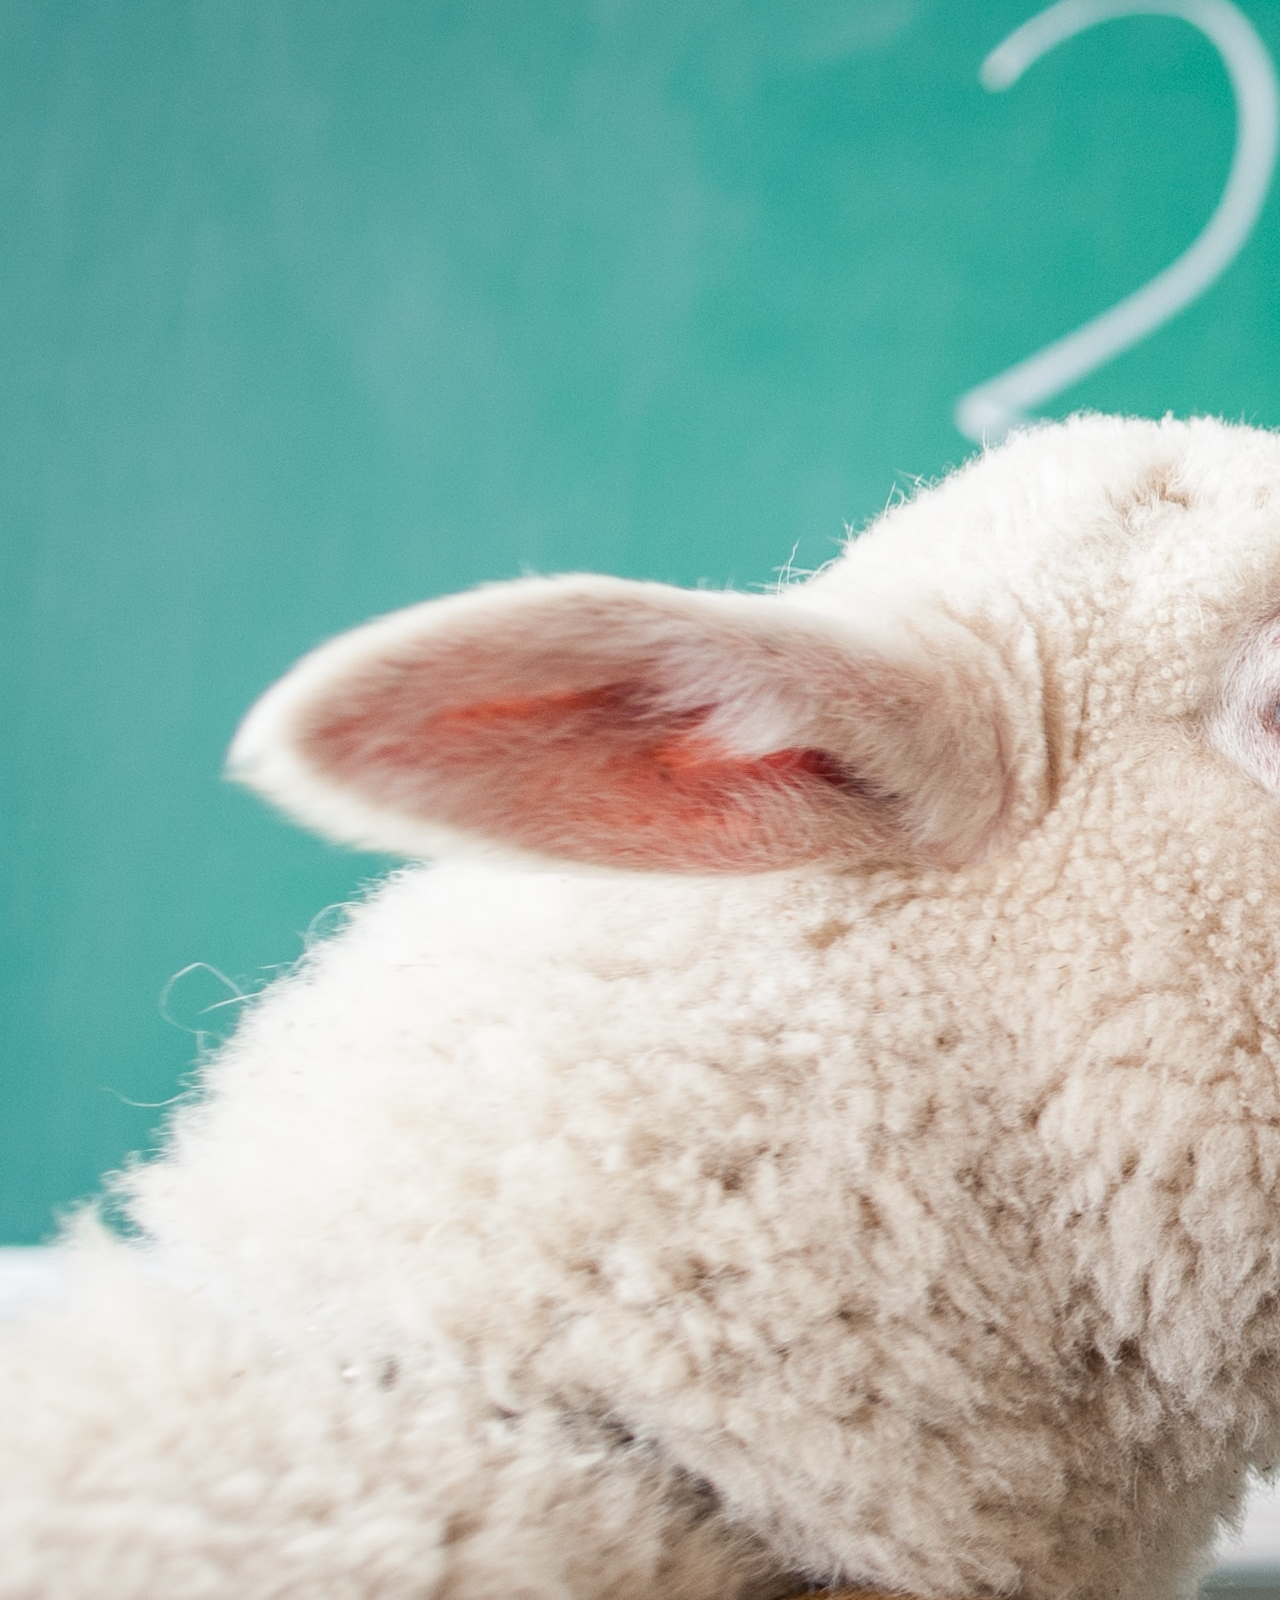
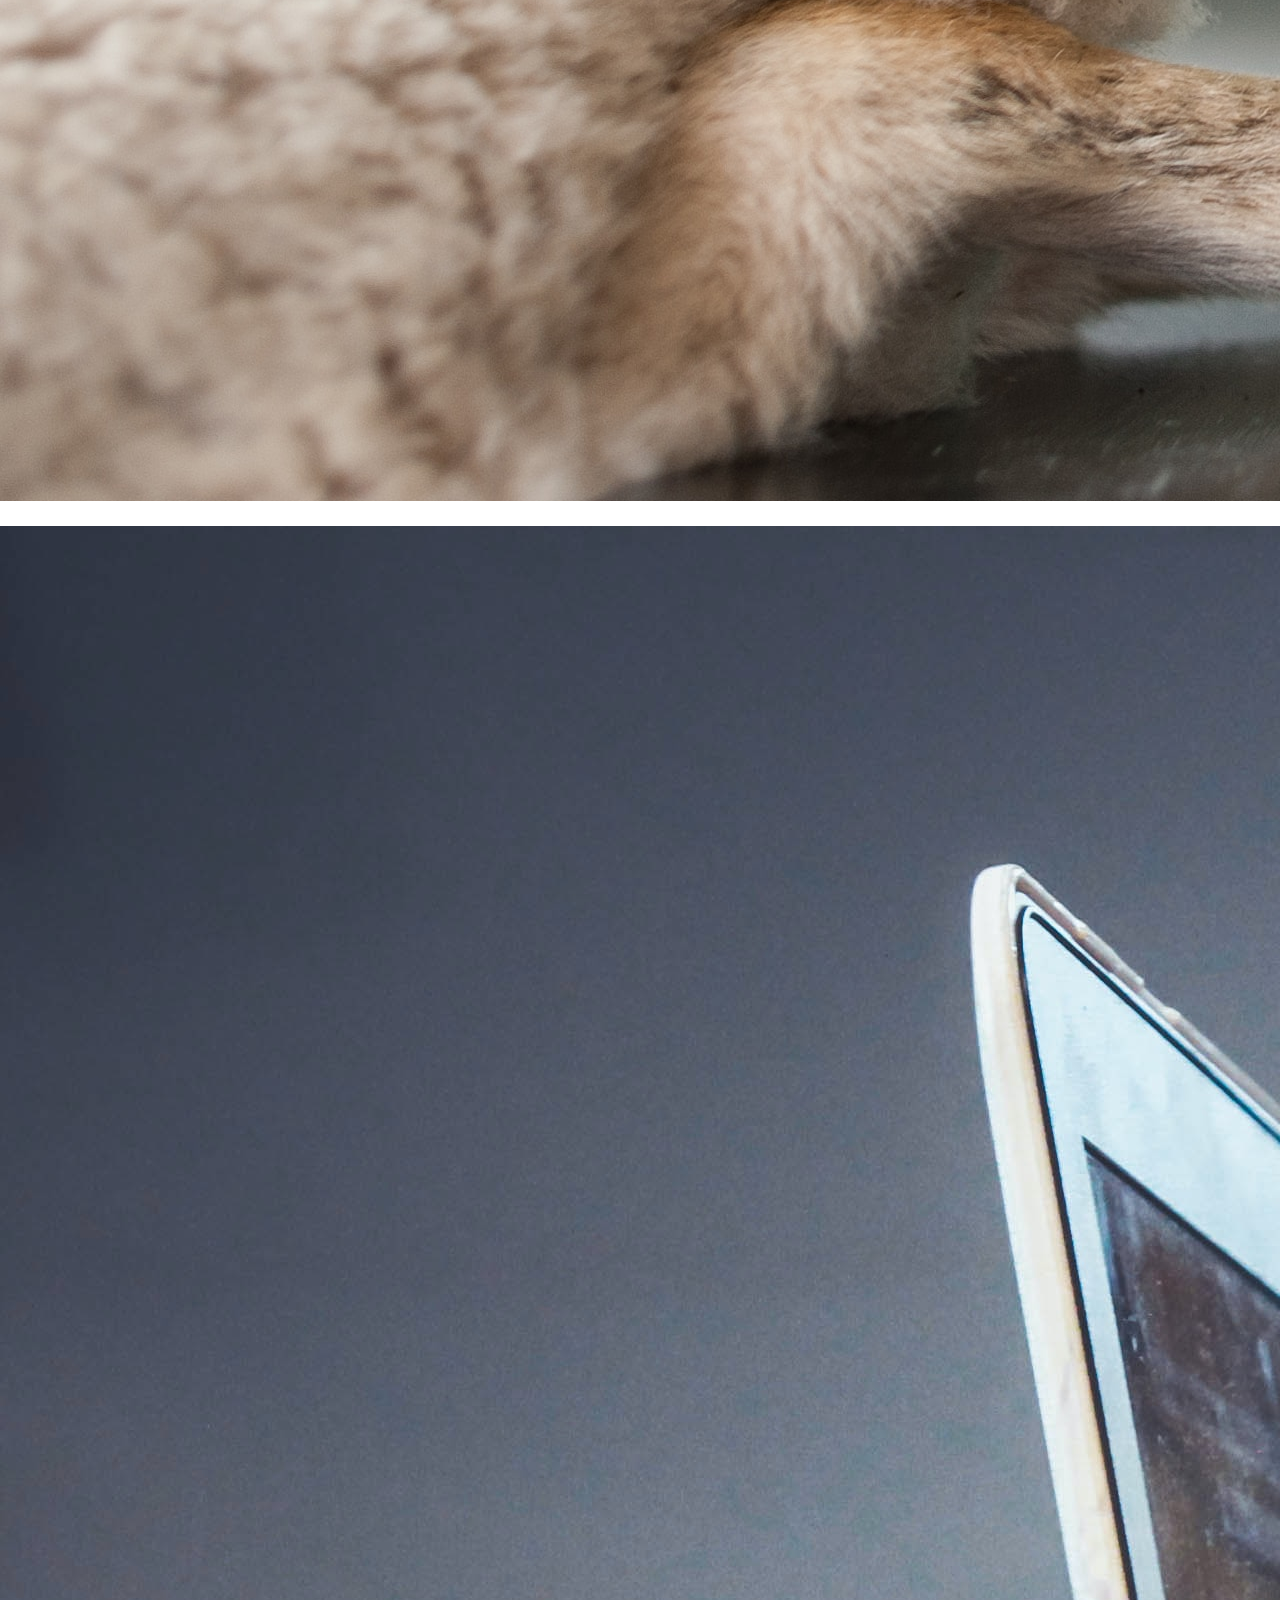
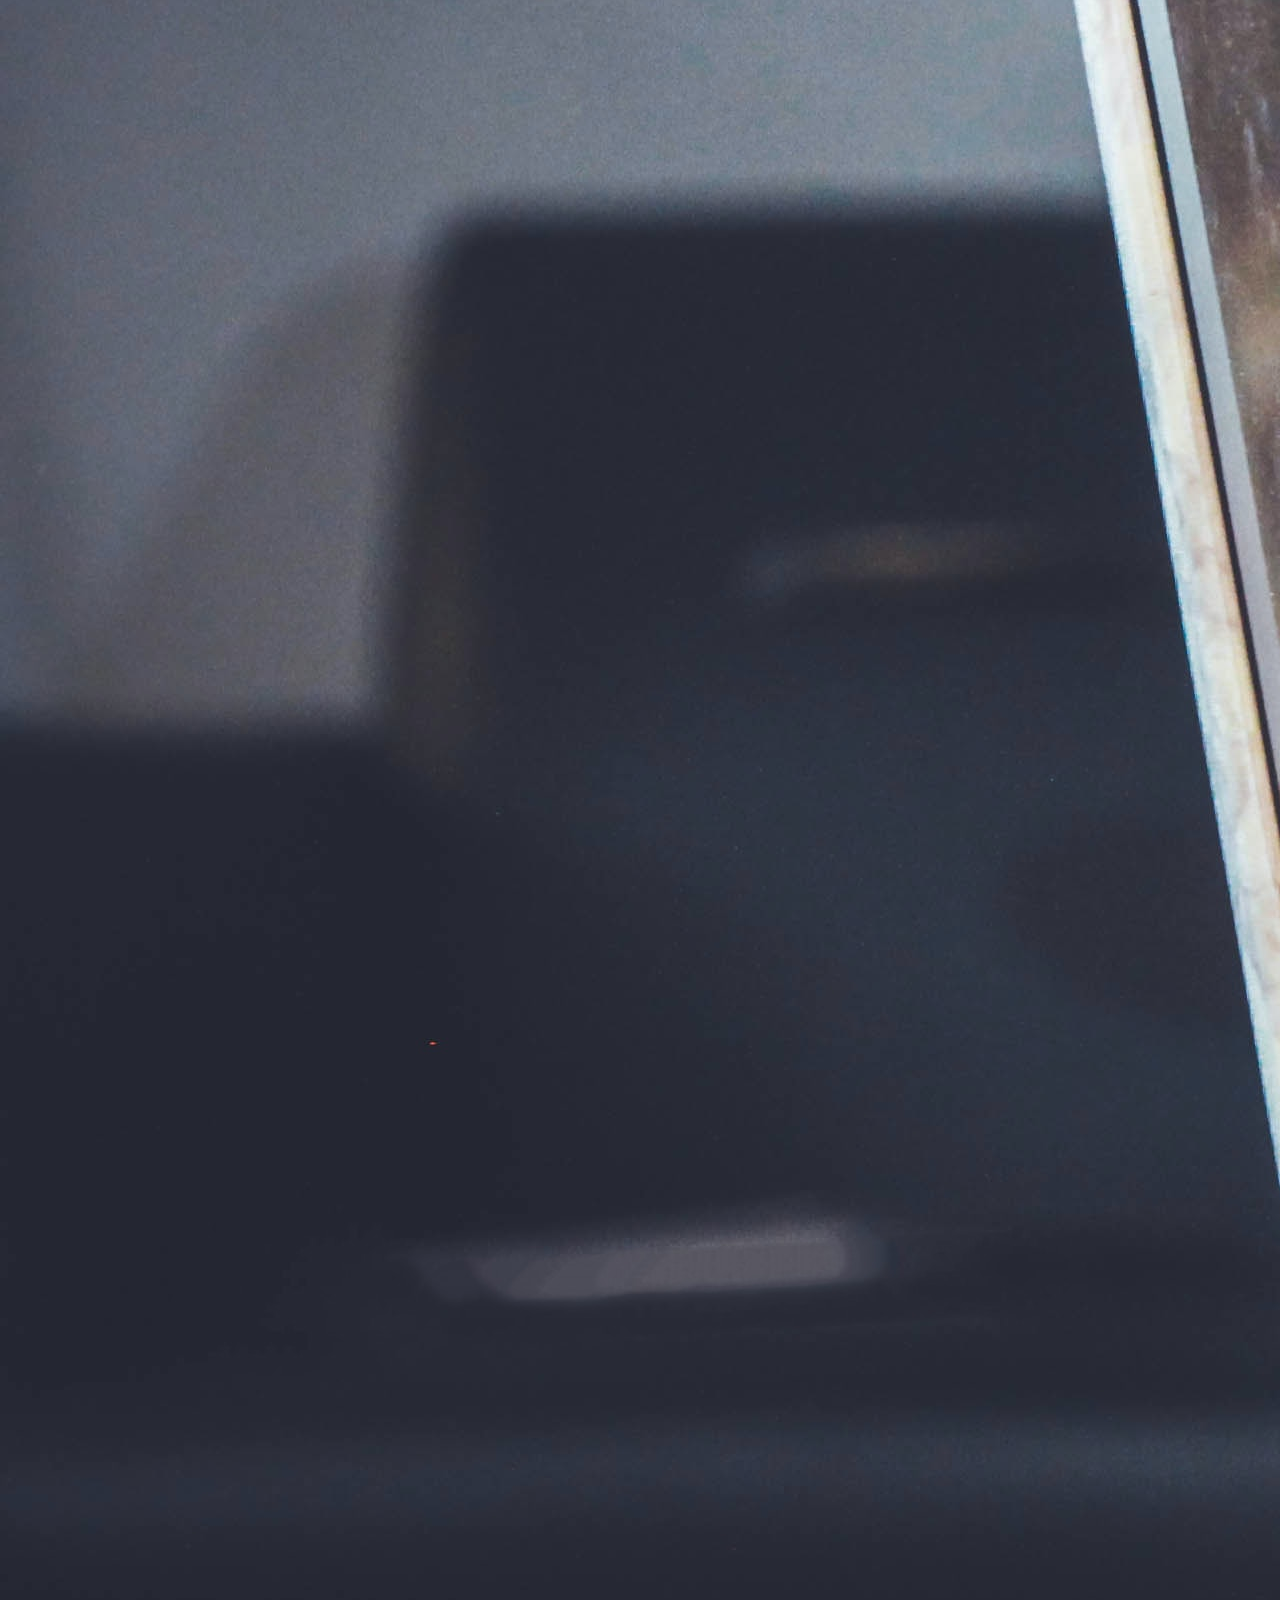
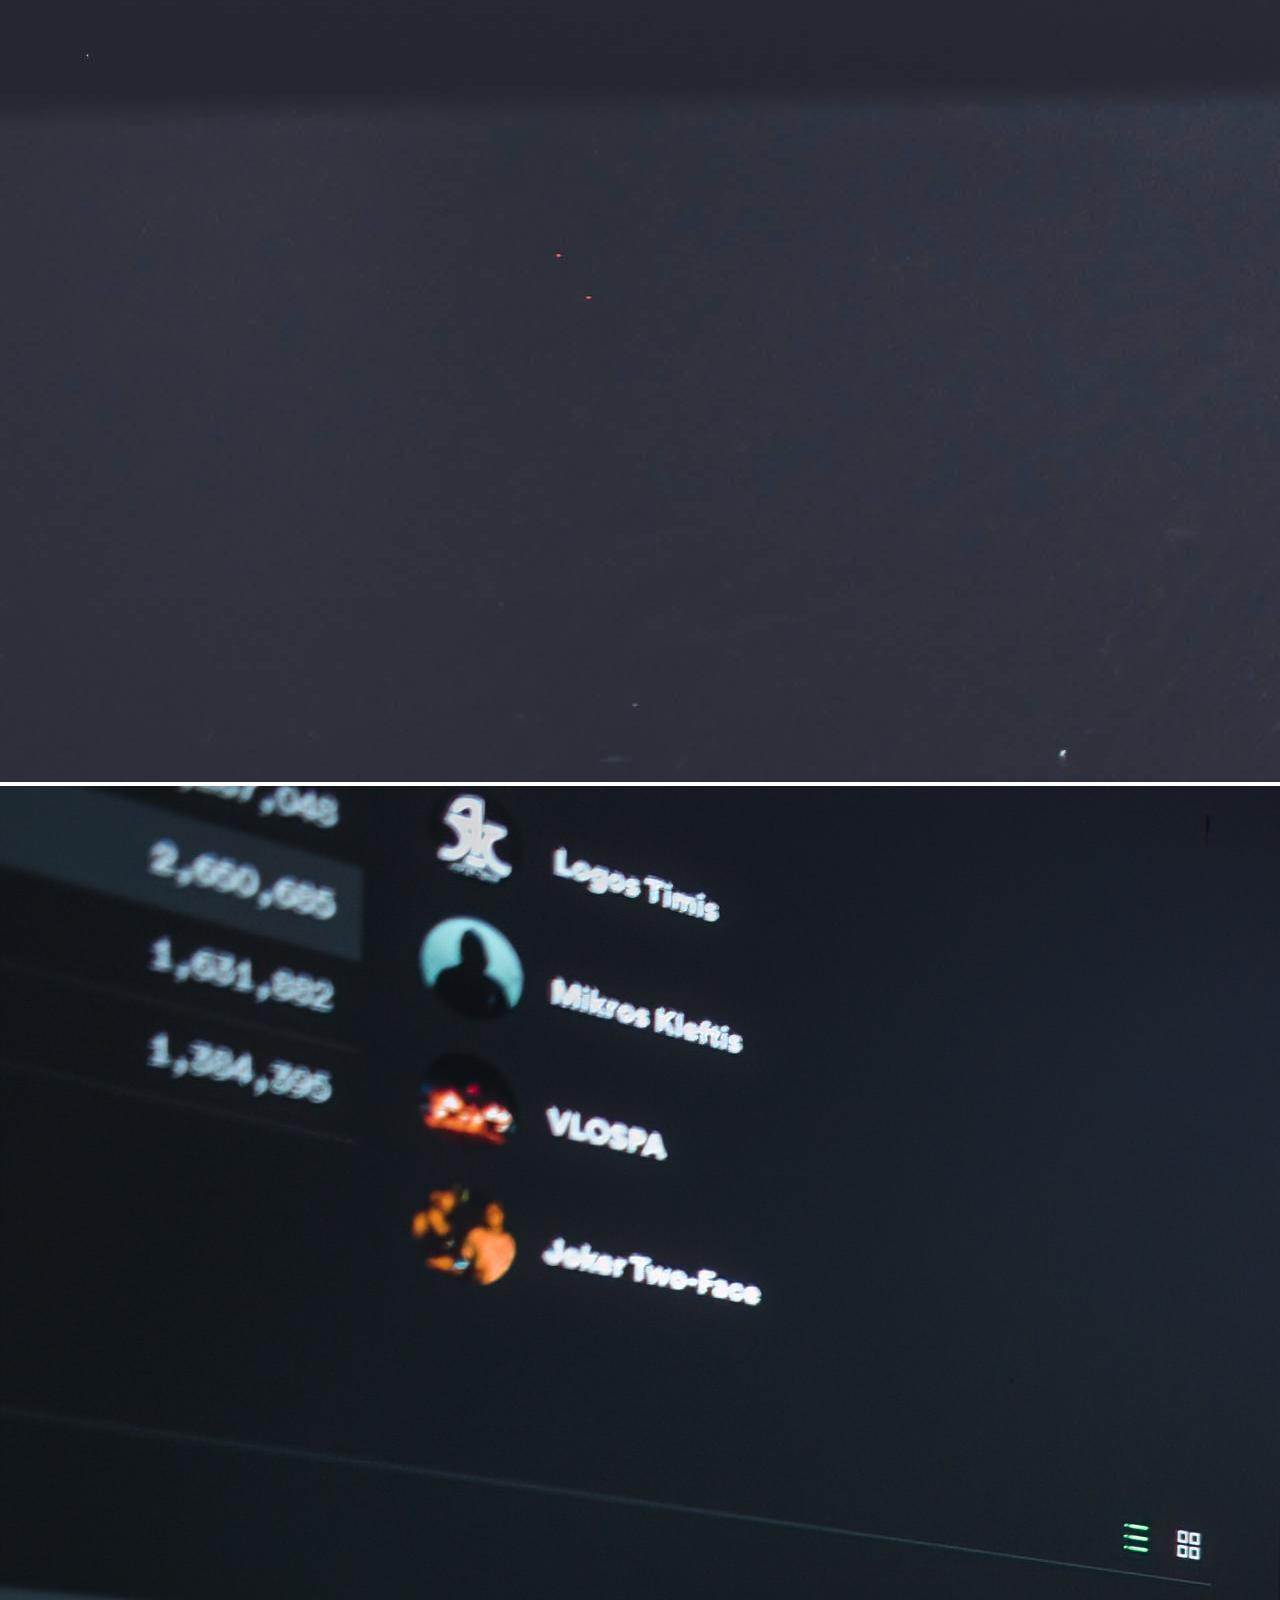
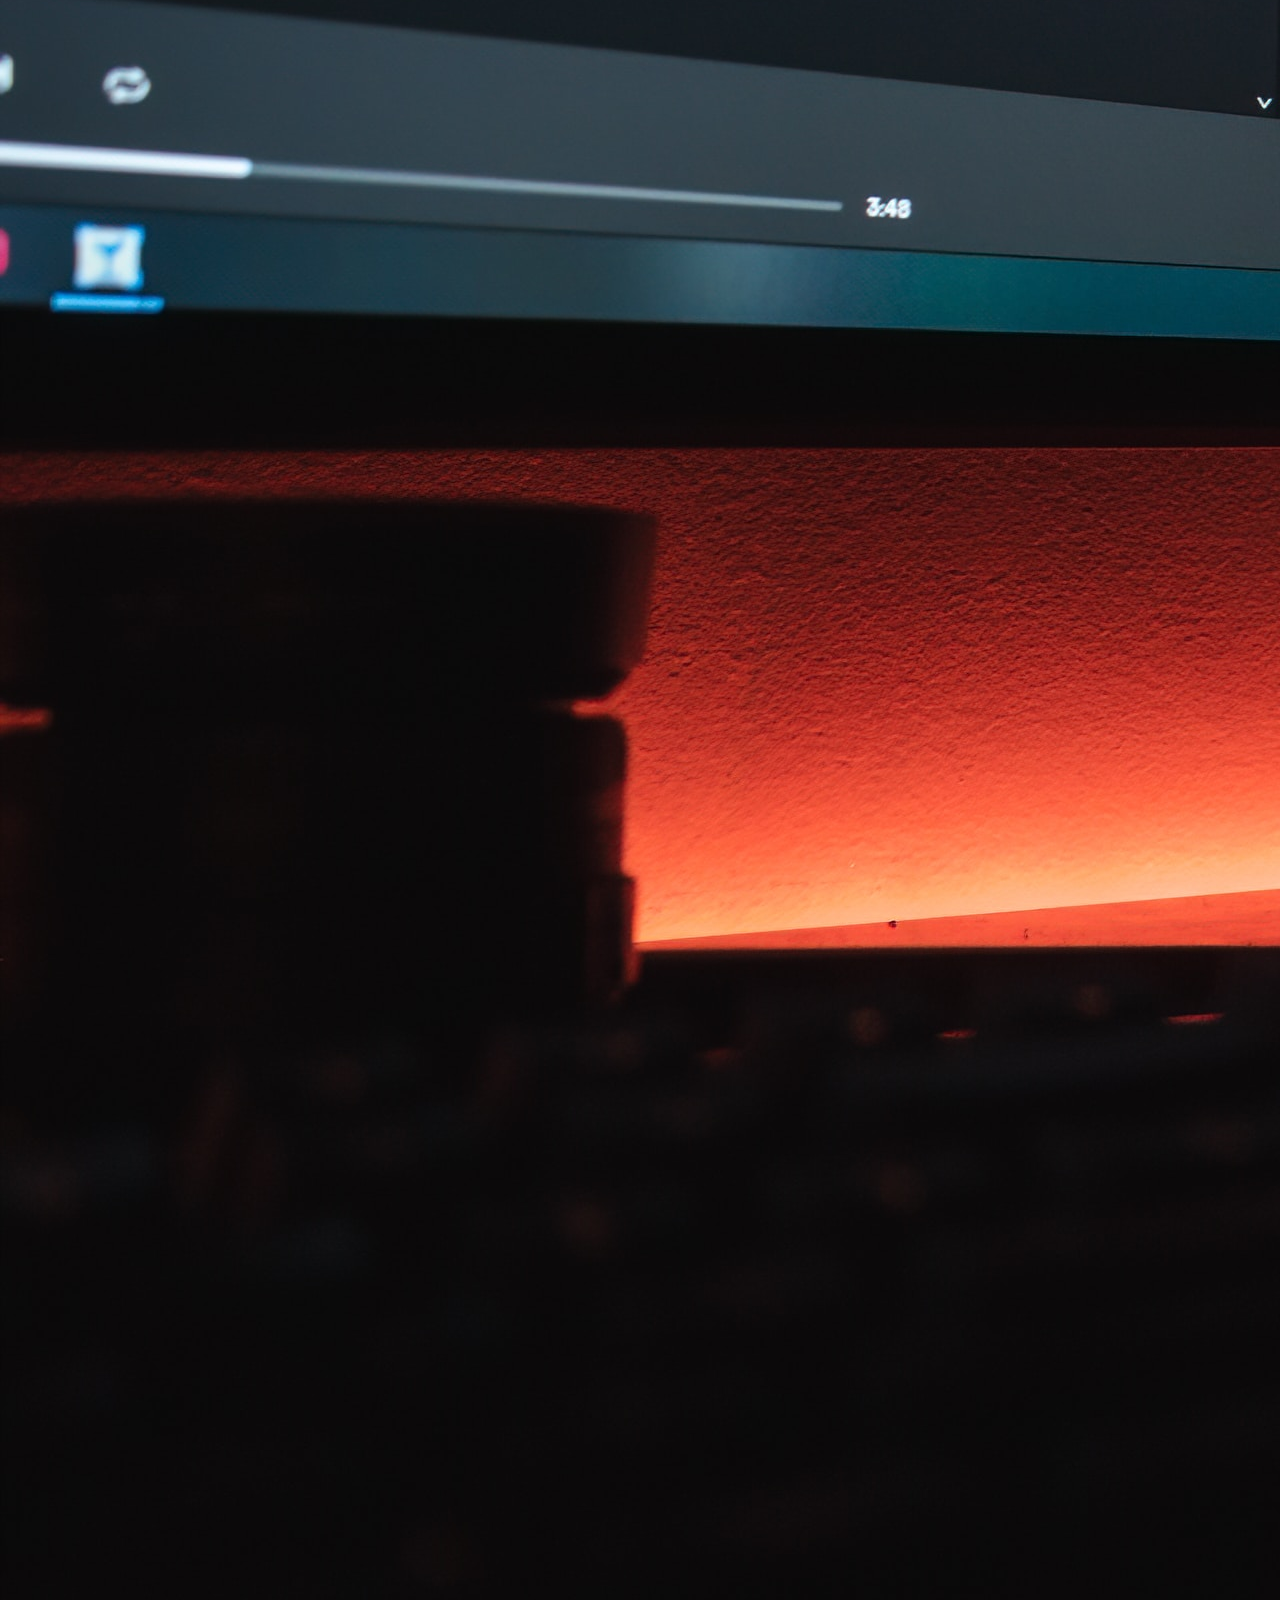
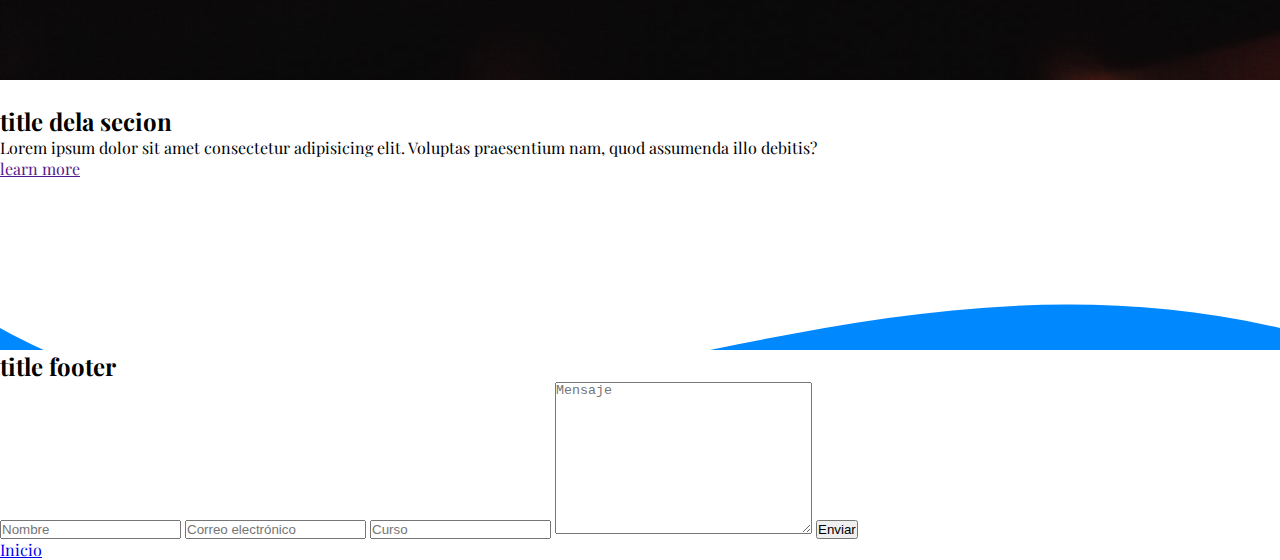
==== commit ccf6e69f: "style nav" ====
--- a/index.html
+++ b/index.html
@@ -10,10 +10,11 @@
 </head>
 <body>
     <nav class="nav-bar">
-        <a href=""><i class="bi bi-reddit"></i></a>
+        <a class="nav-icono" href=""><i class="bi bi-reddit"></i></a>
         <div class="nav-link">
             <a href="">Menu</a>
-            <a href="">Grados</a>
+            <a href="">Grados</a>            
+            <a href="">Foros</a>
             <a href="">Talleres</a>
         </div>
     </nav>
@@ -24,7 +25,7 @@
             <p>Las Matemáticas son la música de la razón</p>
             <a href="#contacto">Contacto</a>
         </div>
-        <div class="svg-header" style="height: 150px; overflow: hidden;" ><svg viewBox="0 0 500 150" preserveAspectRatio="none" style="height: 100%; width: 100%;"><path d="M0.00,49.98 C159.42,137.65 310.66,6.40 500.00,49.98 L500.00,150.00 L0.00,150.00 Z" style="stroke: none; fill: #08f;"></path></svg></div>
+        <div class="svg-header" style="height: 150px; overflow: hidden;" ><svg viewBox="0 0 500 150" preserveAspectRatio="none" style="height: 100%; width: 100%;"><path d="M0.00,49.98 C159.42,137.65 310.66,6.40 500.00,49.98 L500.00,150.00 L0.00,150.00 Z" style="stroke: none; fill: rgb(255, 255, 255);"></path></svg></div>
         
     </header>
 
--- a/style.css
+++ b/style.css
@@ -22,13 +22,23 @@
 
 .nav-bar{
     background-image: linear-gradient(120deg, rgba(84, 95, 58, 0.696) 0%, rgba(19, 141, 36, 0.69) 100%);
-    height: 60px;
+    display: flex;
+    justify-content: space-between;
+    height: 65px;
+       
 }
 .nav-link{
     display: flex;
-    display: inline-block;
-    justify-content: flex-end;
 }
+
+.nav-icono{
+    color: white;
+    font-size: 50px;
+
+}
+
+
+
 
 .header-container{
     background-image: linear-gradient(to top, rgba(161, 58, 132, 0.703) 0%, rgba(54, 92, 159, 0.709) 100%), url(imag/img-header3.jpg);
@@ -74,7 +84,11 @@
     color: white;
 }
 
-
+.svg-header{
+    position: absolute;
+    width: 100%;
+    color: rgb(28, 27, 27);
+}
 
 
 
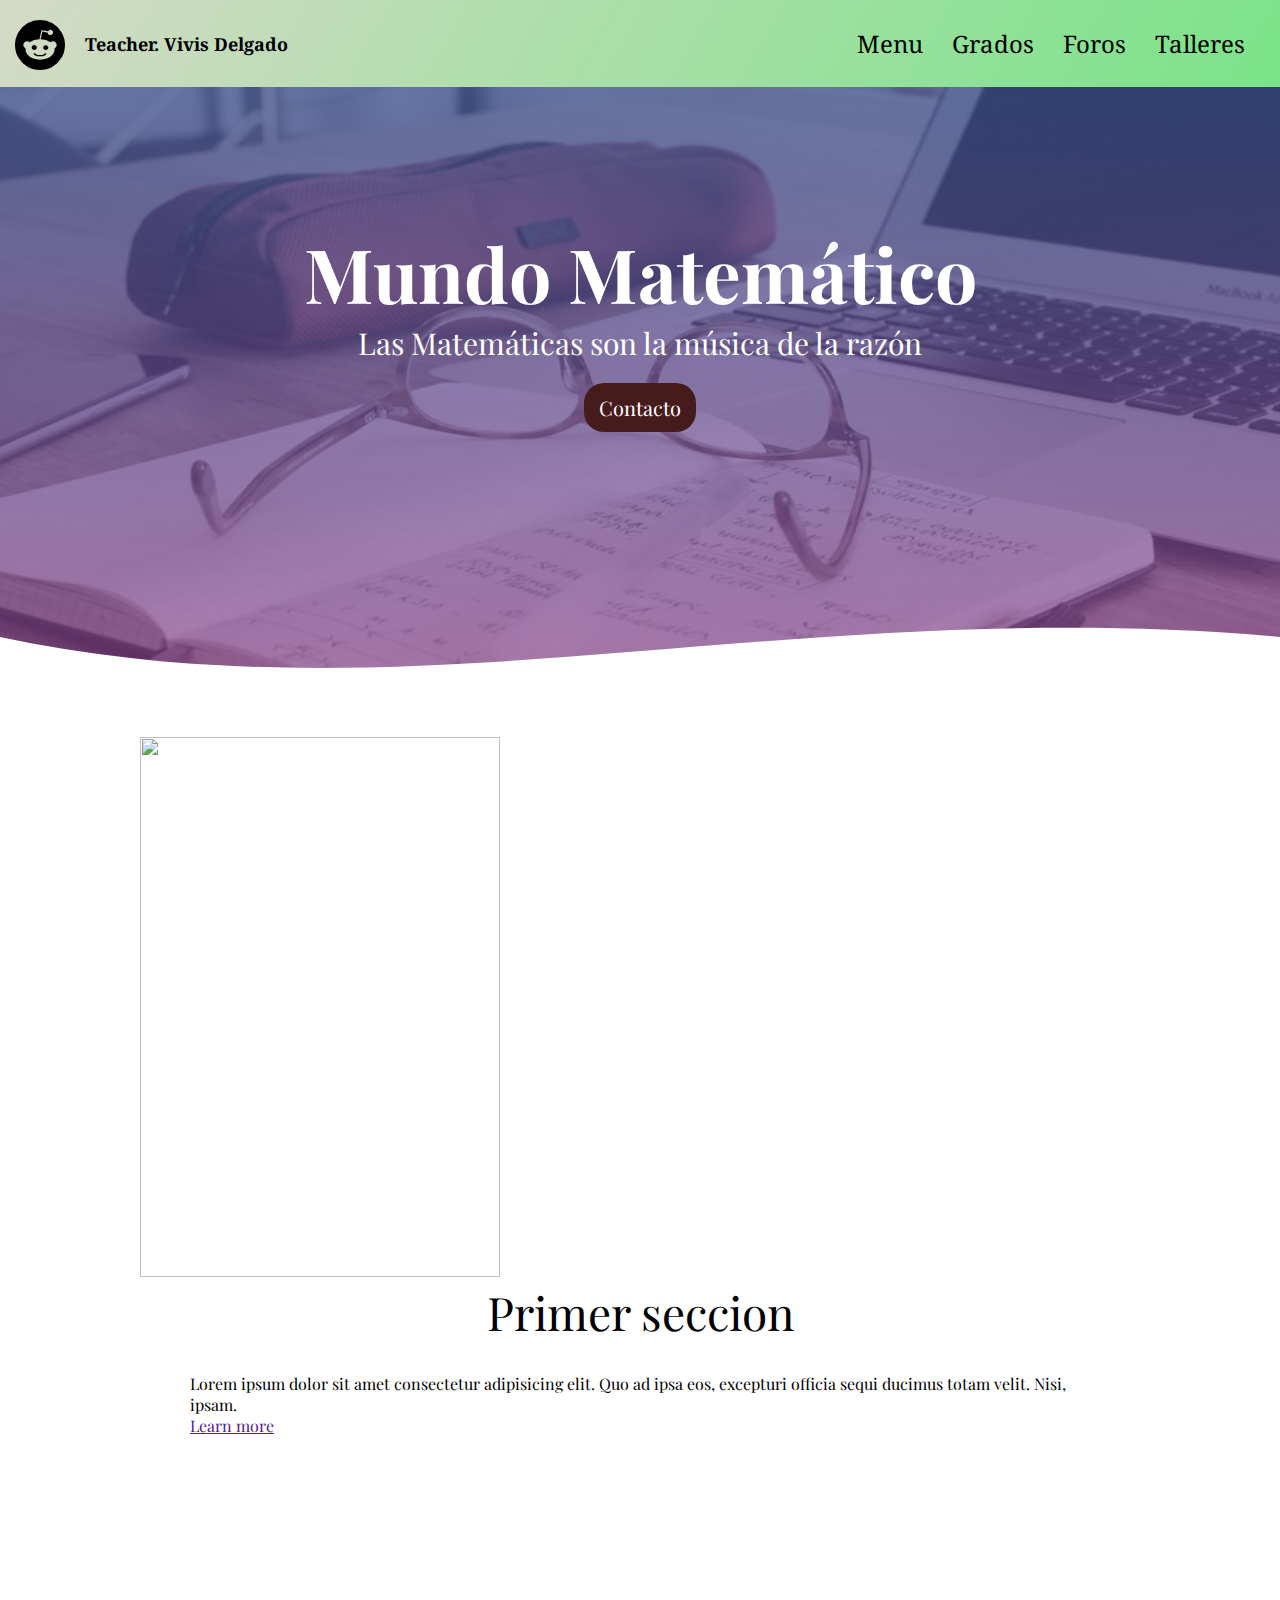
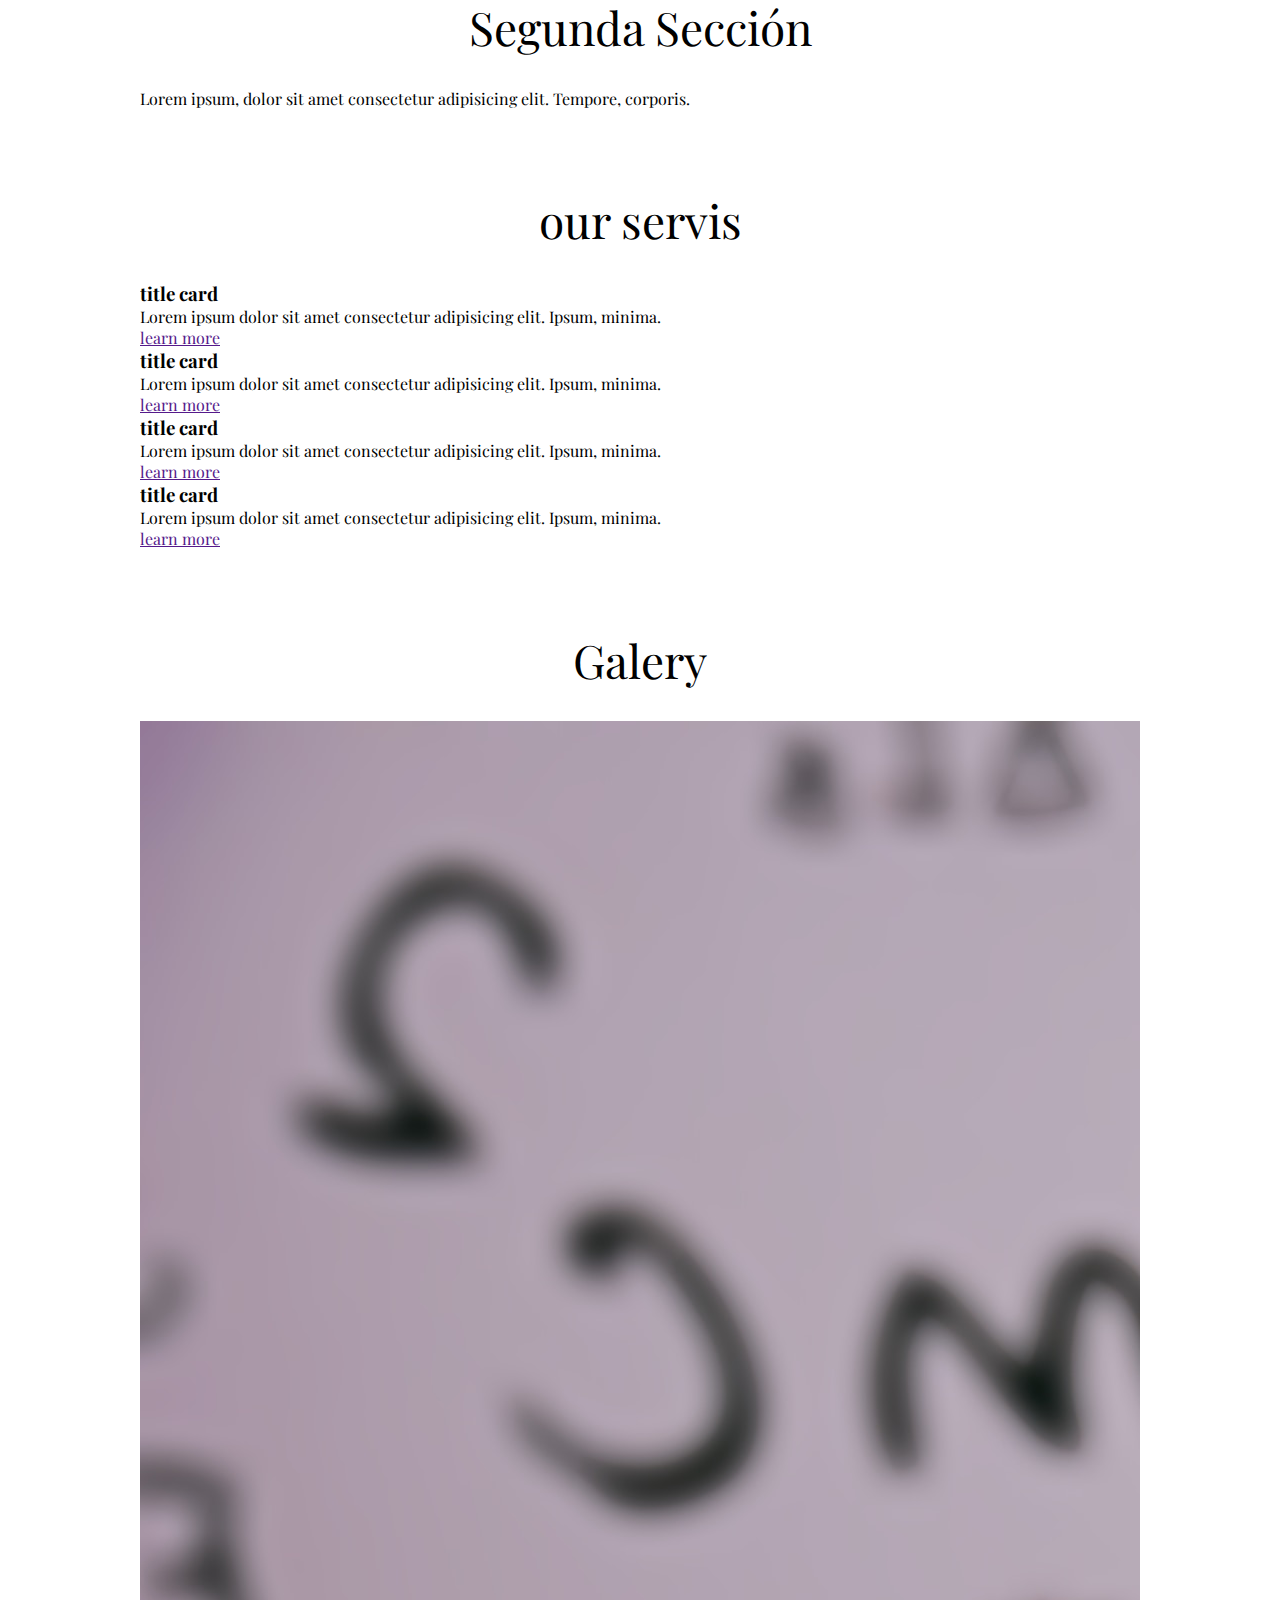
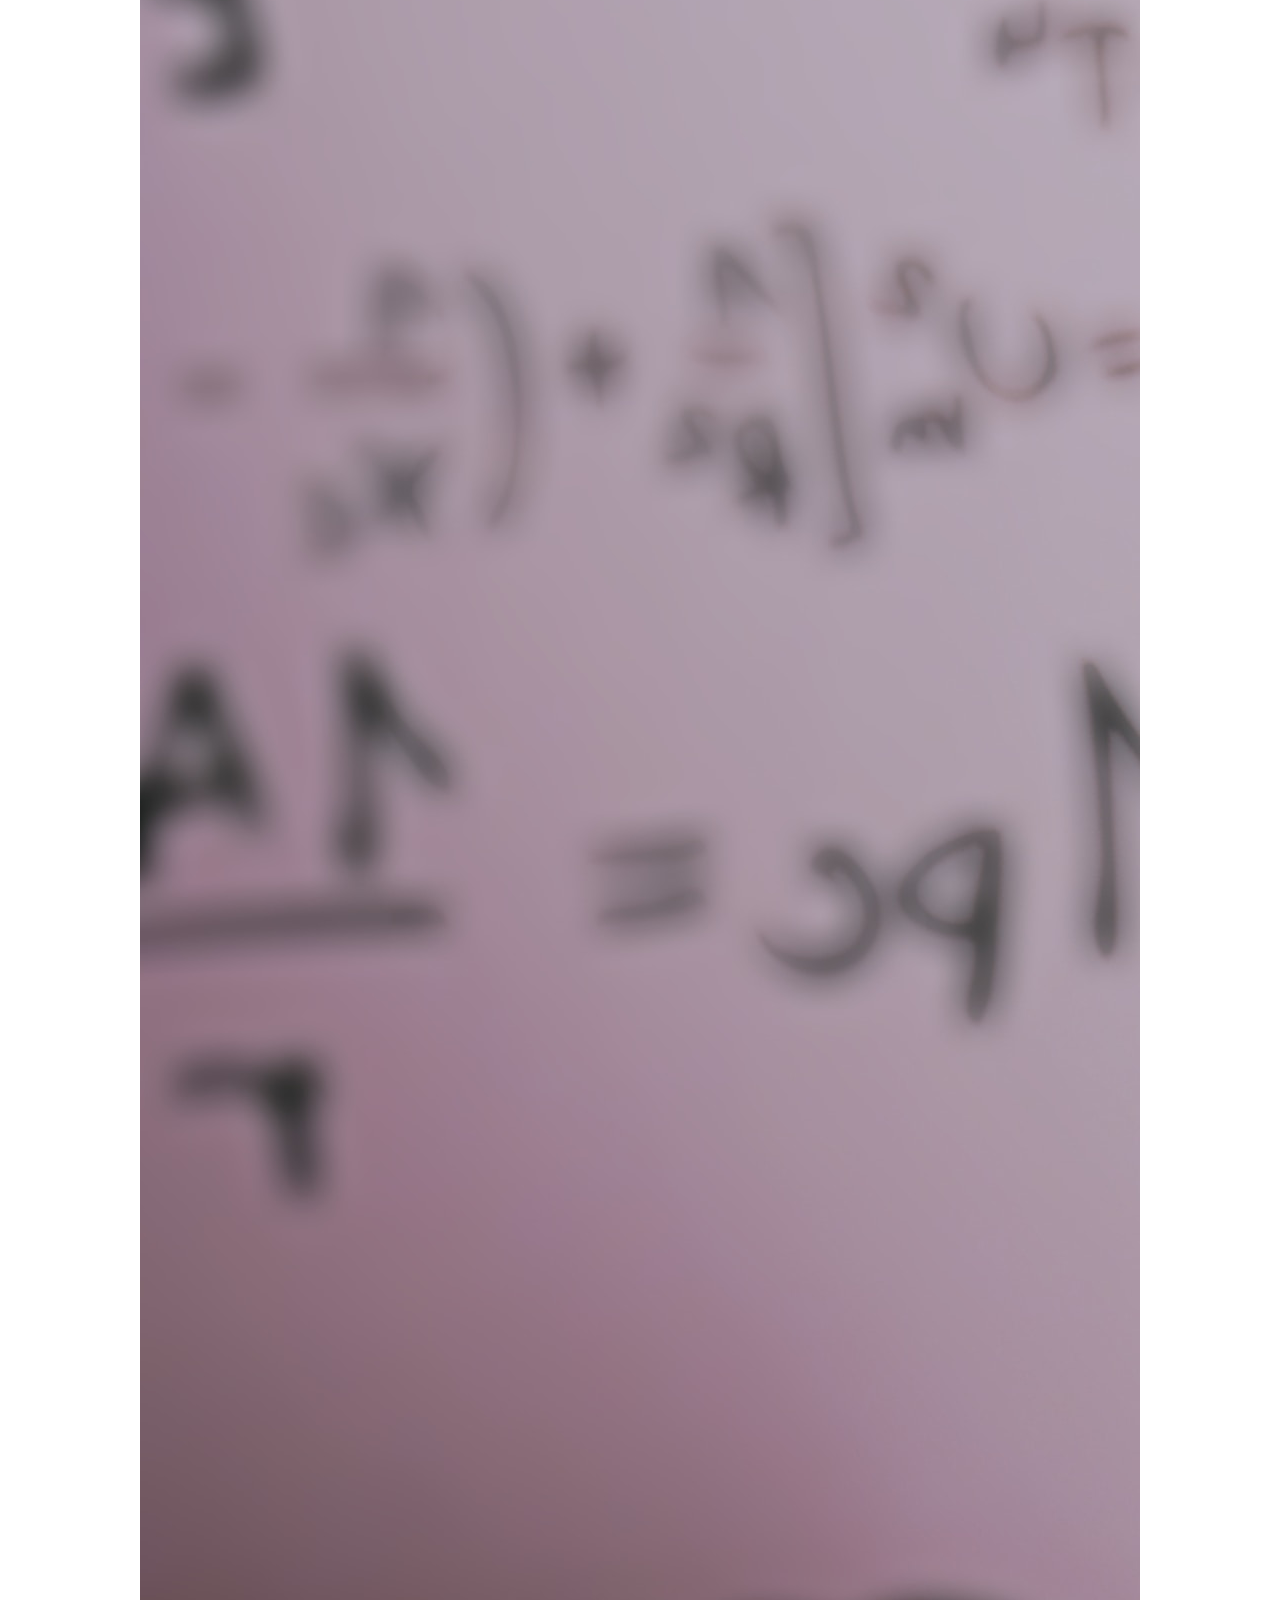
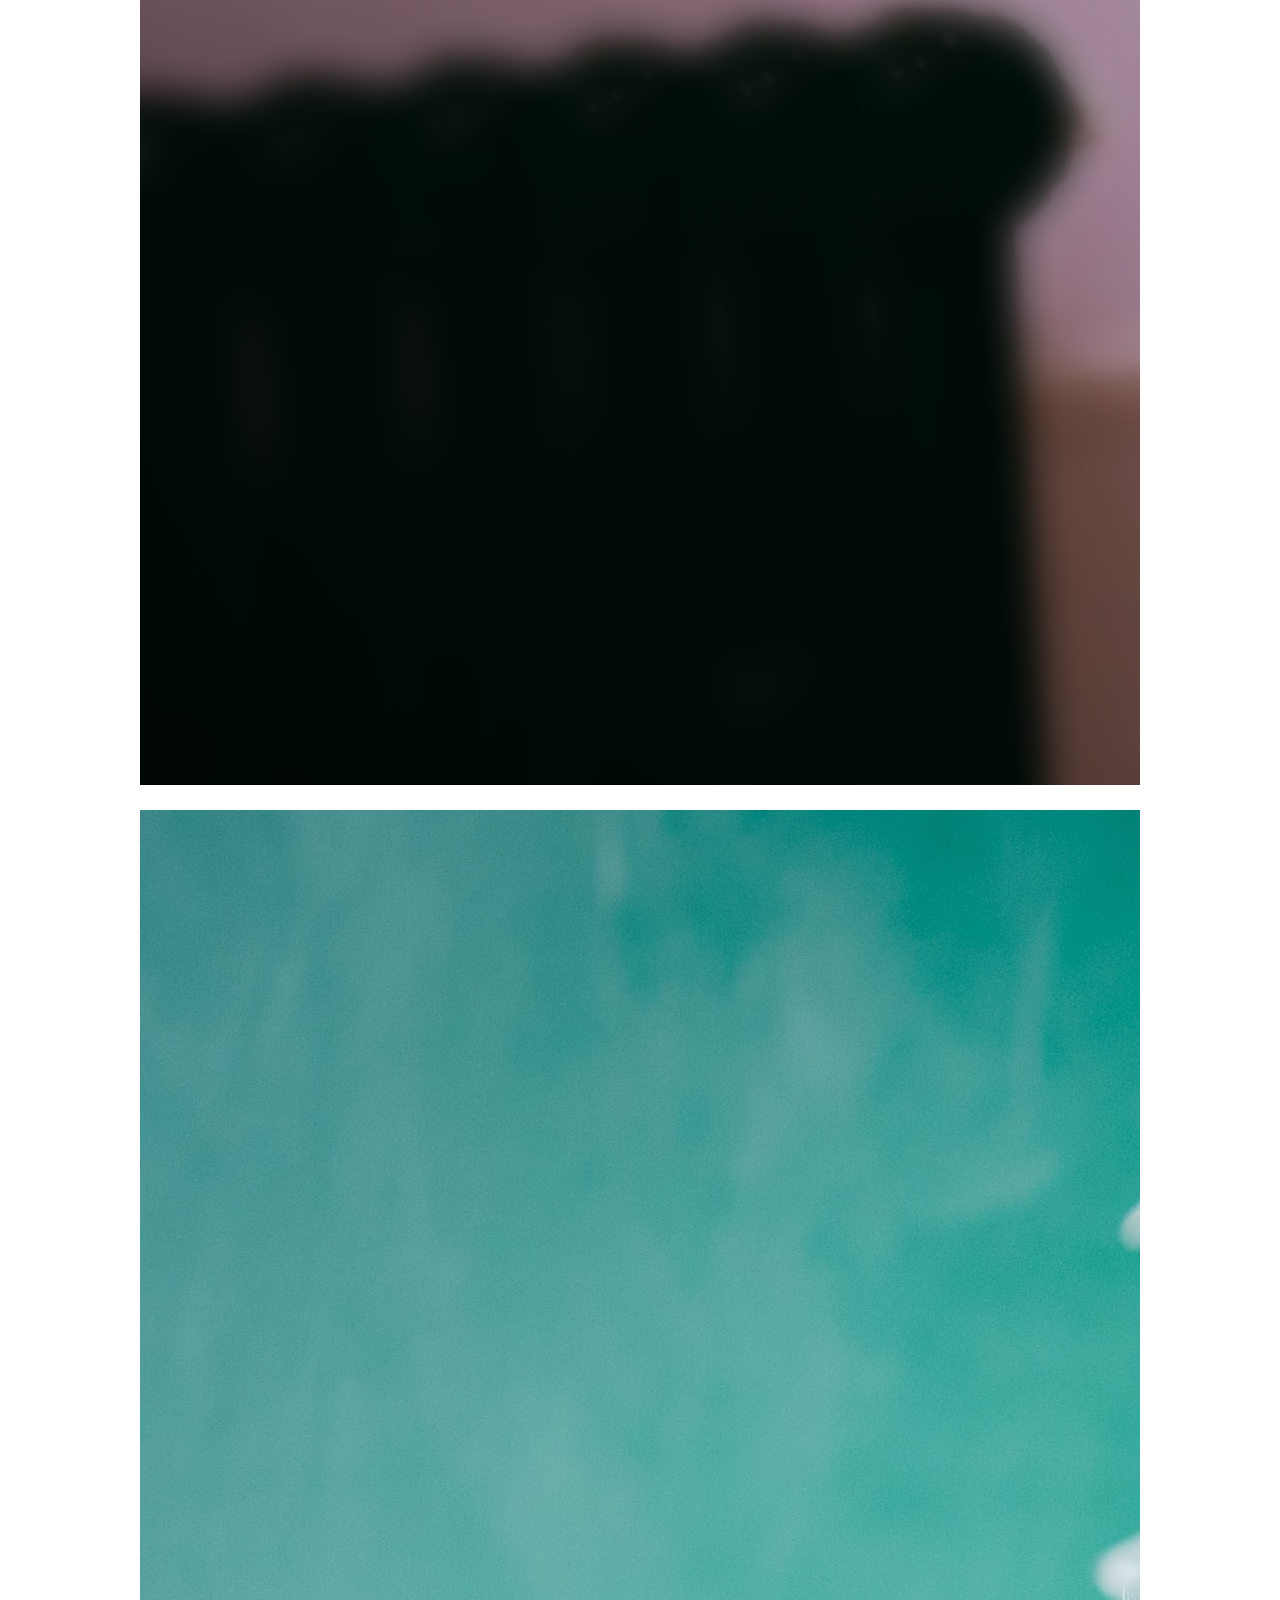
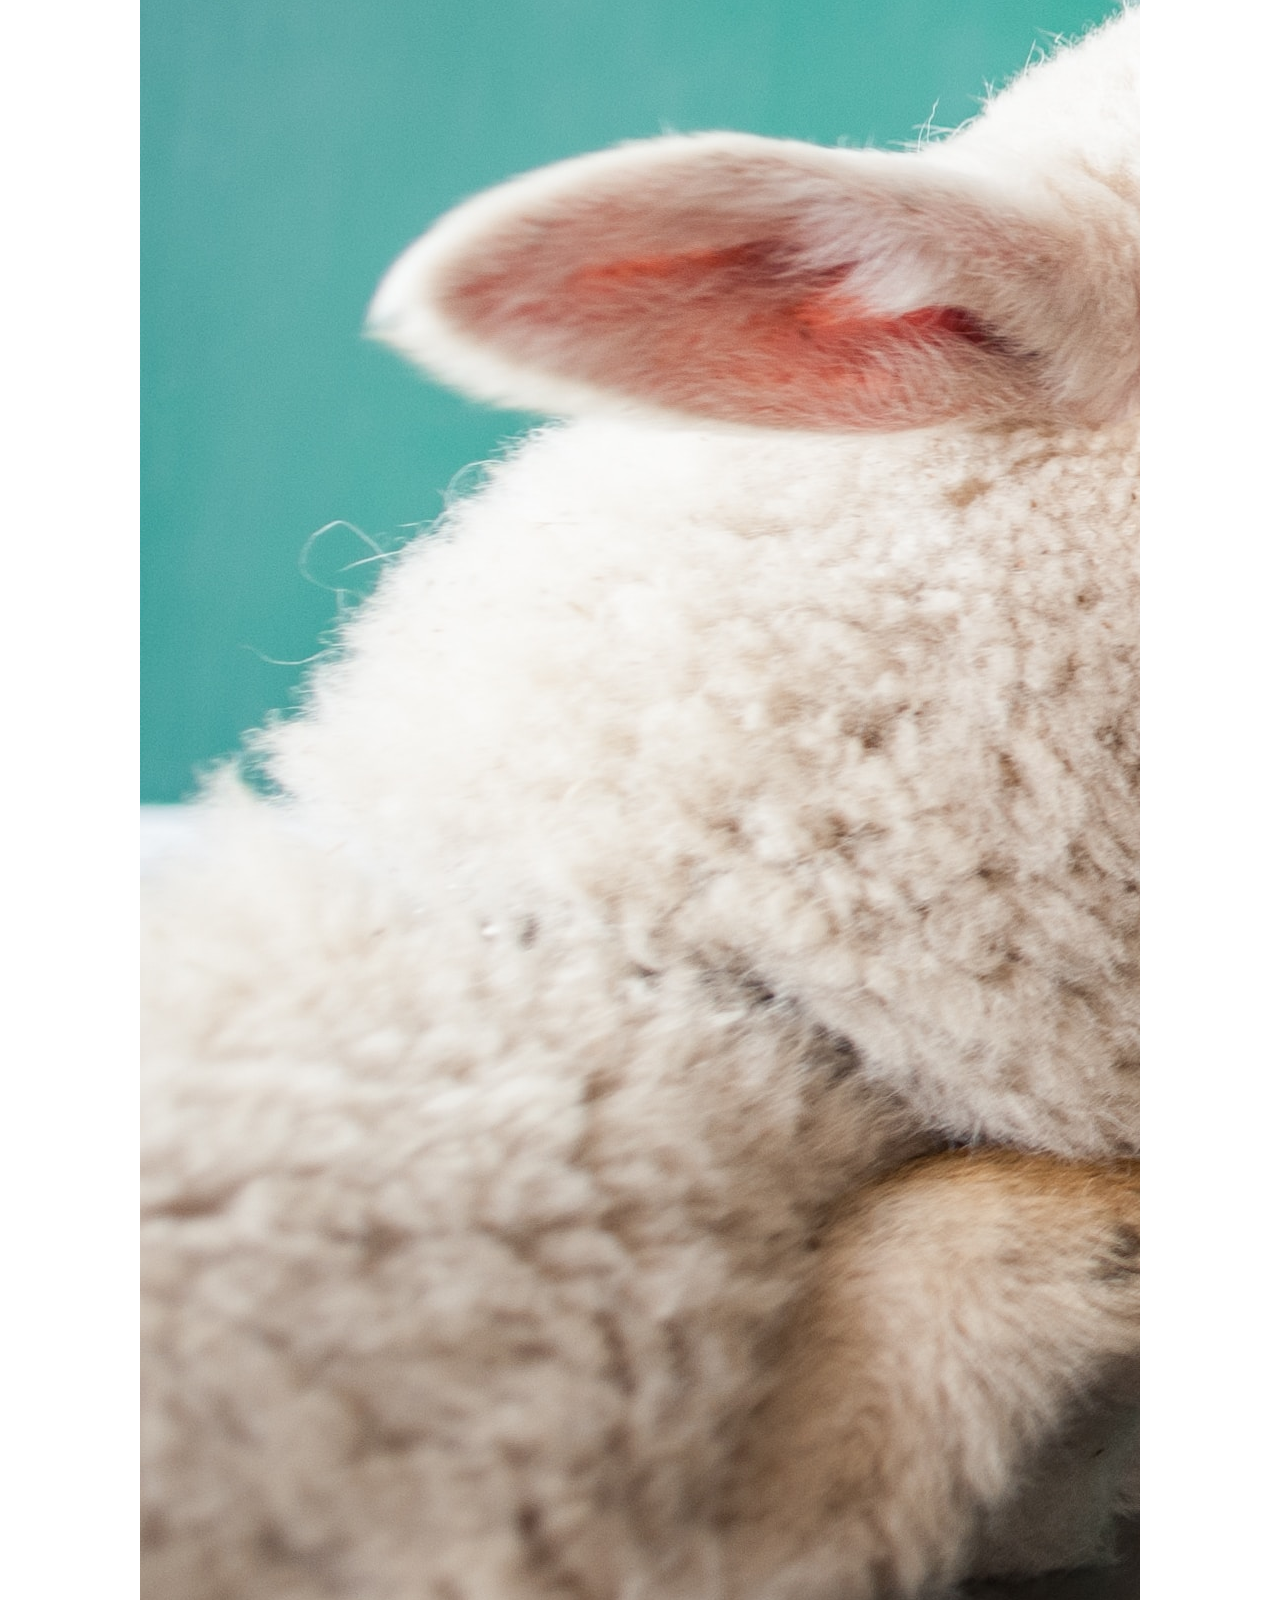
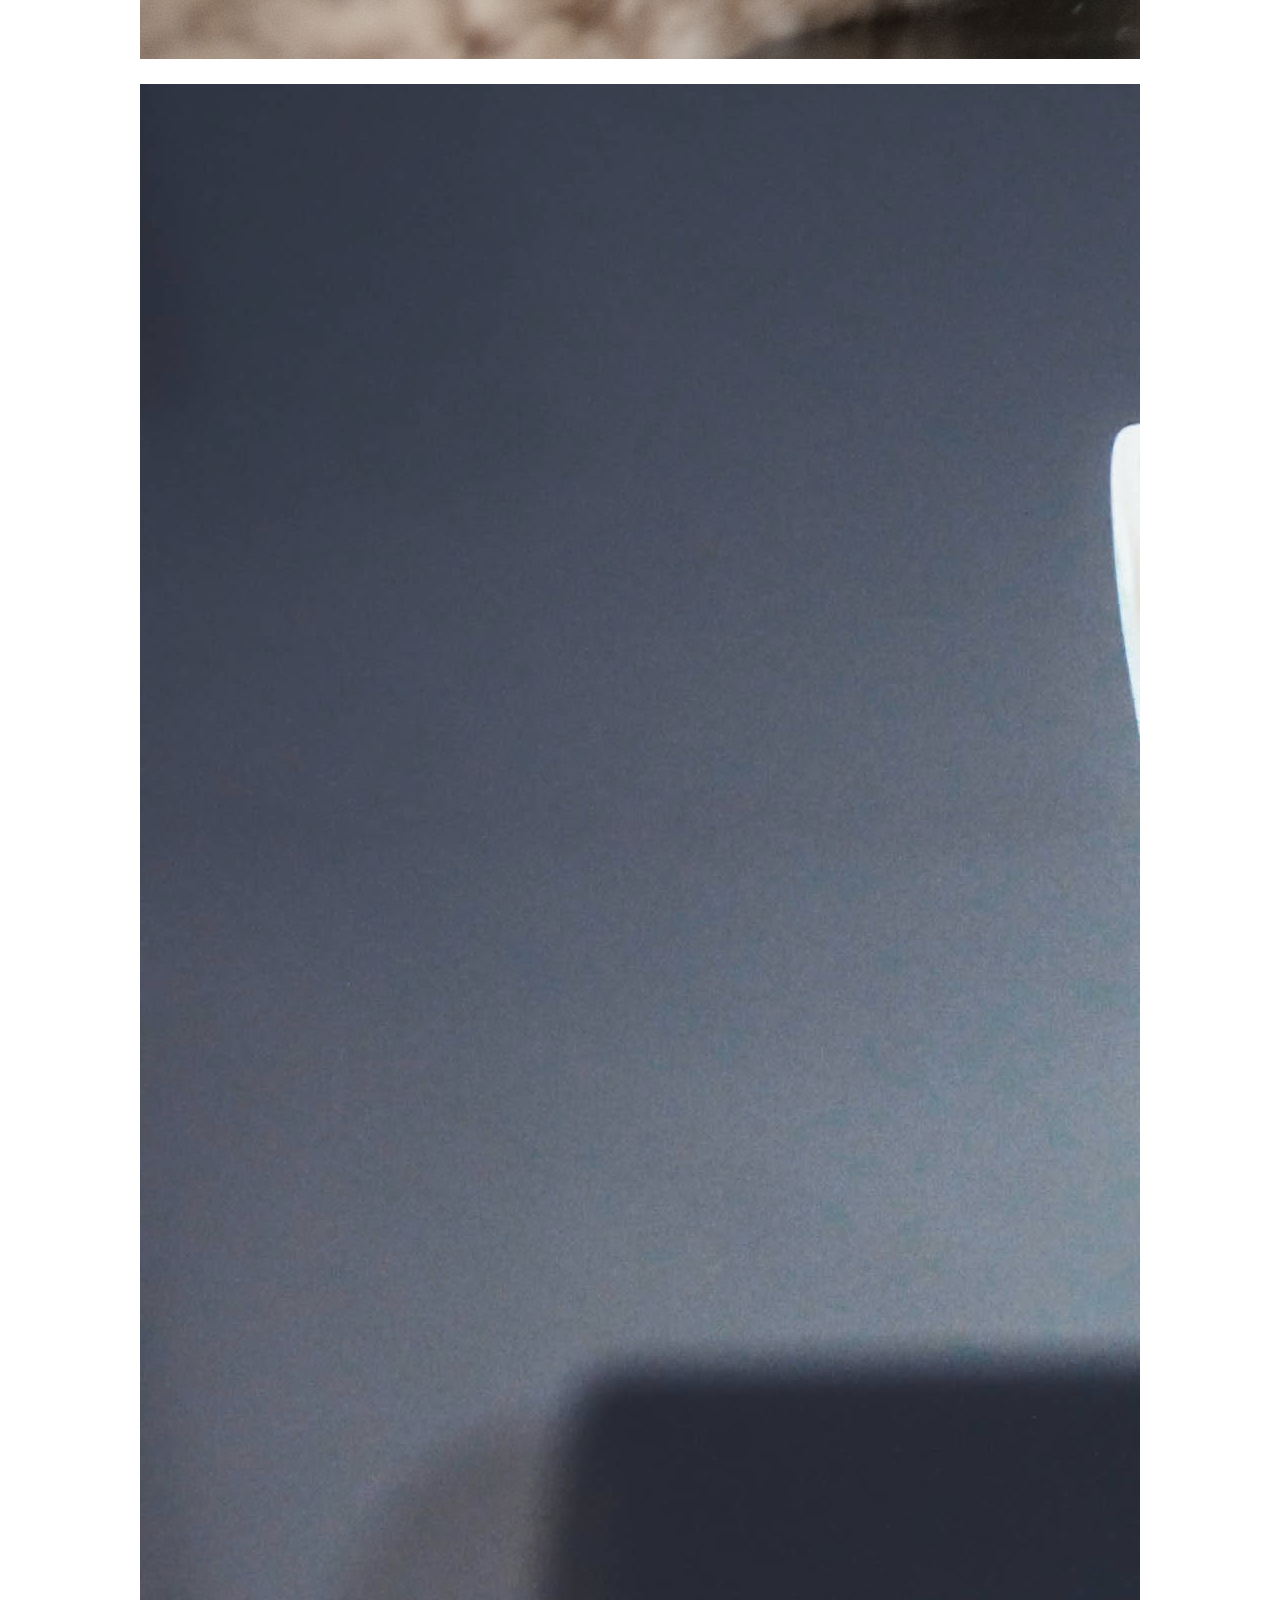
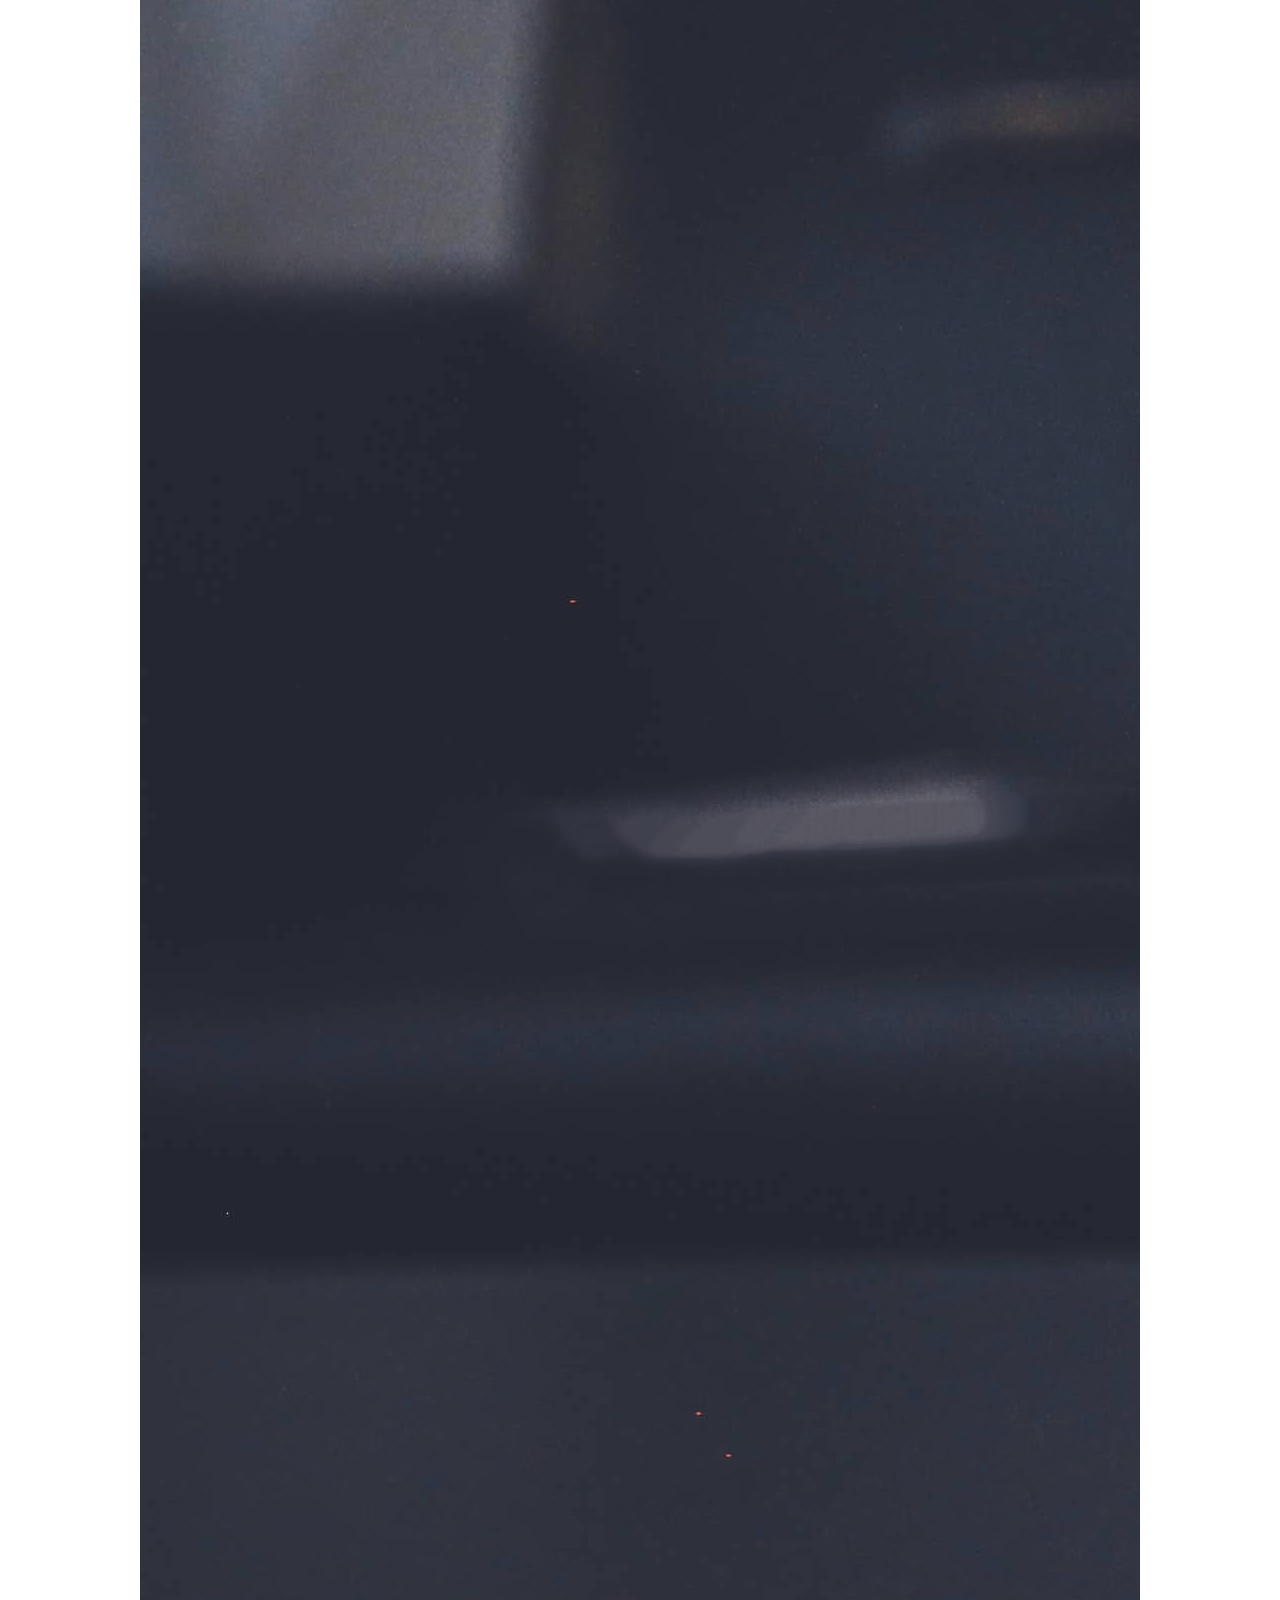
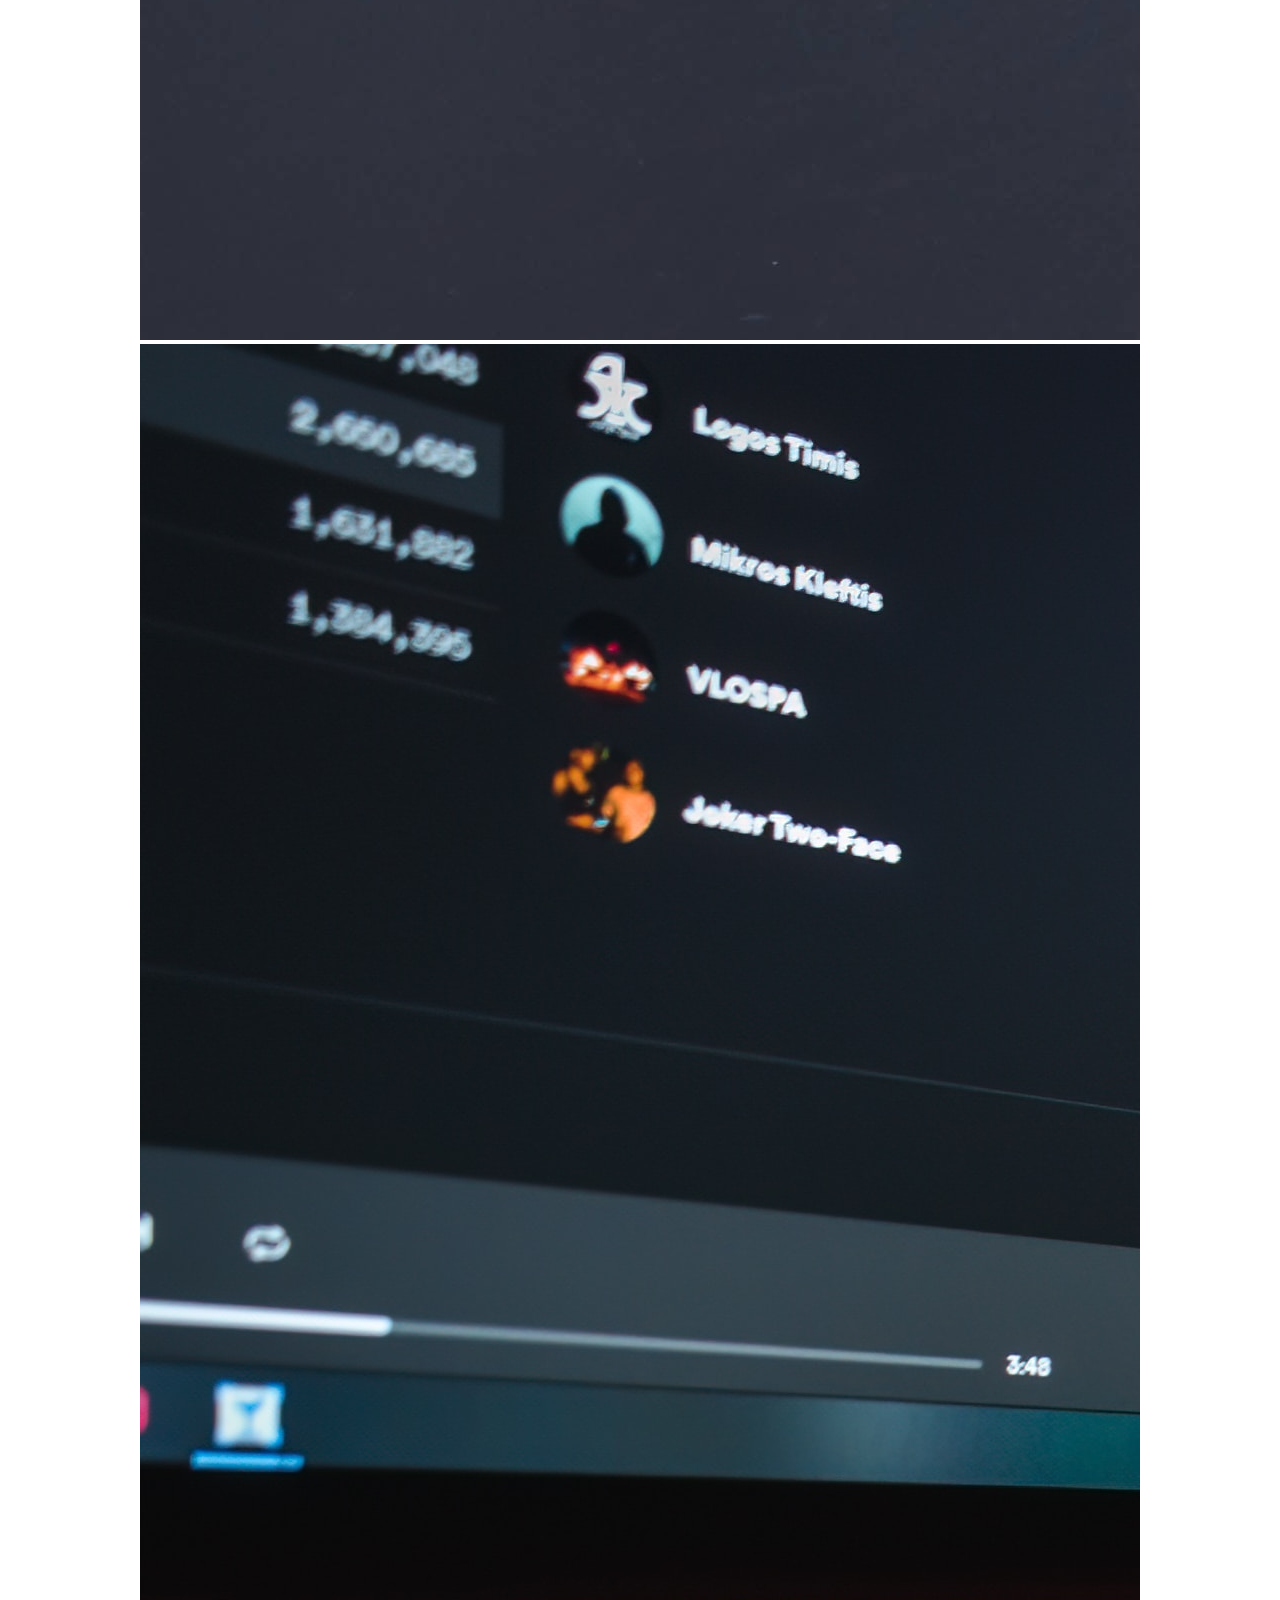
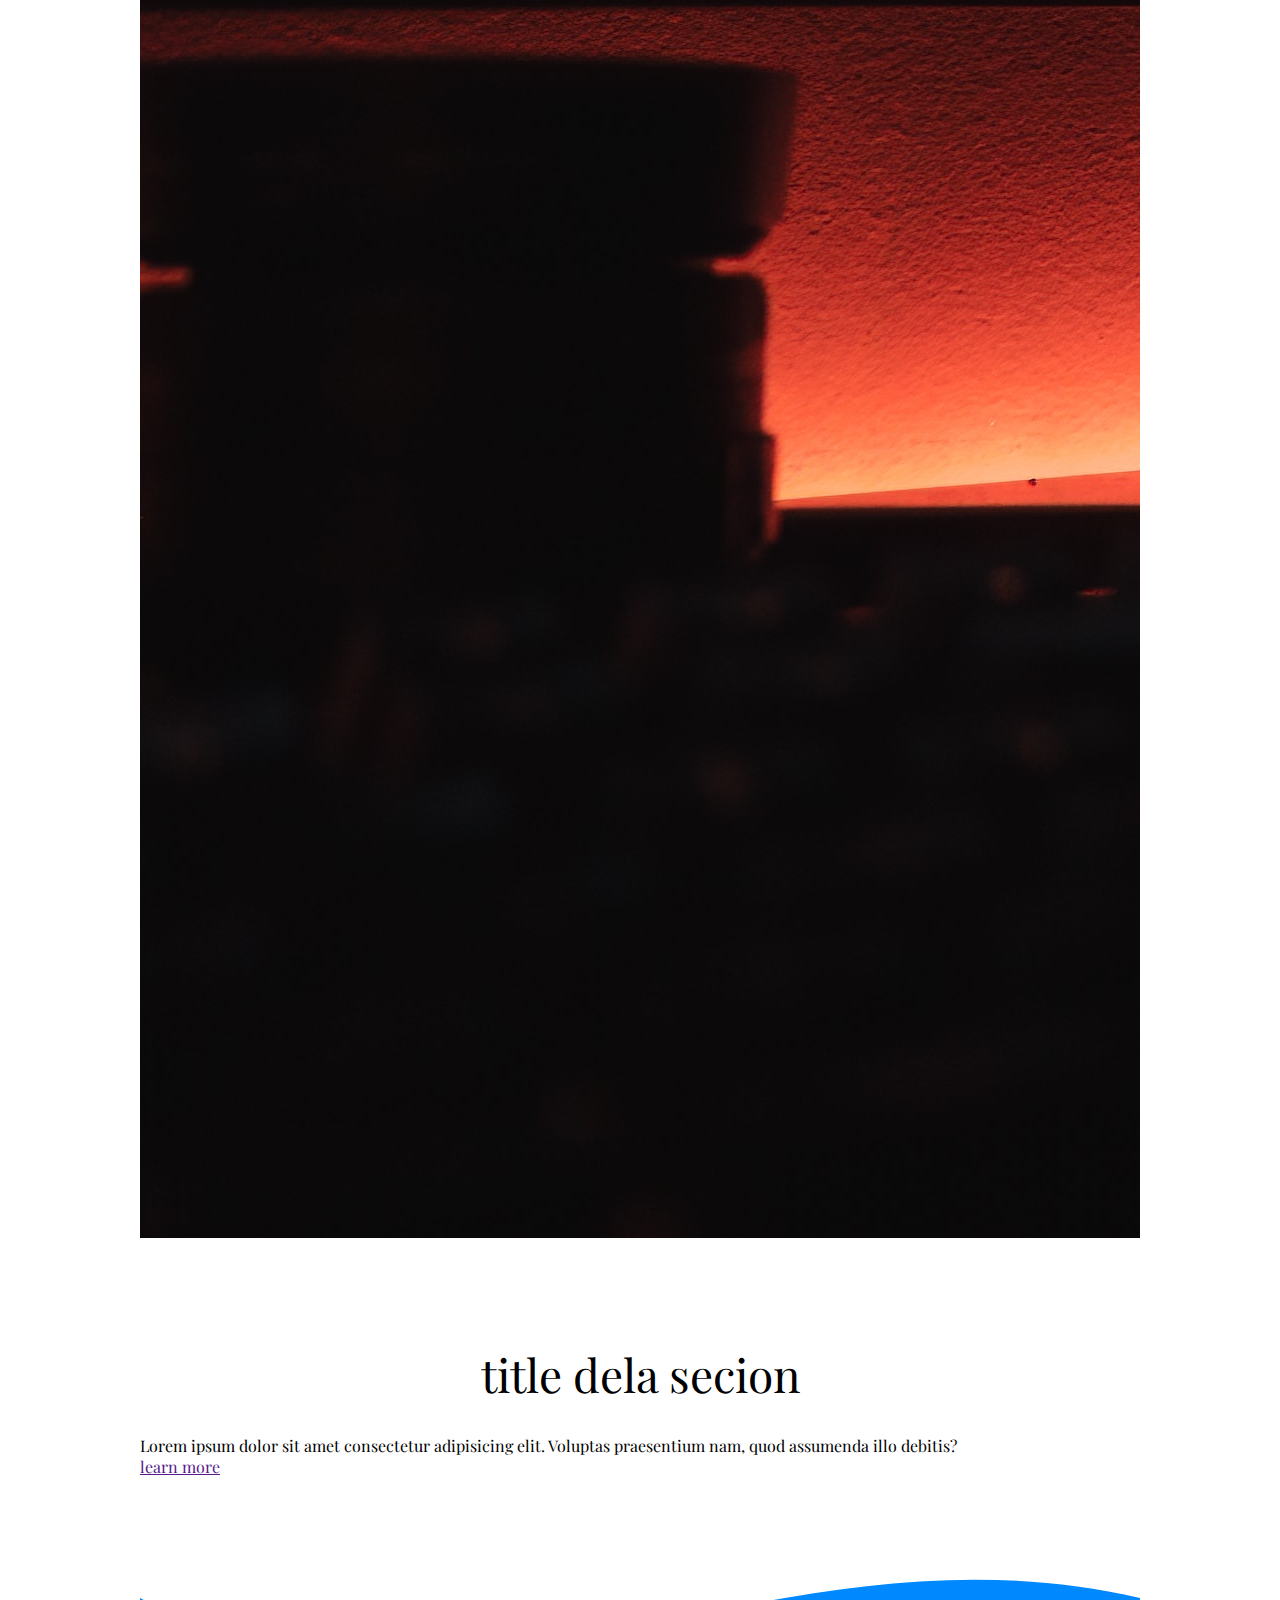
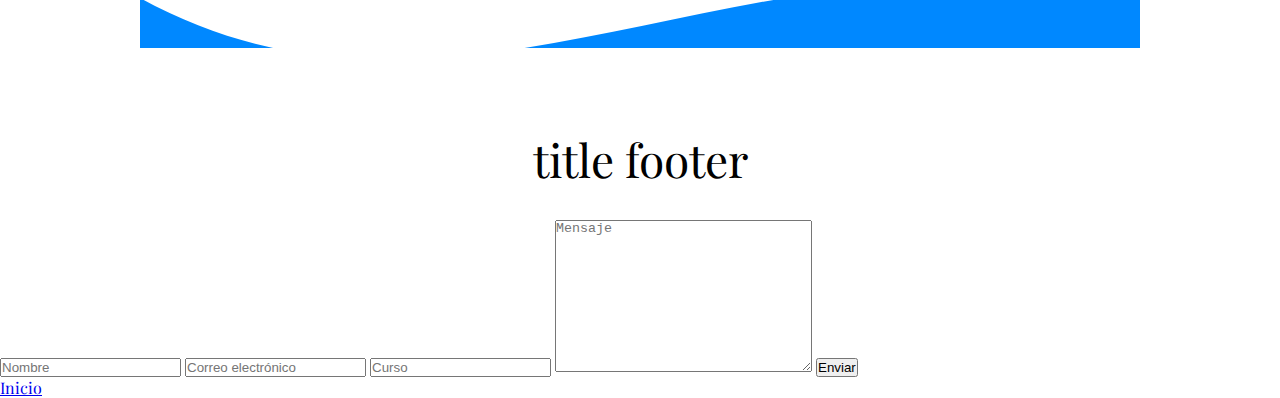
==== commit 36f10f1d: "style title" ====
--- a/index.html
+++ b/index.html
@@ -6,11 +6,14 @@
     <meta name="viewport" content="width=device-width, initial-scale=1.0">
     <link rel="stylesheet" href="style.css">
     <link rel="stylesheet" href="https://cdn.jsdelivr.net/npm/bootstrap-icons@1.10.5/font/bootstrap-icons.css">
-    <title>Teacher Vivi</title>
+    <title>Teacher Vivis</title>
 </head>
 <body>
     <nav class="nav-bar">
-        <a class="nav-icono" href=""><i class="bi bi-reddit"></i></a>
+        <div class="nav-logo">
+            <a class="nav-icono" href=""><i class="bi bi-reddit"></i></a>
+            <h2 class="logo-name">Teacher. Vivis Delgado</h2>
+        </div>
         <div class="nav-link">
             <a href="">Menu</a>
             <a href="">Grados</a>            
@@ -21,32 +24,31 @@
 
     <header class="header-container">
         <div class="text-header">
-            <h1 id="inicio">Bienvenidos, Mundo Matemático</h1>
+            <h1 id="inicio">Mundo Matemático </h1>
             <p>Las Matemáticas son la música de la razón</p>
             <a href="#contacto">Contacto</a>
         </div>
         <div class="svg-header" style="height: 150px; overflow: hidden;" ><svg viewBox="0 0 500 150" preserveAspectRatio="none" style="height: 100%; width: 100%;"><path d="M0.00,49.98 C159.42,137.65 310.66,6.40 500.00,49.98 L500.00,150.00 L0.00,150.00 Z" style="stroke: none; fill: rgb(255, 255, 255);"></path></svg></div>
-        
     </header>
 
-    <section class="section-container">
-        <img src="imag/img-1.jpg" alt="">
+    <section class="container">
+        <img class="img-section-one" src="imag/img-1.jpg" alt="">
         <div class="container">
-            <h2 class="title-section-container">Primer seccion</h2>
+            <h2 class="title">Primer seccion</h2>
             <p class="parrafo">Lorem ipsum dolor sit amet consectetur adipisicing elit. Quo ad ipsa eos, excepturi officia sequi ducimus totam velit. Nisi, ipsam.</p>
             <a href="" class="butom">Learn more</a>
         </div>
     </section>
 
-    <section class="section-container-info">
+    <section class="container">
         <div class="style-section-inf">
-            <h2 class="title-section-info">Segunda Sección</h2>
+            <h2 class="title">Segunda Sección</h2>
             <p>Lorem ipsum, dolor sit amet consectetur adipisicing elit. Tempore, corporis.</p>
         </div>        
     </section>
 
-    <section class="section-cards">
-        <h2 class="title-cards">our servis</h2>
+    <section class="container">
+        <h2 class="title">our servis</h2>
         <div class="container-cards">
             <article class="cards">
                 <i class="fa-solid fa-telescope"></i>
@@ -75,8 +77,8 @@
         </div> 
     </section>
 
-    <section class="galery">        
-        <h2 class="title-galery"></h2>
+    <section class="container">        
+        <h2 class="title">Galery</h2>
         <article>
             <img src="imag/img-2.jpg" alt="">
             <img src="imag/img-3.jpg" alt="">
@@ -89,9 +91,9 @@
         </article>        
     </section>
 
-    <section class="infomation">
+    <section class="container">
         <div class="conainer-end section-inform">
-            <h2 class="tilte-end">title dela secion</h2>
+            <h2 class="title">title dela secion</h2>
             <p>Lorem ipsum dolor sit amet consectetur adipisicing elit. Voluptas praesentium nam, quod assumenda illo debitis?</p>
             <a href="" class="butom">learn more</a>
         </div>
@@ -101,7 +103,7 @@
 
     <footer id="contacto">
         <div class="container-contact">
-            <h2>title footer</h2>
+            <h2 class="title">title footer</h2>
             <form action="" class="form">
                 <input class="input" type="text" name="" id="" placeholder="Nombre">
                 <input class="input" type="gmail" name="" id="" placeholder="Correo electrónico">
@@ -115,7 +117,9 @@
     </footer>
     
 
-    <script src="https://kit.fontawesome.com/354f6570fc.js" crossorigin="anonymous"></script>
-    
+    <script src="https://kit.fontawesome.com/354f6570fc.js" crossorigin="anonymous"></script>   
+    <!-- my kit para los iconos -->
+
+
 </body>
 </html>--- a/style.css
+++ b/style.css
@@ -2,7 +2,8 @@
 /*font-family: 'Playfair Display', serif;*/
 @import url('https://fonts.googleapis.com/css2?family=Playfair+Display&family=Roboto:ital,wght@1,300&display=swap');/*letra para parrafo*/
 /*font-family: 'Roboto', sans-serif;*/
-
+@import url('https://fonts.googleapis.com/css2?family=Noto+Serif:ital@1&family=Playfair+Display&family=Roboto+Condensed:ital@1&display=swap');
+@import url('https://fonts.googleapis.com/css2?family=Playfair+Display:ital@1&display=swap');
 *{
     margin: 0;
     padding: 0;
@@ -13,32 +14,70 @@
     font-family: 'Playfair Display', serif;
 }
 
+/* -------Style Nav - Bar --------- */
+
+.nav-bar{
+    position: fixed;
+    background-image: linear-gradient(120deg, rgba(194, 202, 173, 0.696) 0%, rgba(62, 215, 82, 0.69) 100%);
+    display: flex;
+    justify-content: space-between;
+    min-height: 65px;
+    align-items: center;
+    padding: 10px;
+    position:sticky;
+       
+}
+.nav-logo{
+    display: flex;
+    align-items: center;
+    width: 350px;
+}
+
+.nav-icono{
+    display: flex;
+    align-items: center;
+    color: rgb(0, 0, 0);
+    font-size: 50px;
+    margin-left: 1.5%; 
+    padding-right: 20px;
+}
+
+.logo-name{
+    color: rgb(0, 0, 0);
+    font-family: 'Noto Serif', serif;
+    font-size: 18px;
+    
+}
+
+.nav-link a{
+    text-decoration: none;               /*Diseño de los enlaces en el nav*/
+    color: rgb(0, 0, 0);
+    font-size: 24px;
+    font-weight: bolder;
+    font-family: 'Noto Serif', serif;  
+    font-weight: 400; 
+    padding-right: 25px;     
+}
+.nav-link a:hover{
+    color: white;
+    border-radius: 15px;
+    text-align: center;
+}
+
+@media (max-width:700px){
+    nav-bar{
+        flex-direction: column;
+    }
+}
+
+/* --------- style header ---------- */
+
 /* .header-container{
     background-image: linear-gradient(120deg, rgba(213, 252, 121, 0.696) 0%, rgba(150, 230, 161, 0.69) 100%), url(imag/img-header3.jpg);
     width: 100%;
     height: 650px;
     background-repeat: no-repeat;
 } */
-
-.nav-bar{
-    background-image: linear-gradient(120deg, rgba(84, 95, 58, 0.696) 0%, rgba(19, 141, 36, 0.69) 100%);
-    display: flex;
-    justify-content: space-between;
-    height: 65px;
-       
-}
-.nav-link{
-    display: flex;
-}
-
-.nav-icono{
-    color: white;
-    font-size: 50px;
-
-}
-
-
-
 
 .header-container{
     background-image: linear-gradient(to top, rgba(161, 58, 132, 0.703) 0%, rgba(54, 92, 159, 0.709) 100%), url(imag/img-header3.jpg);
@@ -90,14 +129,32 @@
     color: rgb(28, 27, 27);
 }
 
+html{
+    scroll-behavior: smooth;    /* moviliza los enlaces más lento*/
+}
+
+/* -------- Style  container --------*/
+
+.container{
+    width: 90%;
+    overflow: hidden;
+    max-width: 1000px;
+    margin: auto;
+    padding: 0 0 80px 0;
+}
+
+.img-section-one{
+    width: 360px;
+    height: 540px;
+}
+
+.title{
+    font-weight: 300;
+    font-size: 46px;
+    text-align: center;
+    margin-bottom: 30px;
+}
 
 
 
 
-
-
-
-
-html{
-    scroll-behavior: smooth;
-}
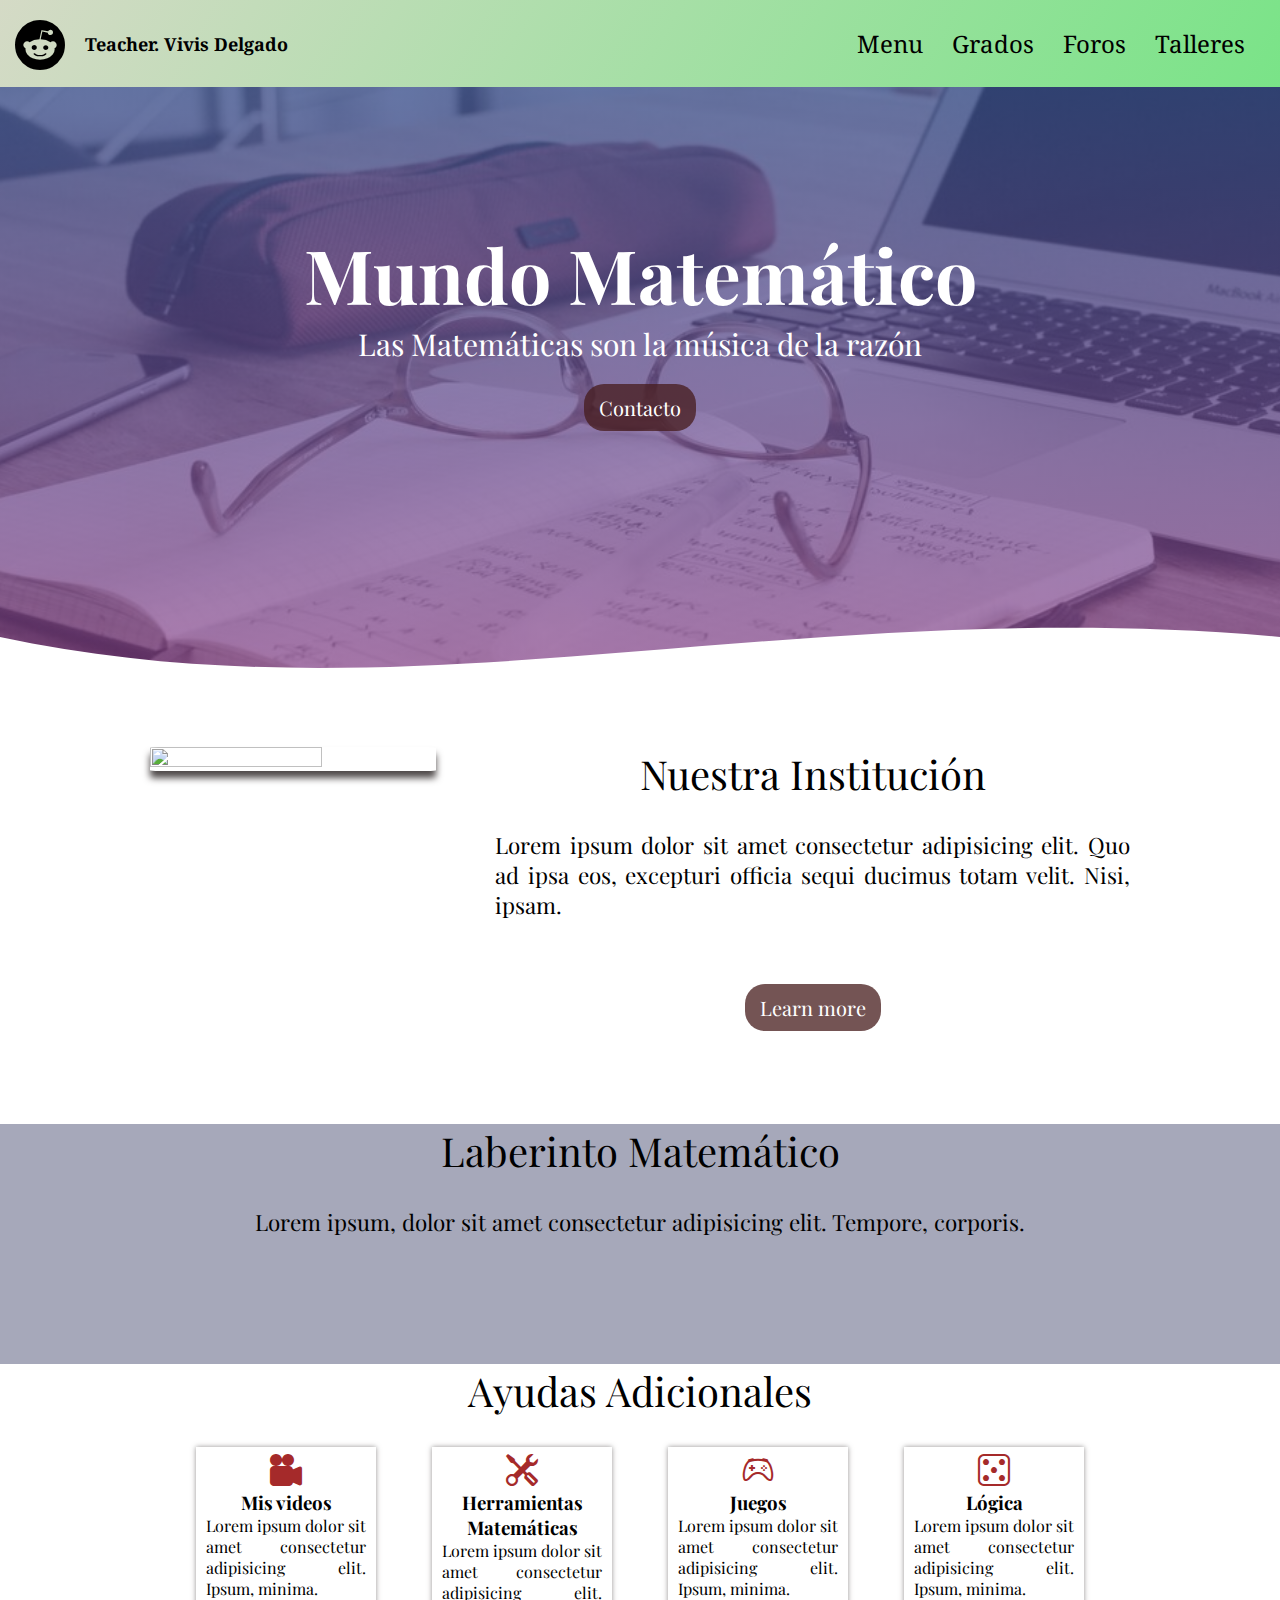
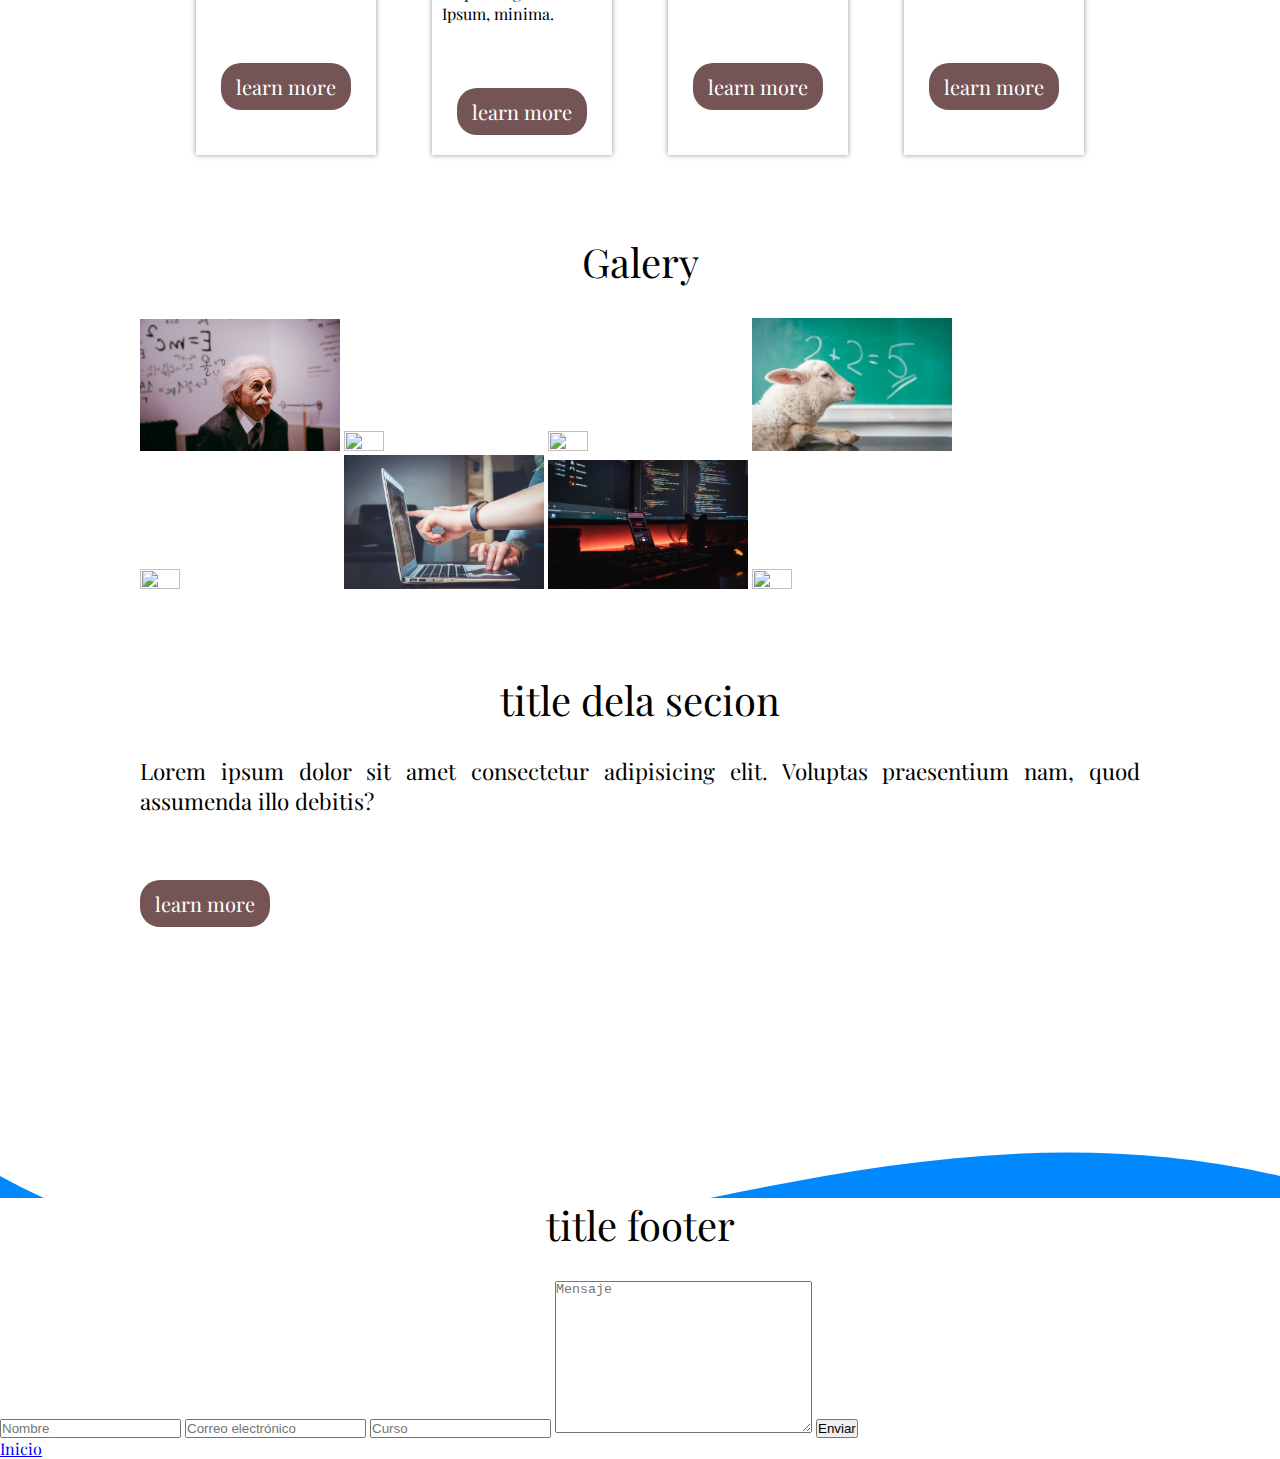
==== commit 7a13e18e: "style cards" ====
--- a/index.html
+++ b/index.html
@@ -31,47 +31,47 @@
         <div class="svg-header" style="height: 150px; overflow: hidden;" ><svg viewBox="0 0 500 150" preserveAspectRatio="none" style="height: 100%; width: 100%;"><path d="M0.00,49.98 C159.42,137.65 310.66,6.40 500.00,49.98 L500.00,150.00 L0.00,150.00 Z" style="stroke: none; fill: rgb(255, 255, 255);"></path></svg></div>
     </header>
 
-    <section class="container">
+    <section class="container container-info">
         <img class="img-section-one" src="imag/img-1.jpg" alt="">
-        <div class="container">
-            <h2 class="title">Primer seccion</h2>
+        <div class="sec-parrafo">
+            <h2 class="title">Nuestra Institución</h2>
             <p class="parrafo">Lorem ipsum dolor sit amet consectetur adipisicing elit. Quo ad ipsa eos, excepturi officia sequi ducimus totam velit. Nisi, ipsam.</p>
             <a href="" class="butom">Learn more</a>
         </div>
     </section>
 
-    <section class="container">
+    <section class="container-two">
         <div class="style-section-inf">
-            <h2 class="title">Segunda Sección</h2>
-            <p>Lorem ipsum, dolor sit amet consectetur adipisicing elit. Tempore, corporis.</p>
+            <h2 class="title">Laberinto Matemático</h2>
+            <p class="parrafo">Lorem ipsum, dolor sit amet consectetur adipisicing elit. Tempore, corporis.</p>
         </div>        
     </section>
 
     <section class="container">
-        <h2 class="title">our servis</h2>
+        <h2 class="title">Ayudas Adicionales</h2>
         <div class="container-cards">
             <article class="cards">
-                <i class="fa-solid fa-telescope"></i>
-                <h3> title card</h3>
-                <p>Lorem ipsum dolor sit amet consectetur adipisicing elit. Ipsum, minima.</p>
+                <i class="bi bi-camera-reels-fill"></i>
+                <h3> Mis videos</h3>
+                <p class="parrafo-cr">Lorem ipsum dolor sit amet consectetur adipisicing elit. Ipsum, minima.</p>
                 <a href="" class="butom">learn more</a>
             </article>
             <article class="cards">
-                <i class="fa-solid fa-telescope"></i>
-                <h3> title card</h3>
-                <p>Lorem ipsum dolor sit amet consectetur adipisicing elit. Ipsum, minima.</p>
+                <i class="bi bi-tools"></i>
+                <h3>Herramientas Matemáticas</h3>
+                <p class="parrafo-cr">Lorem ipsum dolor sit amet consectetur adipisicing elit. Ipsum, minima.</p>
                 <a href="" class="butom">learn more</a>
             </article>
             <article class="cards">
-                <i class="fa-solid fa-telescope"></i>
-                <h3> title card</h3>
-                <p>Lorem ipsum dolor sit amet consectetur adipisicing elit. Ipsum, minima.</p>
+                <i class="bi bi-controller"></i>
+                <h3> Juegos</h3>
+                <p class="parrafo-cr">Lorem ipsum dolor sit amet consectetur adipisicing elit. Ipsum, minima.</p>
                 <a href="" class="butom">learn more</a>
             </article>
             <article class="cards">
-                <i class="fa-solid fa-telescope"></i>
-                <h3> title card</h3>
-                <p>Lorem ipsum dolor sit amet consectetur adipisicing elit. Ipsum, minima.</p>
+                <i class="bi bi-dice-5"></i>
+                <h3>Lógica</h3>
+                <p class="parrafo-cr">Lorem ipsum dolor sit amet consectetur adipisicing elit. Ipsum, minima.</p>
                 <a href="" class="butom">learn more</a>
             </article>
         </div> 
@@ -80,26 +80,26 @@
     <section class="container">        
         <h2 class="title">Galery</h2>
         <article>
-            <img src="imag/img-2.jpg" alt="">
-            <img src="imag/img-3.jpg" alt="">
-            <img src="imag/img-4.jpg" alt="">
-            <img src="imag/img-5.jpg" alt="">
-            <img src="imag/img-6.jpg" alt="">
-            <img src="imag/img-7.jpg" alt="">
-            <img src="imag/img-8.jpg" alt="">
-            <img src="imag/img-9.jpg" alt="">
+            <img class="img-galery" src="imag/img-2.jpg" alt="">
+            <img class="img-galery" src="imag/img-3.jpg" alt="">
+            <img class="img-galery" src="imag/img-4.jpg" alt="">
+            <img class="img-galery" src="imag/img-5.jpg" alt="">
+            <img class="img-galery" src="imag/img-6.jpg" alt="">
+            <img class="img-galery" src="imag/img-7.jpg" alt="">
+            <img class="img-galery" src="imag/img-8.jpg" alt="">
+            <img class="img-galery" src="imag/img-9.jpg" alt="">
         </article>        
     </section>
 
     <section class="container">
         <div class="conainer-end section-inform">
             <h2 class="title">title dela secion</h2>
-            <p>Lorem ipsum dolor sit amet consectetur adipisicing elit. Voluptas praesentium nam, quod assumenda illo debitis?</p>
+            <p class="parrafo">Lorem ipsum dolor sit amet consectetur adipisicing elit. Voluptas praesentium nam, quod assumenda illo debitis?</p>
             <a href="" class="butom">learn more</a>
         </div>
-        <img src="" alt="">
-        <div class="svg-" style="height: 150px; overflow: hidden;" ><svg viewBox="0 0 500 150" preserveAspectRatio="none" endstyle="height: 100%; width: 100%;"><path d="M0.00,49.98 C159.42,137.65 310.66,6.40 500.00,49.98 L500.00,150.00 L0.00,150.00 Z" style="stroke: none; fill: #08f;"></path></svg></div>
+        <img src="" alt="">        
     </section>
+    <div class="svg-" style="height: 150px; overflow: hidden;" ><svg viewBox="0 0 500 150" preserveAspectRatio="none" endstyle="height: 100%; width: 100%;"><path d="M0.00,49.98 C159.42,137.65 310.66,6.40 500.00,49.98 L500.00,150.00 L0.00,150.00 Z" style="stroke: none; fill: #08f;"></path></svg></div>
 
     <footer id="contacto">
         <div class="container-contact">
--- a/style.css
+++ b/style.css
@@ -113,14 +113,15 @@
     margin-bottom: 20px;                     /*diseño del boton y enlace*/
     text-decoration: none;
     display: inline-block;
-    padding: 11px 15px;
+    padding: 10px 15px;
     border-radius: 20px;
-    background-color: rgb(69, 27, 27);
+    background-color: rgba(69, 27, 27, 0.75);
     color: white;
 }
 .text-header a:hover{
     background-color: black;
-    color: white;
+    box-shadow: 0 7px 7px 0 rgb(79, 74, 74);
+
 }
 
 .svg-header{
@@ -142,19 +143,115 @@
     margin: auto;
     padding: 0 0 80px 0;
 }
-
-.img-section-one{
-    width: 360px;
-    height: 540px;
-}
-
 .title{
     font-weight: 300;
-    font-size: 46px;
+    font-size: 2.5rem;
     text-align: center;
     margin-bottom: 30px;
 }
 
-
-
-
+/* -------- style first section -------*/
+
+.img-section-one{
+    width: 60%;
+    height: 66%;
+    border-radius: 3%;
+    box-shadow: 0 7px 7px 0 rgb(79, 74, 74); 
+    object-fit: cover;
+}
+.img-section-one:hover{
+    transform: scale(1.1);
+    border-radius: 3%;
+    box-shadow: 0 7px 7px 0 rgb(79, 74, 74); 
+}
+
+.container-info{
+    display: flex;
+    justify-content: center;
+    padding: 10px;    
+    
+}
+.sec-parrafo{
+    text-align: center;
+    margin-left: 6%;
+       
+}
+
+.parrafo{
+    text-align: justify;
+    font-size: 1.4rem;
+    margin-bottom: 4rem;
+}
+.sec-parrafo a{
+    margin-bottom: 0;
+    height: fit-content;
+}
+.butom{
+    font-size: 20px;
+    margin-bottom: 20px;                     /*diseño del boton y enlace*/
+    text-decoration: none;
+    display: inline-block;    
+    padding: 10px 15px;
+    border-radius: 20px;
+    background-color: rgba(69, 27, 27, 0.75);
+    color: white;
+         
+}
+
+.butom:hover{
+    background-color: black;
+    box-shadow: 0 7px 7px 0 rgb(79, 74, 74);
+}
+
+.container-two{
+    padding-top: 4%;
+    
+}
+
+.style-section-inf{
+    display: flex;
+    background-color: rgba(35, 39, 84, 0.402);
+    height: 15rem;
+    margin-top: 2rem;
+    align-items: center;
+    flex-direction: column;
+    
+}
+
+.container-cards{
+    display: flex;
+    width: 100%;
+    justify-content: space-evenly;
+    flex-wrap: wrap;
+}
+.cards{
+    width: 18%;
+    text-align:center;
+    box-shadow: 0 0 5px 0 rgb(79, 74, 74, .6);
+}
+.parrafo-cr{
+    text-align: justify;
+    font-size: 1rem;
+    margin-bottom: 4rem;
+    padding: 0 10px;    
+}
+.cards:hover{
+    transform: scale(1.1);
+    border-radius: 3%;
+    box-shadow: 0 7px 7px 0 rgb(79, 74, 74); 
+}
+
+.cards i{
+    font-size: 200%;
+    color:brown;
+    
+}
+
+
+.img-galery{
+    width: 20%;
+    height: 17%;
+}
+
+
+
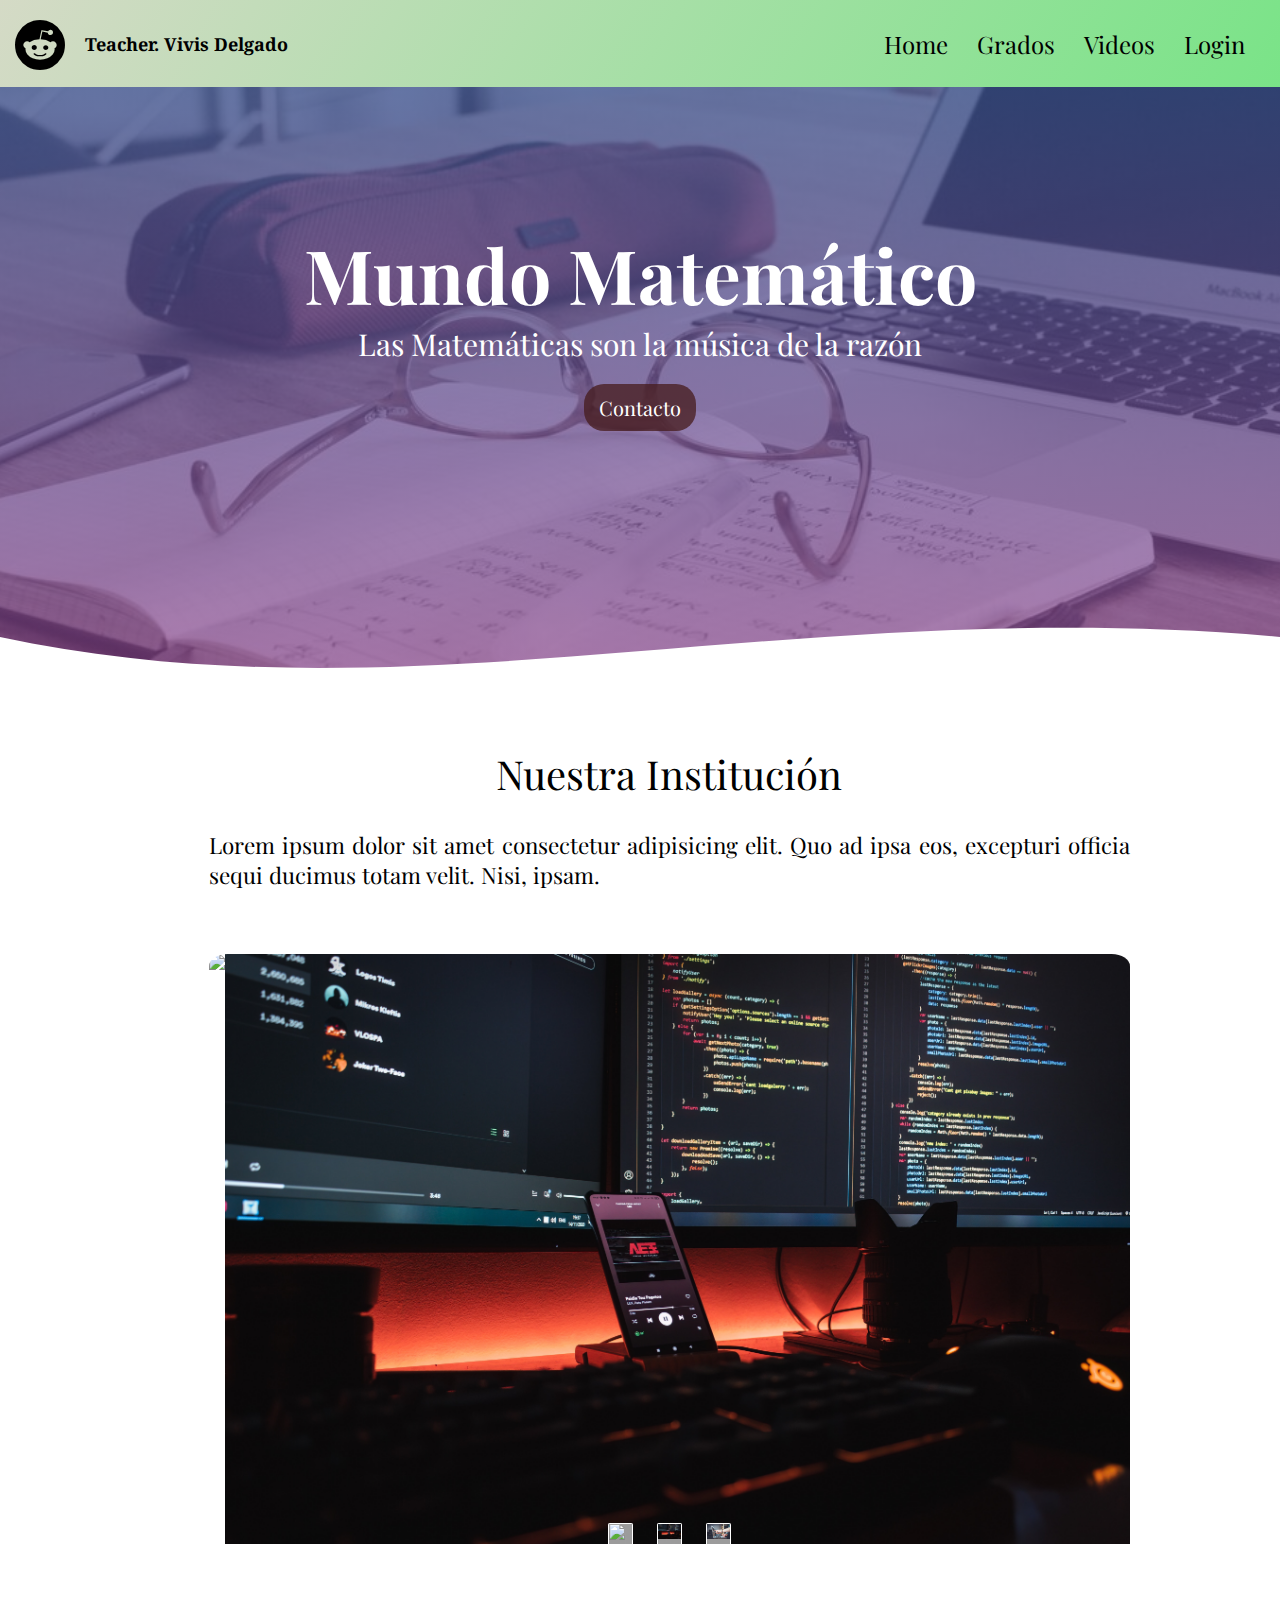
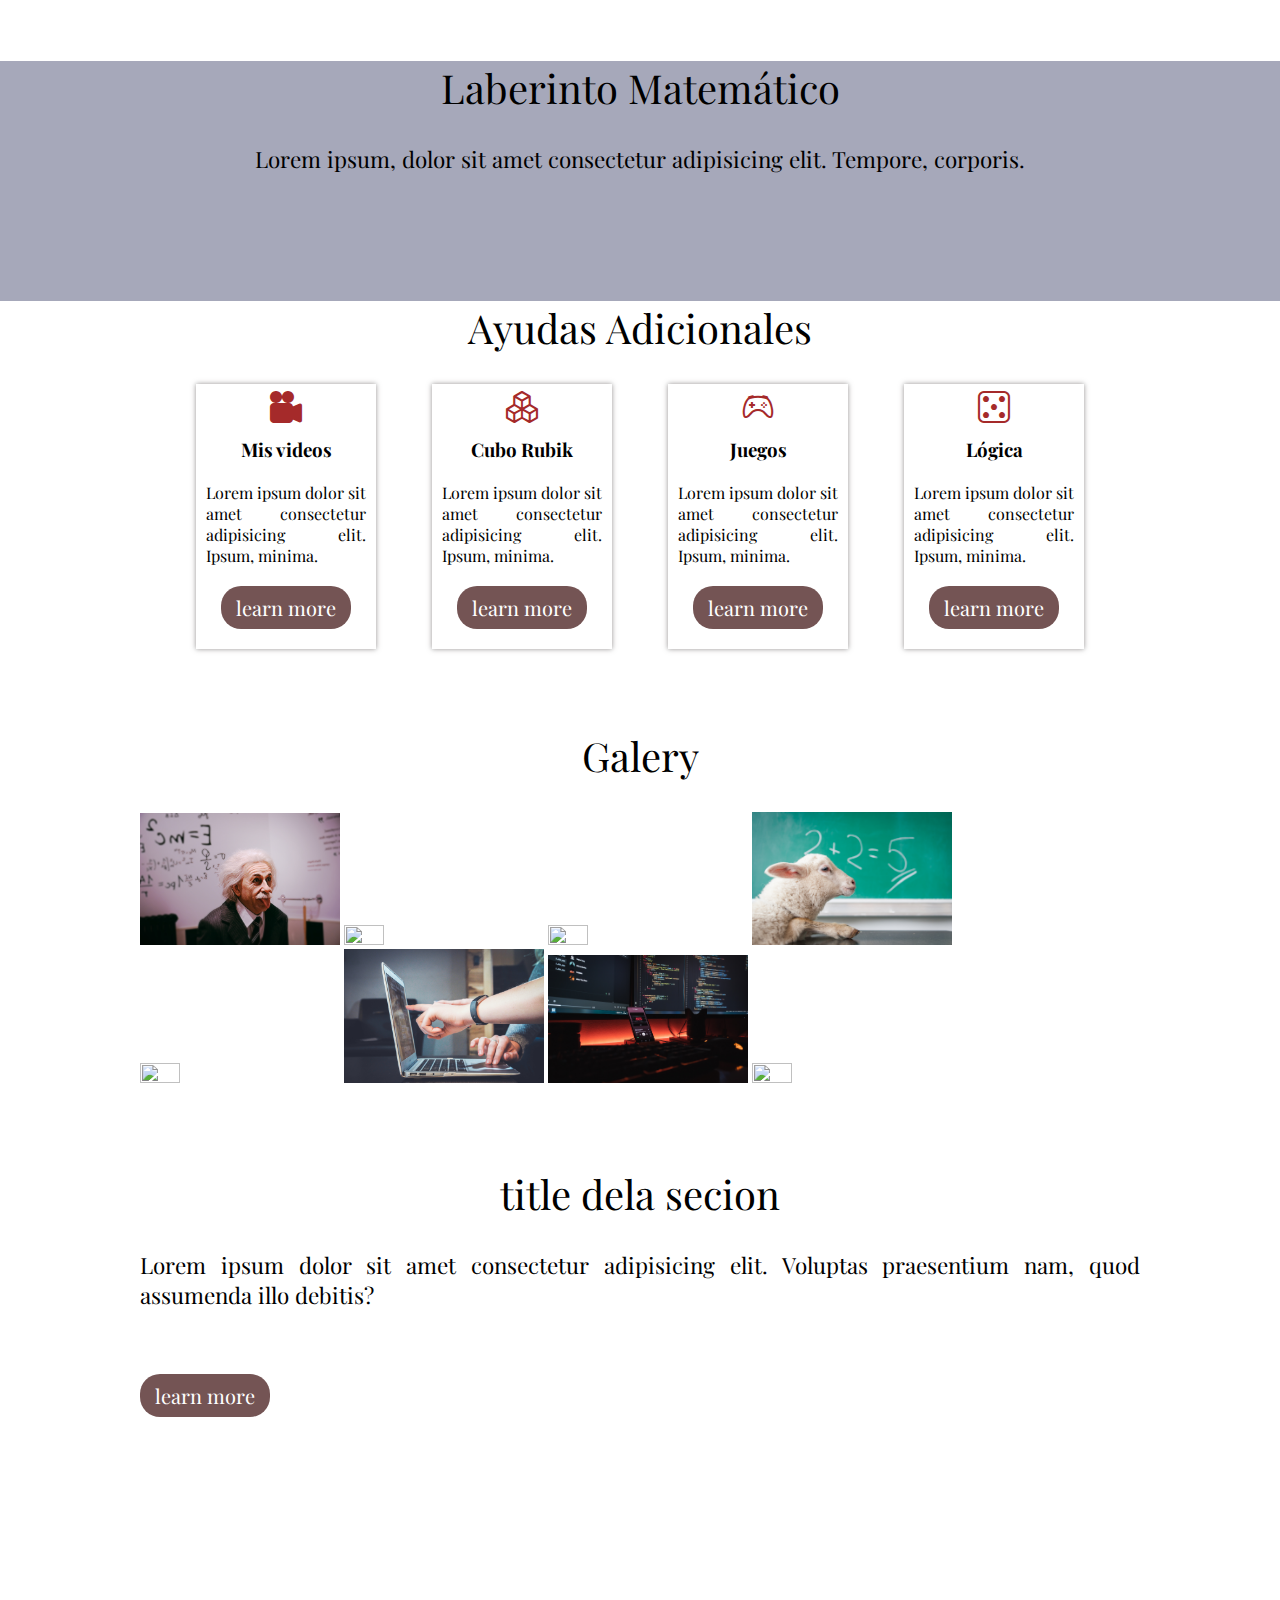
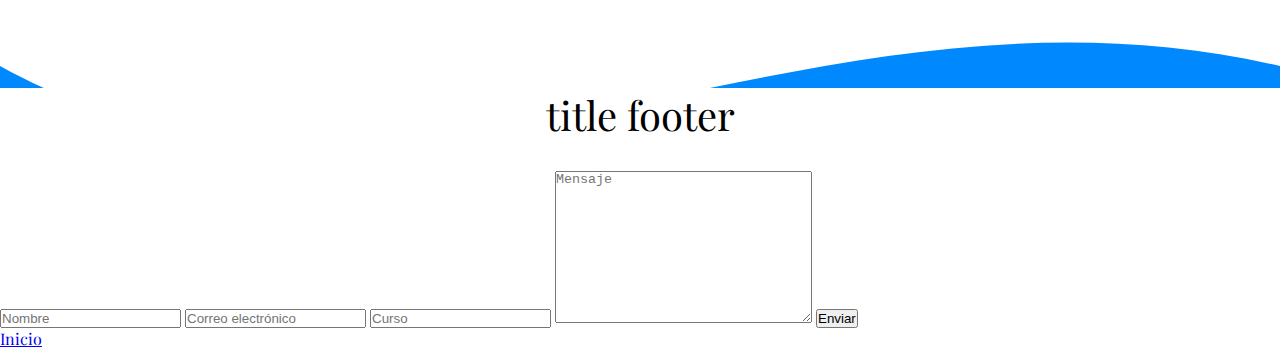
==== commit 07859e17: "style slide" ====
--- a/index.html
+++ b/index.html
@@ -15,10 +15,10 @@
             <h2 class="logo-name">Teacher. Vivis Delgado</h2>
         </div>
         <div class="nav-link">
-            <a href="">Menu</a>
+            <a href="">Home</a>
             <a href="">Grados</a>            
-            <a href="">Foros</a>
-            <a href="">Talleres</a>
+            <a href="">Videos</a>
+            <a href="">Login</a>
         </div>
     </nav>
 
@@ -32,11 +32,25 @@
     </header>
 
     <section class="container container-info">
-        <img class="img-section-one" src="imag/img-1.jpg" alt="">
+        <!-- <img class="img-section-one" src="imag/img-1.jpg" alt=""> -->
         <div class="sec-parrafo">
             <h2 class="title">Nuestra Institución</h2>
             <p class="parrafo">Lorem ipsum dolor sit amet consectetur adipisicing elit. Quo ad ipsa eos, excepturi officia sequi ducimus totam velit. Nisi, ipsam.</p>
-            <a href="" class="butom">Learn more</a>
+            <div class="slide-section">
+                <input type="radio" id="1" name="slide" hidden>
+                <input type="radio" id="2" name="slide" hidden>
+                <input type="radio" id="3" name="slide" hidden>
+                <div class="slide">
+                    <div class="item-slider"> <img class="img-sli" src="imag/img-9.jpg"></div>
+                    <div class="item-slider"> <img class="img-sli" src="imag/img-8.jpg"></div>
+                    <div class="item-slider"> <img class="img-sli" src="imag/img-7.jpg"></div>                 
+                </div>
+                <div class="pagination-r">
+                    <div class="pagination" for="1"><img class="img-sli" src="imag/img-9.jpg" ></div>
+                    <div class="pagination" for="2"><img class="img-sli" src="imag/img-8.jpg" ></div>
+                    <div class="pagination" for="3"><img class="img-sli" src="imag/img-7.jpg" ></div>
+                </div>
+            </div>
         </div>
     </section>
 
@@ -57,8 +71,8 @@
                 <a href="" class="butom">learn more</a>
             </article>
             <article class="cards">
-                <i class="bi bi-tools"></i>
-                <h3>Herramientas Matemáticas</h3>
+                <i class="bi bi-boxes"></i>
+                <h3>Cubo Rubik</h3>
                 <p class="parrafo-cr">Lorem ipsum dolor sit amet consectetur adipisicing elit. Ipsum, minima.</p>
                 <a href="" class="butom">learn more</a>
             </article>
--- a/style.css
+++ b/style.css
@@ -54,7 +54,6 @@
     color: rgb(0, 0, 0);
     font-size: 24px;
     font-weight: bolder;
-    font-family: 'Noto Serif', serif;  
     font-weight: 400; 
     padding-right: 25px;     
 }
@@ -71,13 +70,6 @@
 }
 
 /* --------- style header ---------- */
-
-/* .header-container{
-    background-image: linear-gradient(120deg, rgba(213, 252, 121, 0.696) 0%, rgba(150, 230, 161, 0.69) 100%), url(imag/img-header3.jpg);
-    width: 100%;
-    height: 650px;
-    background-repeat: no-repeat;
-} */
 
 .header-container{
     background-image: linear-gradient(to top, rgba(161, 58, 132, 0.703) 0%, rgba(54, 92, 159, 0.709) 100%), url(imag/img-header3.jpg);
@@ -150,7 +142,78 @@
     margin-bottom: 30px;
 }
 
-/* -------- style first section -------*/
+/* -------- style slide-------*/
+
+.slide-section{
+    display: flex;
+    align-items: center;
+    justify-content: center;
+    position: relative;
+    max-width: 1000px;
+    width: 100%;
+    border-radius: 2%;
+    overflow: hidden;
+}
+
+.img-sli{
+    width: 100%;
+    
+}
+
+.slide{
+   display: flex;
+   transform: translate3d(0,0,0);
+   transition: all 600ms;
+   animation-name: autoplay;
+   animation-duration: 6.5s;
+   animation-direction: alternate;
+   animation-fill-mode: forwards;
+   animation-iteration-count: infinite;
+}
+
+.item-slider{
+    position: relative;
+    display: flex;
+    flex-direction: column;
+    flex-shrink: 0;
+    flex-grow: 0;
+    max-width: 100%;
+}
+
+.pagination-r{
+    position: absolute;
+    bottom: 20px;
+    left: 0;
+    display: flex;
+    flex-wrap: wrap;
+    align-items: center;
+    justify-content: center;
+    width: 100%;
+}
+
+.pagination{
+    display: flex;
+    flex-direction: column;
+    align-items: center;
+    border: 1px solid white;
+    width: 25px;
+    height: 25px;
+    border-radius: 5%;
+    cursor: pointer;
+    background-color: rgba(255, 255, 255, 0.596);
+    margin: 0 12px;
+    text-align: center;
+    transition: all 300ms;
+}
+
+.pagination:hover{
+    transform: scale(2.5);
+}
+
+
+
+
+/* -------style first section */
 
 .img-section-one{
     width: 60%;
@@ -191,7 +254,7 @@
     margin-bottom: 20px;                     /*diseño del boton y enlace*/
     text-decoration: none;
     display: inline-block;    
-    padding: 10px 15px;
+    padding: 8px 15px;
     border-radius: 20px;
     background-color: rgba(69, 27, 27, 0.75);
     color: white;
@@ -232,8 +295,15 @@
 .parrafo-cr{
     text-align: justify;
     font-size: 1rem;
-    margin-bottom: 4rem;
+    margin:20px 0 20px 0;
     padding: 0 10px;    
+}
+
+.cards i{
+    font-size: 200%;
+    color:brown;
+    margin: 30px 0 20px 0;
+    
 }
 .cards:hover{
     transform: scale(1.1);
@@ -241,12 +311,9 @@
     box-shadow: 0 7px 7px 0 rgb(79, 74, 74); 
 }
 
-.cards i{
-    font-size: 200%;
-    color:brown;
-    
-}
-
+.cards h3{
+    margin: 10px 0 10px 0; 
+}
 
 .img-galery{
     width: 20%;
